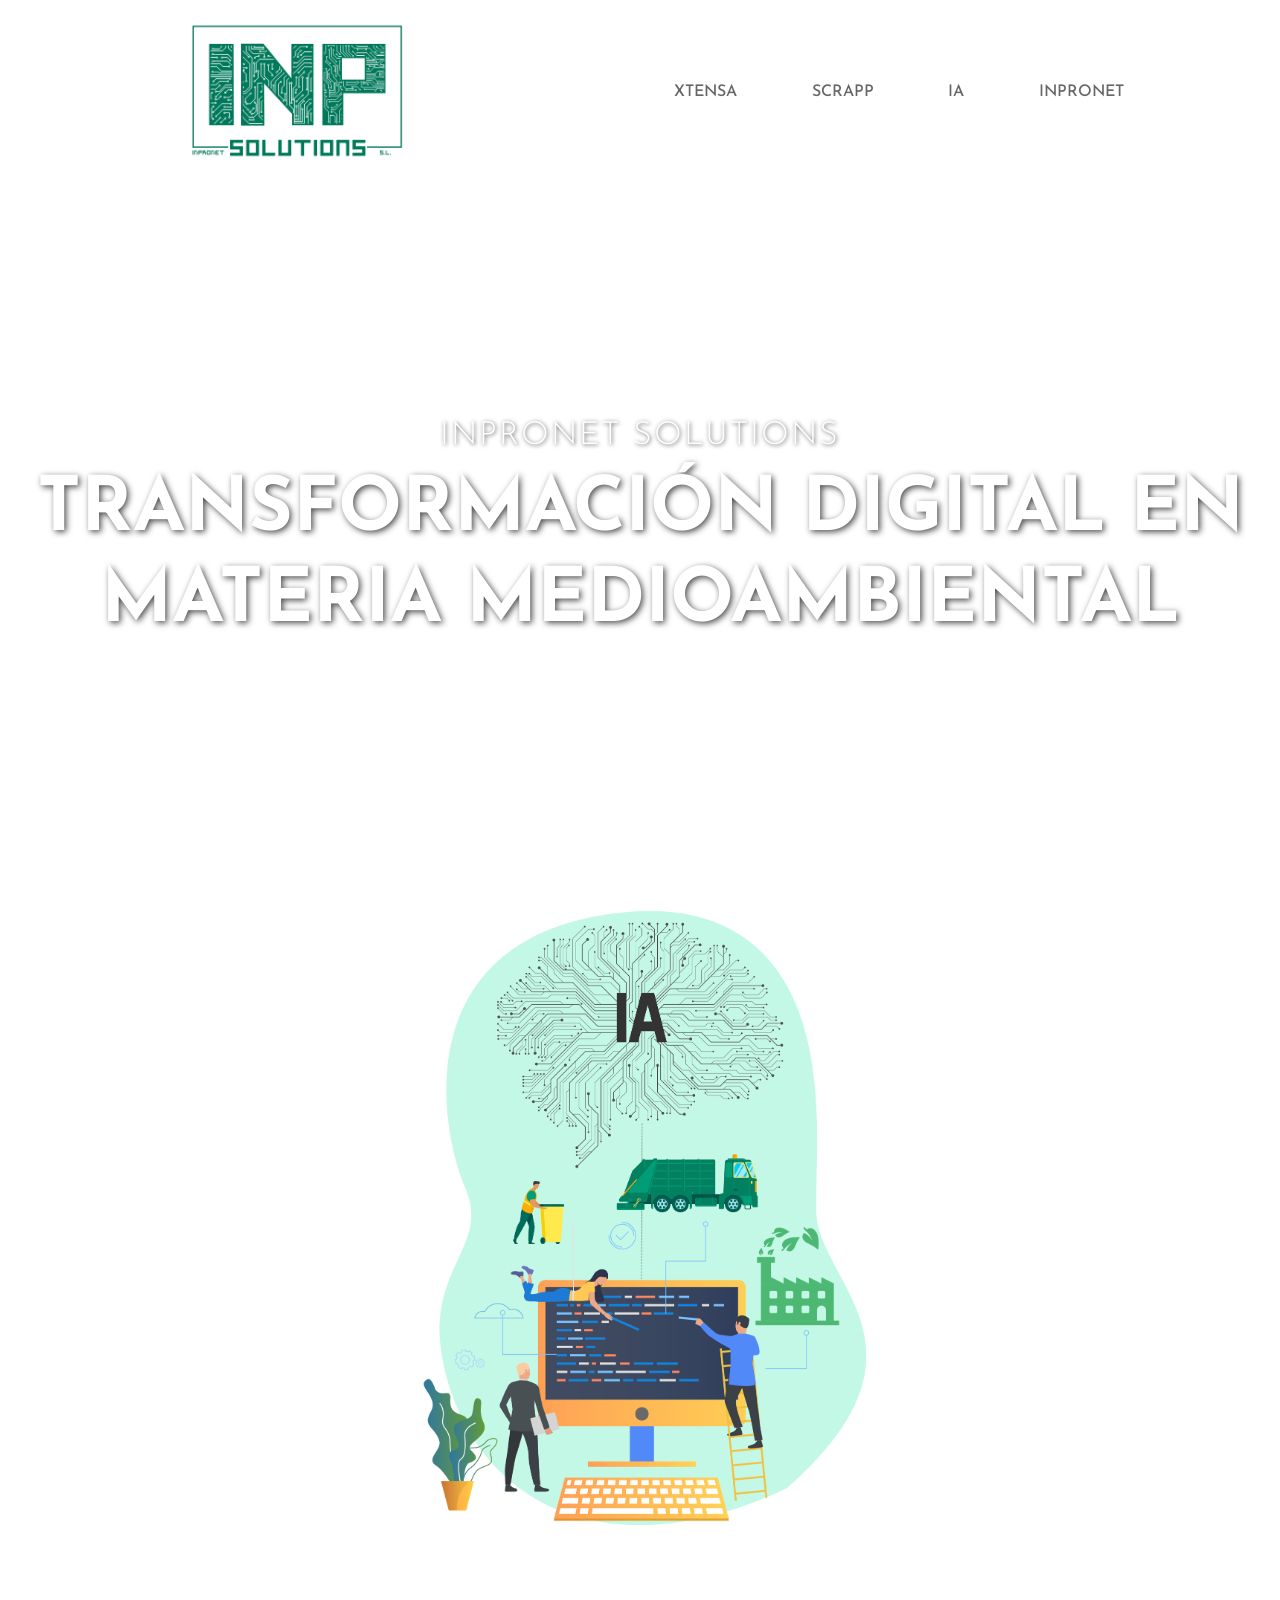
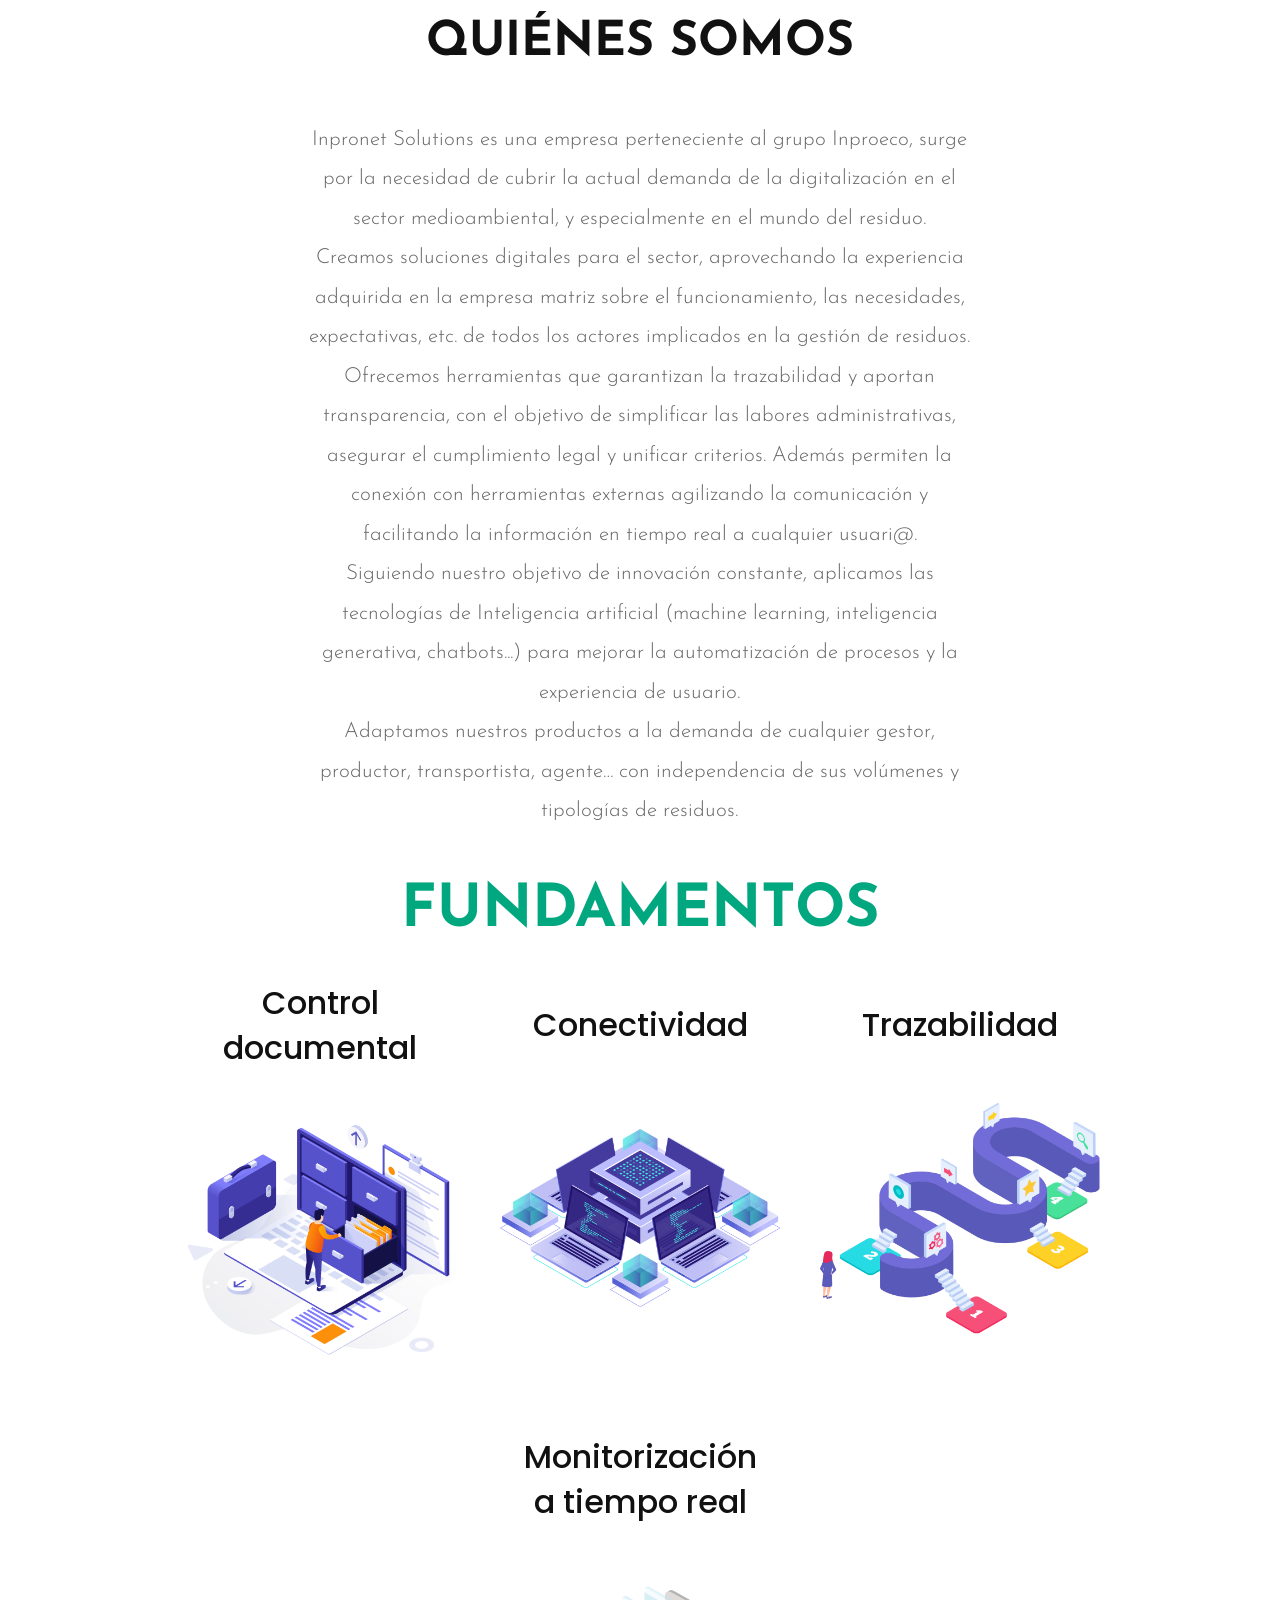
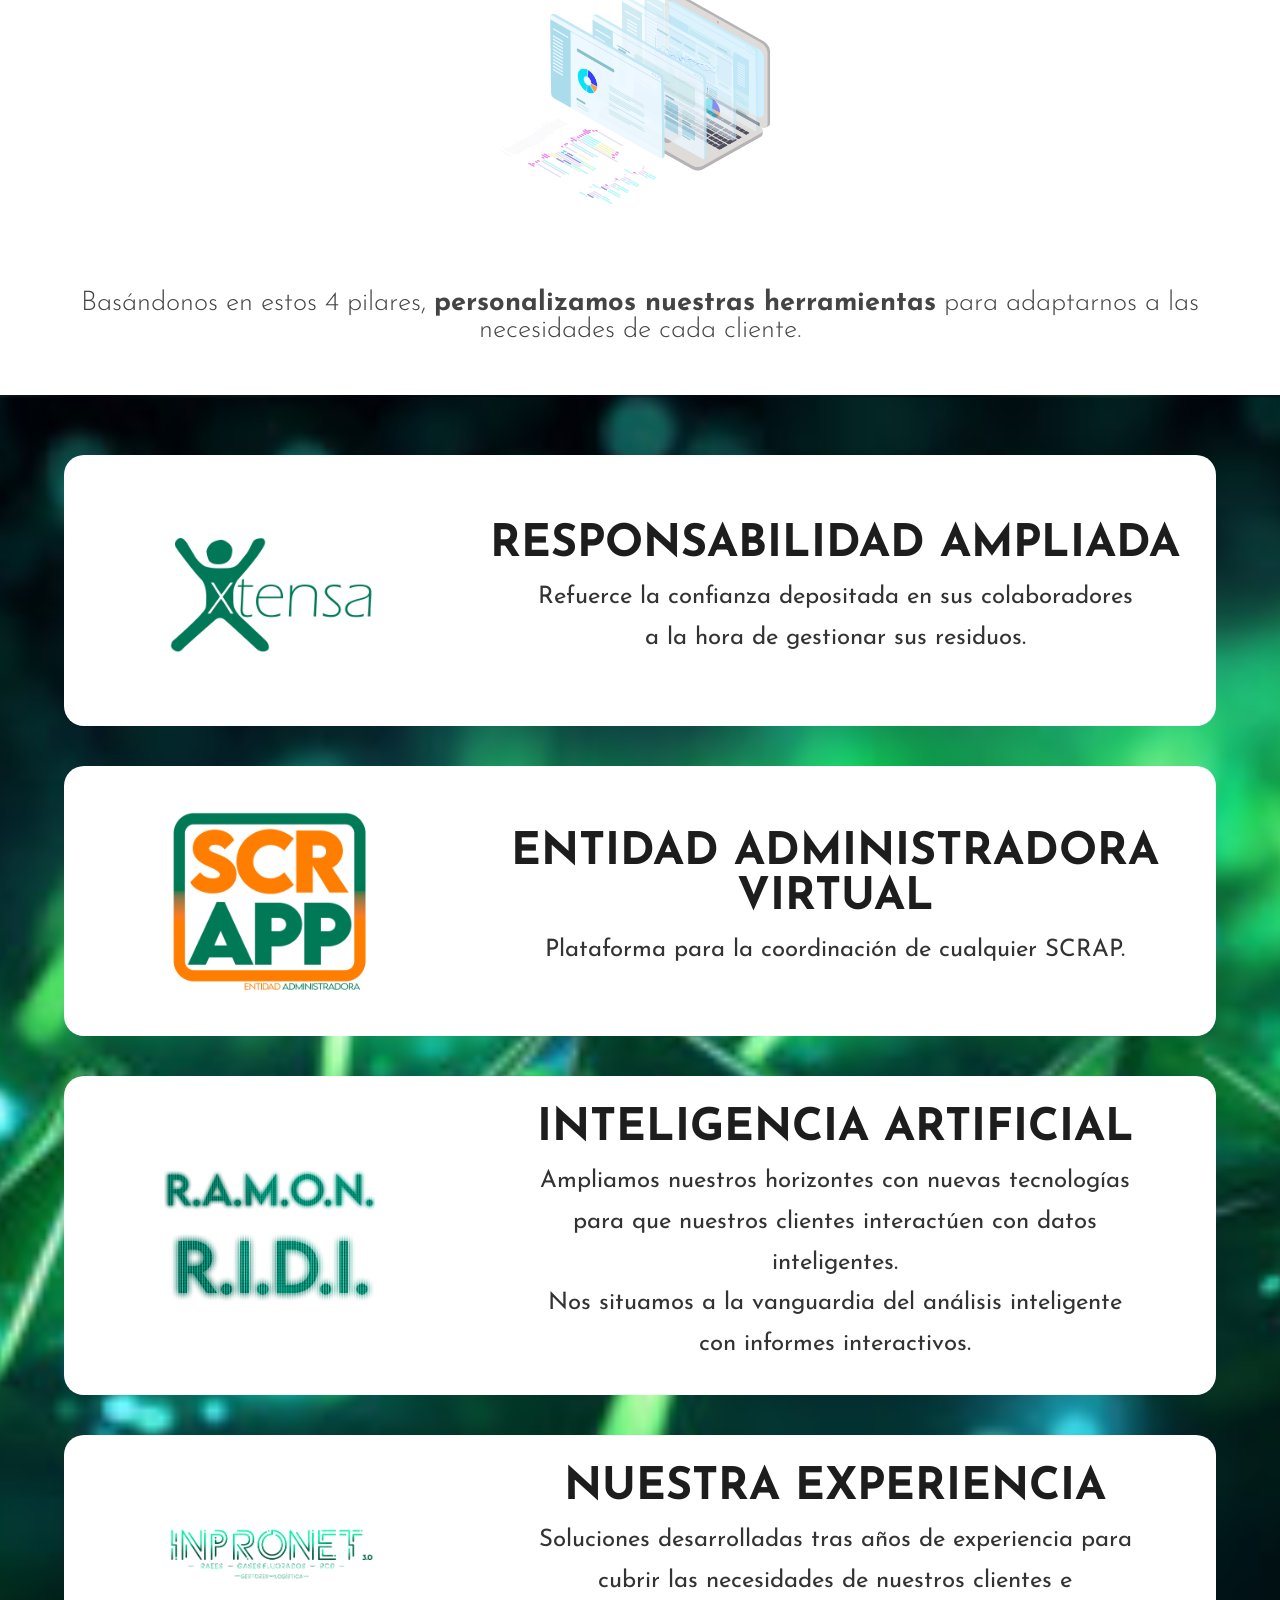
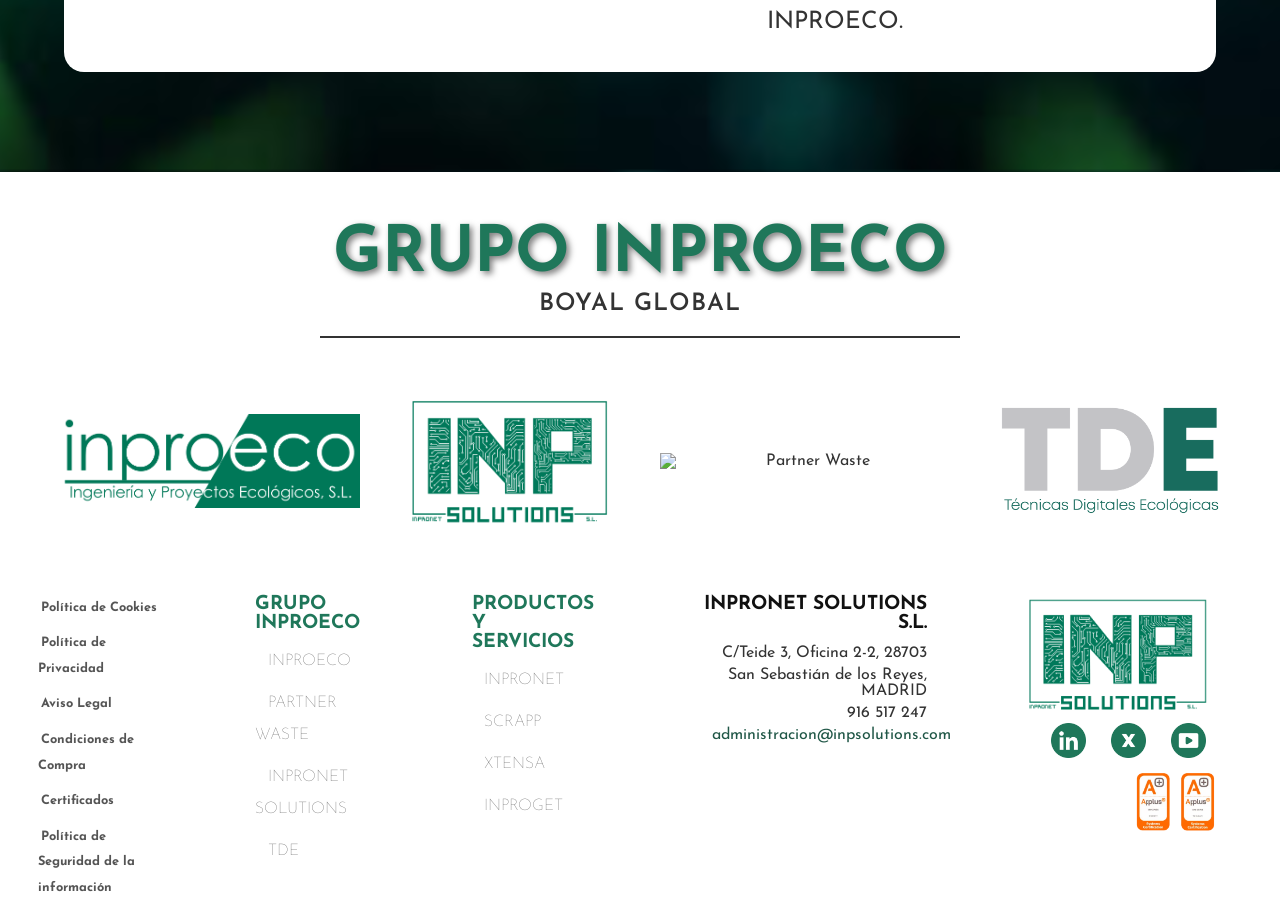
==== index.html @ 87dc96e0 "subida" ====
<!DOCTYPE html>
<html lang="en">
<head>
    <meta charset="UTF-8">
    <meta name="viewport" content="width=device-width, initial-scale=1.0">
    <link rel="stylesheet" href="./css/est_index.css">
    <link href="https://fonts.googleapis.com/css2?family=Josefin+Sans:wght@300;400;600;700;800&display=swap" rel="stylesheet">
    <link href="https://fonts.googleapis.com/css2?family=Poppins:wght@300;400;600&display=swap" rel="stylesheet"> 
</head>
<body>

    <header class="hero-inpsolutions">
        <div class="nav-inpsolutions">
          <a href="./index.html"><img src="./imagenes/logoinps.png" alt="Logo INP Solutions" class="logo-inp"></a>
          <nav class="menu-inp">
            <a href="#">XTENSA</a>
            <a href="#">SCRAPP</a>
            <a href="./ia.html">IA</a>
            <a href="./inpronet.html">INPRONET</a>
          </nav>
        </div>
      
        <div class="contenido-hero">
          <h4>INPRONET SOLUTIONS</h4>
          <h1>TRANSFORMACIÓN DIGITAL EN<br>MATERIA MEDIOAMBIENTAL</h1>
        </div>
    </header>

    <section class="seccion-quienes">
        <div class="contenido-quienes">
          <div class="imagen-quienes">
            <img src="./imagenes/logoia.png" alt="Inteligencia Artificial aplicada al medioambiente">
          </div>
          <div class="texto-quienes">
            <h2>QUIÉNES SOMOS</h2>
            <p>
              Inpronet Solutions es una empresa perteneciente al grupo Inproeco, surge por la necesidad de cubrir la actual demanda de la digitalización en el sector medioambiental, y especialmente en el mundo del residuo.
            </p>
            <p>
              Creamos soluciones digitales para el sector, aprovechando la experiencia adquirida en la empresa matriz sobre el funcionamiento, las necesidades, expectativas, etc. de todos los actores implicados en la gestión de residuos.
            </p>
            <p>
              Ofrecemos herramientas que garantizan la trazabilidad y aportan transparencia, con el objetivo de simplificar las labores administrativas, asegurar el cumplimiento legal y unificar criterios. Además permiten la conexión con herramientas externas agilizando la comunicación y facilitando la información en tiempo real a cualquier usuari@.
            </p>
            <p>
              Siguiendo nuestro objetivo de innovación constante, aplicamos las tecnologías de Inteligencia artificial (machine learning, inteligencia generativa, chatbots...) para mejorar la automatización de procesos y la experiencia de usuario.
            </p>
            <p>
              Adaptamos nuestros productos a la demanda de cualquier gestor, productor, transportista, agente… con independencia de sus volúmenes y tipologías de residuos.
            </p>
          </div>
        </div>
    </section>    
    
    <section class="seccion-fundamentos">
      <h2 class="titulo-fundamentos">FUNDAMENTOS</h2>
    
      <div class="fundamentos-grid">
        <div class="fundamento-item">
          <h3>Control<br>documental</h3>
          <img src="./imagenes/control-documental.png" alt="Control documental">
        </div>
        <div class="fundamento-item">
          <h3>Conectividad</h3>
          <img src="./imagenes/conectividad.png" alt="Conectividad">
        </div>
        <div class="fundamento-item">
          <h3>Trazabilidad</h3>
          <img src="./imagenes/trazabilidad.png" alt="Trazabilidad">
        </div>
        <div class="fundamento-item">
          <h3>Monitorización<br>a tiempo real</h3>
          <img src="./imagenes/monitorizacion.png" alt="Monitorización a tiempo real">
        </div>
      </div>
    
      <p class="texto-fundamento">
        Basándonos en estos 4 pilares, <strong>personalizamos nuestras herramientas</strong> para adaptarnos a las necesidades de cada cliente.
      </p>
    </section>  

    <section class="seccion-soluciones">
      <div class="solucion fade-left">
        <div class="solucion-img">
          <img src="./imagenes/xtensa.png" alt="Xtensa">
        </div>
        <div class="solucion-texto">
          <h3>RESPONSABILIDAD AMPLIADA</h3>
          <p>Refuerce la confianza depositada en sus colaboradores a la hora de gestionar sus residuos.</p>
        </div>
      </div>
    
      <div class="solucion fade-right">
        <div class="solucion-img">
          <img src="./imagenes/scrapp.png" alt="SCRAPP">
        </div>
        <div class="solucion-texto">
          <h3>ENTIDAD ADMINISTRADORA VIRTUAL</h3>
          <p>Plataforma para la coordinación de cualquier SCRAP.</p>
        </div>
      </div>
    
      <div class="solucion fade-left">
        <div class="solucion-img">
          <img src="./imagenes/ramon.png" alt="RAMON-RIDI">
          <img src="./imagenes/ridi.png" alt="">
        </div>
        <div class="solucion-texto">
          <h3>INTELIGENCIA ARTIFICIAL</h3>
          <p>Ampliamos nuestros horizontes con nuevas tecnologías para que nuestros clientes interactúen con datos inteligentes.</p>
          <p>Nos situamos a la vanguardia del análisis inteligente con informes interactivos.</p>
        </div>
      </div>
    
      <div class="solucion fade-right">
        <div class="solucion-img">
          <img src="./imagenes/inpronet.png" alt="Inpronet">
        </div>
        <div class="solucion-texto">
          <h3>NUESTRA EXPERIENCIA</h3>
          <p>Soluciones desarrolladas tras años de experiencia para cubrir las necesidades de nuestros clientes e INPROECO.</p>
        </div>
      </div>
    </section>    
      
    <section class="grupo-empresas">
        <h2 class="titulo-principal">GRUPO INPROECO</h2>
        <h3 class="subtitulo">BOYAL GLOBAL</h3>
        <hr class="linea-divisoria" />
        <div class="logos-empresas">
            <img src="./imagenes/logoinproeco.png" alt="Inproeco" class="logoInproeco">
            <img src="./imagenes/logoinps.png" alt="INP Solutions">
            <img src="./imagenes/logoPartnerwaste.png" alt="Partner Waste" class="logoInproeco">
            <img src="./imagenes/logoTde.png" alt="TDE">
        </div>
    </section>  
    
    <footer class="footer-inproeco">
      <div class="footer-contenido">
    
        <div class="footer-col izquierda">
          <ul>
            <li><a href="politica-cookies.html">Política de Cookies</a></li>
            <li><a href="politica-privacidad.html">Política de Privacidad</a></li>
            <li><a href="aviso-legal.html">Aviso Legal</a></li>
            <li><a href="condiciones-compra.html">Condiciones de Compra </a></li>
            <li><a href="certificados.html">Certificados</a></li>
            <li><a href="seguridad-informacion.html">Política de Seguridad de la información</a></li>
          </ul>
        </div>
    
        <div class="footer-col">
          <h4>GRUPO INPROECO</h4>
          <ul>
            <li><a href="https://inproeco.com/">INPROECO</a></li>
            <li><a href="https://partnerwaste.com/">PARTNER WASTE</a></li>
            <li><a href="https://inpronet.com/">INPRONET SOLUTIONS</a></li>
            <li><a href="https://tde.es/">TDE</a></li>
          </ul>
        </div>
    
        <div class="footer-col">
          <h4>PRODUCTOS Y<br>SERVICIOS</h4>
          <ul>
            <li><a href="https://inpronet.com/inpronet">INPRONET</a></li>
            <li><a href="https://scrapp.es/">SCRAPP</a></li>
            <li><a href="https://xtensa.es/">XTENSA</a></li>
            <li><a href="https://inproget.es/">INPROGET</a></li>
          </ul>
        </div>
    
        <div class="footer-col datos-contacto">
          <h4>INPRONET SOLUTIONS S.L.</h4>
          <p>C/Teide 3, Oficina 2-2, 28703</p>
          <p>San Sebastián de los Reyes, MADRID</p>
          <p>916 517 247</p>
          <p><a href="mailto:administracion@inpsolutions.com">administracion@inpsolutions.com</a></p>
        </div>
    
        <div class="footer-col logo-social">
          <img src="./imagenes/logoinps.png" alt="Logo Inproeco">
          <div class="redes-sociales">
            <a href="https://www.linkedin.com/company/inpronet-solutions/"><img src="./imagenes/logolinkedin.png" alt="LinkedIn"></a>
            <a href="https://twitter.com/inpronet_"><img src="./imagenes/logox.png" alt="Twitter X"></a>
            <a href="https://www.youtube.com/@inpronetsolutions"><img src="./imagenes/logoyoutube.png" alt="YouTube"></a>
          </div>
          <div class="sellos">
            <img src="./imagenes/sello2.webp" alt="Sello B">
          </div>
        </div>
    
      </div>
  </footer>

  <div class="modal-overlay" id="modalCertificaciones">
    <div class="modal-content">
      <span class="modal-close" id="closeModal">&times;</span>
      <p class="modal-titulo">
        <strong>INPROECO</strong> dispone de las certificaciones <strong>ISO 27001</strong> e <strong>ISO 27701</strong> con el alcance: Sistema de Gestión de Seguridad de la Información y Privacidad, según Declaración de Aplicabilidad Vigente.
      </p>
      <p class="modal-secundario">
        Si desea más información sobre el desempeño medioambiental de INPROECO diríjase al correo <a href="mailto:inproeco@inproeco.com">inproeco@inproeco.com</a>
      </p>
    </div>
  </div>
  
  <script>
    document.querySelector('.sellos').addEventListener('click', function () {
      document.getElementById('modalCertificaciones').style.display = 'flex';
    });
  
    document.getElementById('closeModal').addEventListener('click', function () {
      document.getElementById('modalCertificaciones').style.display = 'none';
    });
  
    window.addEventListener('click', function (e) {
      const modal = document.getElementById('modalCertificaciones');
      if (e.target === modal) {
        modal.style.display = 'none';
      }
    });
  </script>

    <script>
      const observer = new IntersectionObserver(entries => {
        entries.forEach(entry => {
          if (entry.isIntersecting) {
            entry.target.classList.add('show');
            observer.unobserve(entry.target); // para que no se repita
          }
        });
      }, { threshold: 0.2 });
    
      document.querySelectorAll('.solucion').forEach(el => observer.observe(el));
    </script>    
</body>
</html>
---- css/est_index.css ----
* {
    margin: 0;
    padding: 0;
    box-sizing: border-box;
  }
  
  body {
    font-family: 'Josefin Sans', sans-serif;
    color: #333;
    background: #fff;
  }

  .hero-inpsolutions {
    position: relative;
    background-image: url('../imagenes/fondo-header.jpg'); /* Fondo animado */
    background-size: cover;
    background-position: center;
    height: 95vh;
    color: white;
    position: relative;
    font-family: 'Josefin Sans', sans-serif;
    display: flex;
    flex-direction: column;
    justify-content: space-between;
  }
  
  .nav-inpsolutions {
    display: flex;
    justify-content: space-between;
    align-items: center;
    padding: 20px 5%;
    background-color: white;
  }
  
  a {
    margin-left: 10%;
  }

  .logo-inp{
    height: 140px;
  }
  
  
  .menu-inp {
    display: flex;
    gap: 40px;
    margin-right: 20%;
  }
  
  .menu-inp a {
    text-decoration: none;
    color: #666;
    font-weight: 500;
    font-size: 1rem;
    transition: color 0.3s ease;
  }
  
  .menu-inp a:hover {
    color: #1f775a;
  }
  
  .contenido-hero {
    position: absolute;
    top: 62.5%;
    left: 50%;
    transform: translate(-50%, -50%);
    text-align: center;
    color: white;
    width: 100%;
  }  
  
  .contenido-hero h4 {
    font-size: 2rem;
    font-weight: 300;
    letter-spacing: 2px;
    color: white;
    margin-bottom: 15px;
    text-shadow: 1px 1px 4px rgba(0, 0, 0, 0.7);
  }
  
  .contenido-hero h1 {
    font-size: 4.7rem;
    font-weight: 900;
    color: white;
    text-transform: uppercase;
    line-height: 1.2;
    text-shadow: 2px 2px 6px rgba(0, 0, 0, 0.7);
  }  
  
  .seccion-quienes {
    margin-top: 4%;
    margin-left: 3%;
    margin-right: 3%;
    background-color: #ffffff;
    font-family: 'Josefin Sans', sans-serif;
  }
  
  .contenido-quienes {
    display: flex;
    flex-wrap: wrap;
    align-items: center;
    justify-content: center;
    gap: 50px;
  }
  
  .imagen-quienes {
    width: 40%;
    min-width: 300px;
    display: flex;
    justify-content: center;
  }
  
  .imagen-quienes img {
    width: 100%;
    height: auto;
  }
  
  .texto-quienes {
    width: 56%;
    min-width: 320px;
    font-size: 1.3rem;
    font-weight: 300;
    color: #666;
    line-height: 1.9;
    text-align: center;
  }
  
  .texto-quienes h2 {
    font-size: 3rem;
    font-weight: 800;
    margin-bottom: 30px;
    color: #111;
    text-align: center;
  }

  .seccion-fundamentos {
    text-align: center;
    font-family: 'Josefin Sans', sans-serif;
    background-color: #fff;
    margin-top: 4%;
    margin-left: 4%;
    margin-right: 4%;
  }
  
  .titulo-fundamentos {
    font-size: 3.7rem;
    color: #00a77f;
    font-weight: 900;
    margin-bottom: 40px;
  }
  
  .fundamentos-grid {
    display: flex;
    justify-content: center;
    align-items: center; /* Añadido */
    flex-wrap: wrap;
    gap: 40px;
    margin-bottom: 40px;
  }
  
  .fundamento-item {
    max-width: 280px;
    display: flex;              /* Añadido */
    flex-direction: column;     /* Añadido */
    align-items: center;        /* Añadido */
    justify-content: center;    /* Añadido */
    text-align: center;
  }
  
  .fundamento-item img {
    width: 100%;
    height: auto;
    margin-bottom: 15px;
  }
  
  .fundamento-item h3 {
    font-size: 2rem;
    font-weight: 500;
    color: #111;
    line-height: 1.4;
    font-family: 'Poppins', sans-serif;
    margin-bottom: 30px;
  }
  
  .texto-fundamento {
    font-size: 1.7rem;
    font-weight: 300;
    color: #444;
    width: 100%;
    margin: 0 auto;
  }
  
  .seccion-soluciones {
    padding: 60px 5%;
    margin-top: 4%;
    background-image: url('../imagenes/fondo-soluciones.jpg'); /* Ajusta ruta */
    background-size: cover;
    background-position: center;
    font-family: 'Josefin Sans', sans-serif;
  }
  
  .solucion {
    background-color: #fff;
    border-radius: 20px;
    padding: 30px;
    display: flex;
    flex-direction: row; /* Imagen a la izquierda, texto a la derecha */
    align-items: center; /* Centrado vertical */
    justify-content: space-between;
    gap: 40px;
    margin-bottom: 40px;
    opacity: 0;
    transform: translateY(30px);
    transition: all 1s ease;
  }
  
  .solucion.show {
    opacity: 1;
    transform: translateX(0);
  }
  
  .fade-left {
    transform: translateX(-100px);
  }
  .fade-right {
    transform: translateX(100px);
  }
  
  .fade-left.show,
  .fade-right.show {
    transform: translateX(0);
  }
  
  .solucion-img {
    flex: 1;
    display: flex;
    flex-direction: column; /* Apilar imágenes verticalmente */
    justify-content: center;
    align-items: center;
    gap: 20px; /* Espacio entre imágenes */
  }
  
  .solucion-img img {
    width: 60%;
    height: auto;
  }
  
  .solucion-texto {
    flex: 2;
    display: flex;
    flex-direction: column;
    justify-content: center;
    align-items: center;
    text-align: center;
    color: #333;
    width: 100%;
  }
  
  .solucion-texto h3 {
    font-size: 2.8rem;
    color: #1d1d1d;
    font-weight: 700;
    margin-bottom: 10px;
  }
  
  .solucion-texto p {
    font-size: 1.5rem;
    line-height: 1.7;
    max-width: 600px;
  }
  
.grupo-empresas {
    text-align: center;
    background-color: #fff;
    font-family: 'Josefin Sans', sans-serif;
    margin-bottom: 40px;
    margin-top: 4%;
  }
  
  .titulo-principal {
    font-size: 4rem;
    font-weight: 800;
    color: #1f775a;
    text-shadow:
        3px 3px 6px rgba(0, 0, 0, 0.5),   /* sombra más fuerte */
        0 0 12px rgba(255, 255, 255, 0.5);/* brillo claro */
    margin-bottom: 0;
  }
  
  .subtitulo {
    font-size: 1.5rem;
    font-weight: 600;
    color: #333;
    letter-spacing: 1px;
    margin: 5px 0 20px;
  }
  
  .linea-divisoria {
    width: 50%;
    margin: 0 auto 40px;
    border: 1px solid #333;
  }
  
  .logos-empresas {
    display: flex;
    justify-content: center;
    align-items: center;
    flex-wrap: wrap;
    gap: 40px;
  }
  
  .logos-empresas img {
    width: auto;
    max-width: 220px;
    height: auto;
    object-fit: contain;
    transition: transform 0.3s ease;
  }
  
  .logoInproeco {
    width: 300px !important;
    max-width: none !important;
  }
  
  .logos-empresas img:hover {
    transform: scale(1.05);
  }

  .footer-inproeco {
    margin-left: 3%;
    margin-right: 3%;
    margin-top: 4%;
    background-color: #fff;
    font-family: 'Josefin Sans', sans-serif;
  }
  
  .footer-contenido {
    display: flex;
    justify-content: space-between;
    flex-wrap: wrap;
    gap: 30px;
  }
  
  .footer-col {
    flex: 1;
    width: 20%;
    margin-right: 5%;
  }
  .footer-col.izquierda a{
    font-size: 0.8rem;
    font-weight: 700;
    margin-left: 2%;
  }
  .footer-col h4 {
    color: #1f775a;
    font-size: 1.2rem;
    font-weight: bold;
    margin-bottom: 12px;
  }
  
  .footer-col ul {
    list-style: none;
    padding: 0;
  }
  
  .footer-col ul li {
    margin-bottom: 10px;
  }
  
  .footer-col ul li a {
    color: #555;
    text-decoration: none;
    font-size: 1rem;
    font-weight: 100;
    line-height: 2;
  }
  
  .datos-contacto{
    text-align: right;
    width: 20%;
  }
  .datos-contacto h4{
    color: #111;
  }
  .datos-contacto p {
    font-size: 1rem;
    color: #333;
    margin-bottom: 6px;
  }
  
  .datos-contacto a {
    color: #205747;
    text-decoration: none;
  }
  
  .logo-social {
    display: flex;
    flex-direction: column;
    align-items: flex-end;
    margin-left: auto; /* <--- Esto empuja el bloque al extremo derecho */
    text-align: right;
    margin-right: 2%;
  }
  
  .logo-social img {
    max-width: 200px;
    margin-bottom: 10px;
  }
  
  .redes-sociales {
    display: flex;
    gap: 12px;
    margin-right: 25%;
  }
  
  .redes-sociales img {
    width: 35px;
    height: 35px;
  }
  
  .sellos {
    margin-top: 0px;
  }
  
  .sellos img {
    height: 60px;
  }

  .modal-overlay {
    position: fixed;
    top: 0;
    left: 0;
    width: 100%;
    height: 100%;
    background: rgba(0,0,0,0.7);
    display: none;
    justify-content: center;
    align-items: center;
    z-index: 9999;
  }
  
  .modal-content {
    background: #228362;
    color: #fff;
    padding-top: 70px;
    padding-bottom: 70px;
    padding-left: 50px;
    padding-right: 50px;
    width: 55%;
    font-family: 'Josefin Sans', sans-serif;
    position: relative;
    box-shadow: 0 0 30px rgba(0, 0, 0, 0.3);
  }
  
  .modal-content p {
    margin-bottom: 20px;
  }
  
  .modal-titulo {
    font-weight: 700;
    font-size: 1.8rem;
    line-height: 1.3;
    text-shadow: 1px 1px 2px #00000050;
  }
  
  .modal-secundario {
    font-weight: 300;
    font-size: 1rem;
    color: #fff;
  }
  
  .modal-secundario a {
    color: #fff;
    text-decoration: none;
    font-weight: 400;
    margin-left: 0px;
  }
  
  .modal-close {
    position: absolute;
    top: 12px;
    right: 16px;
    font-size: 2rem;
    cursor: pointer;
    color: #fff;
  }
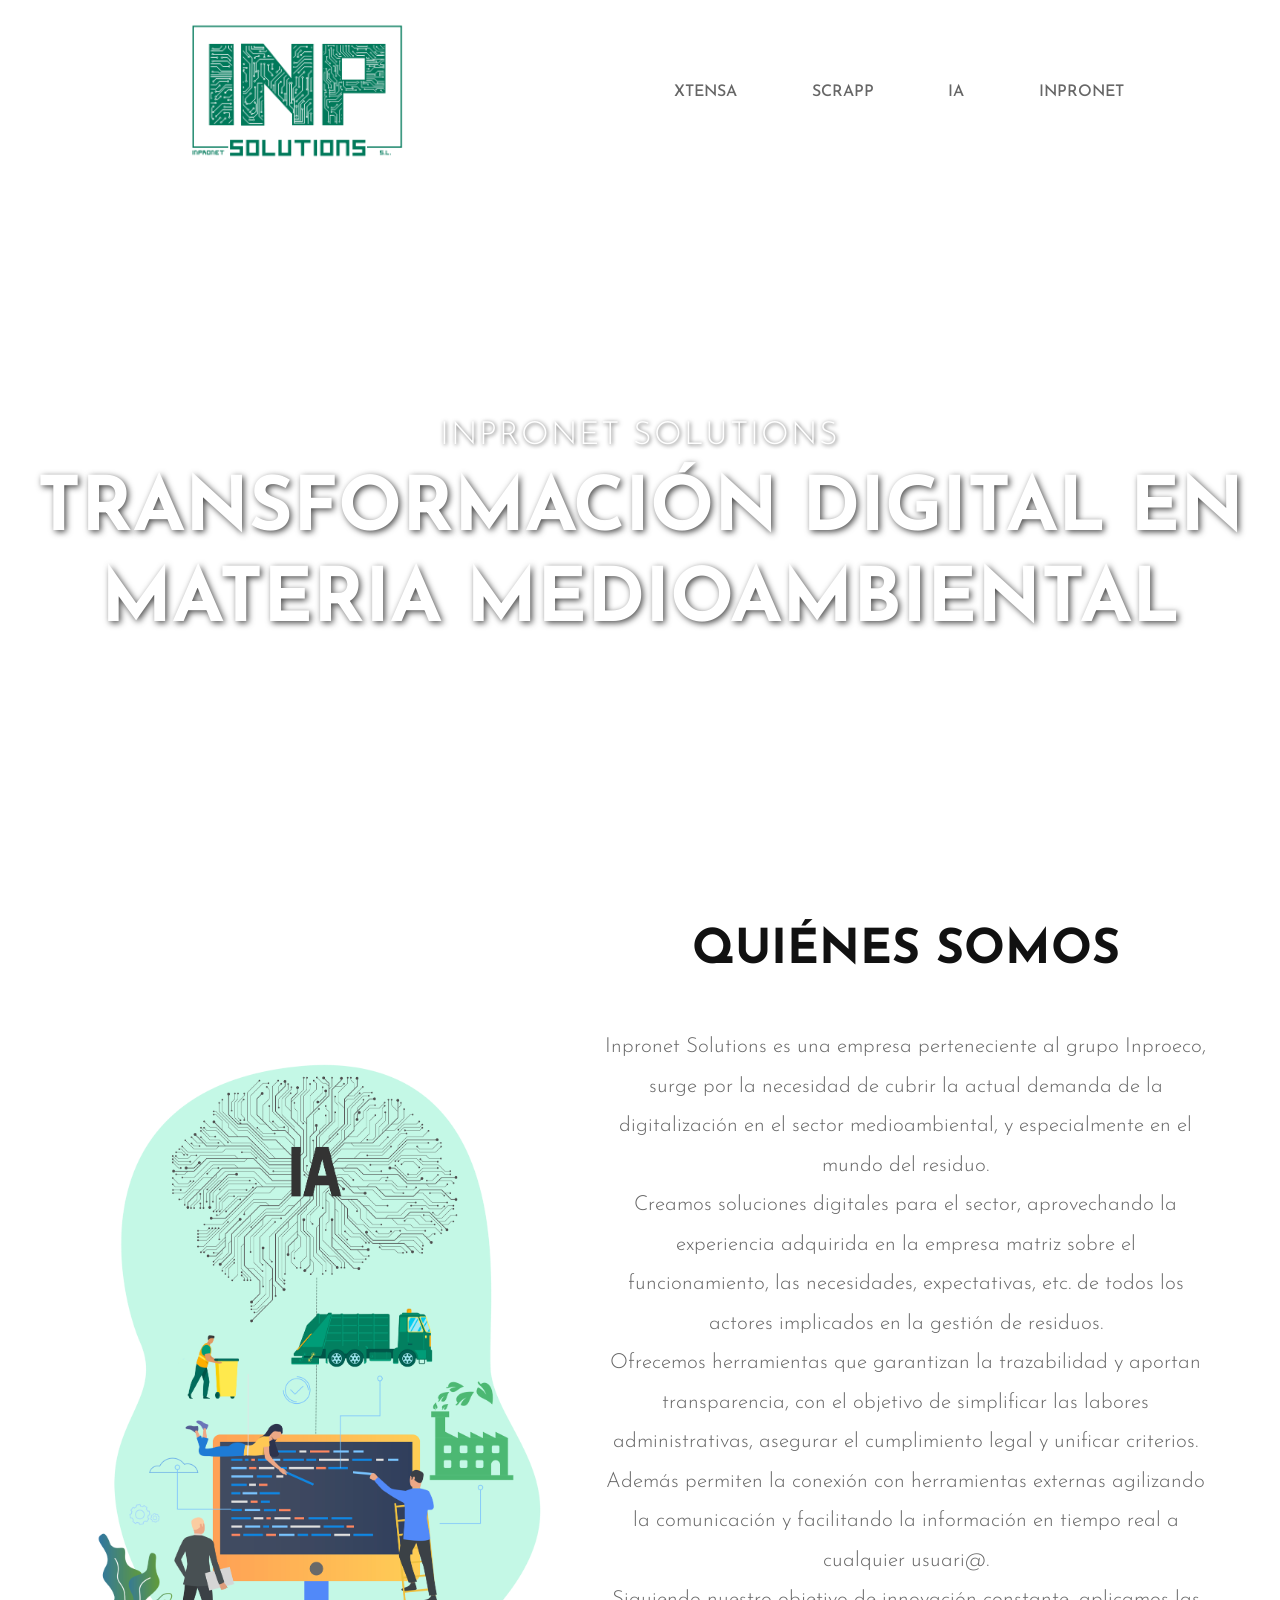
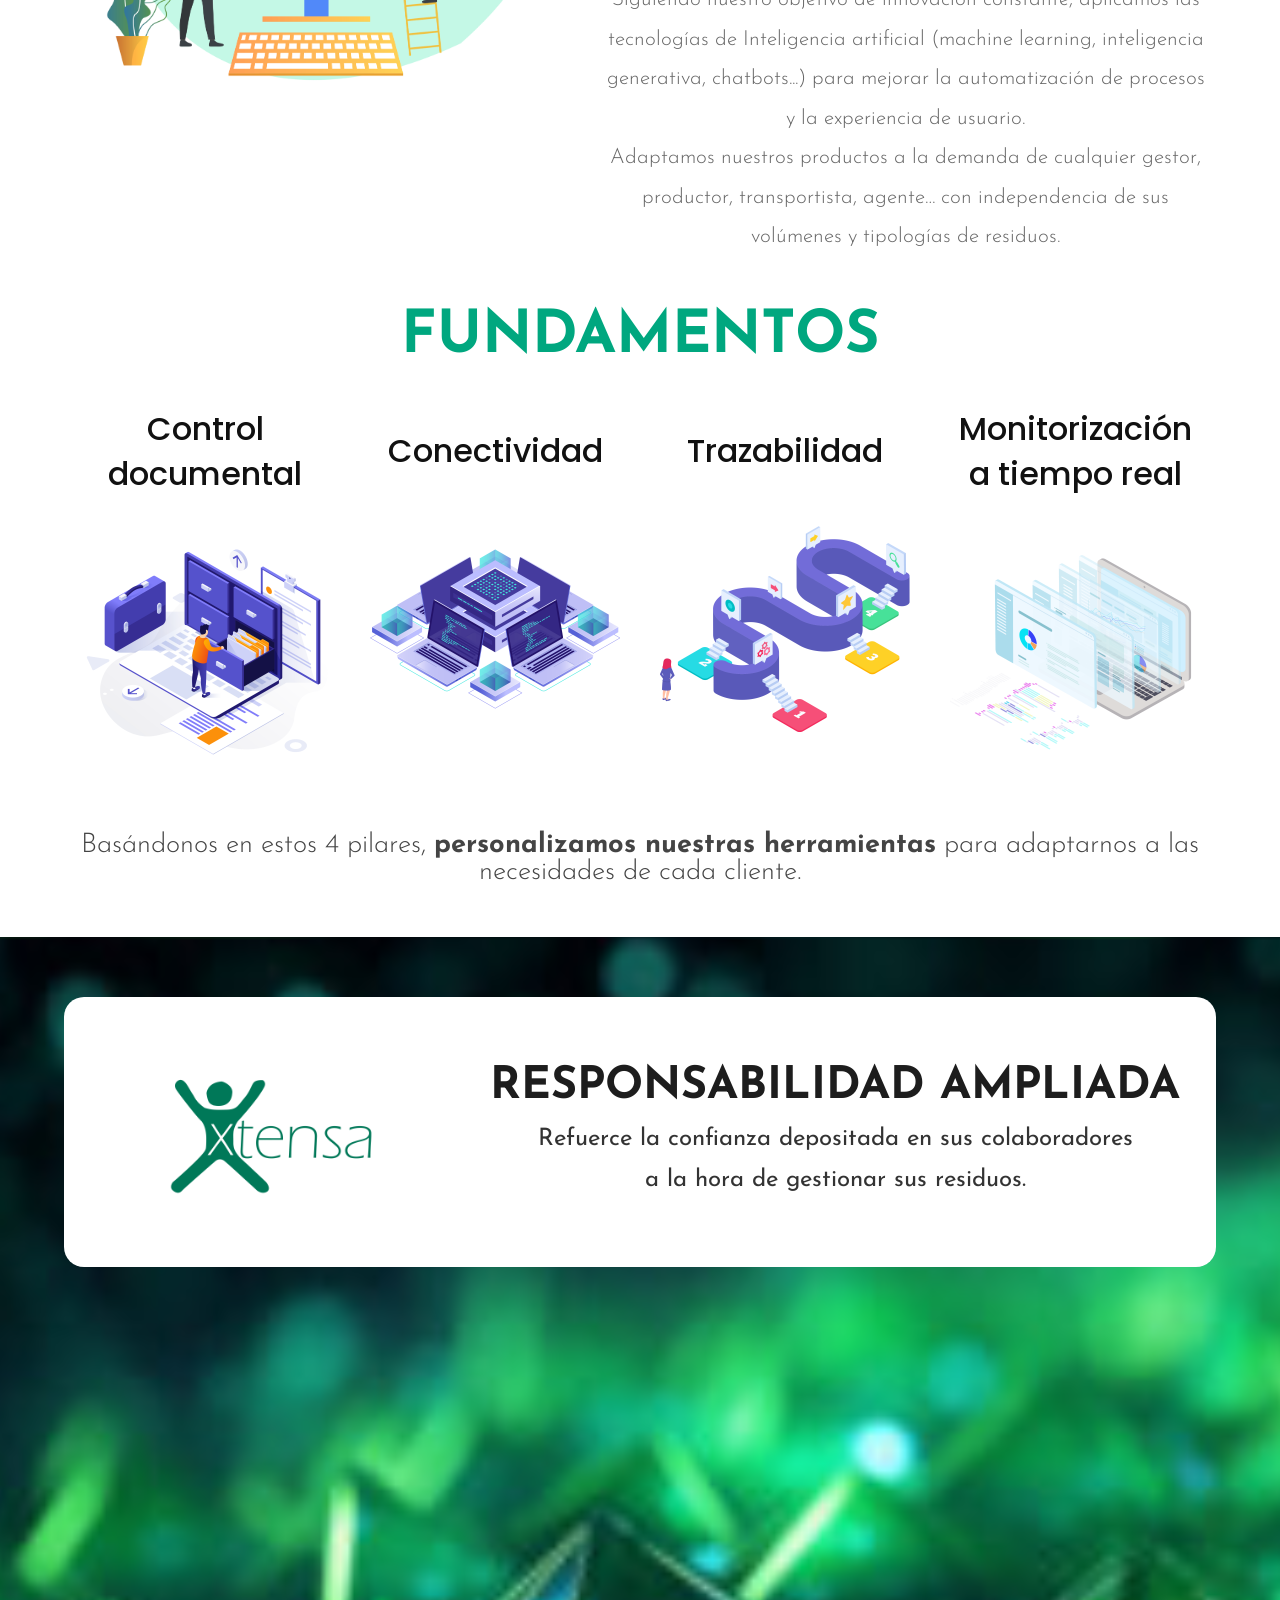
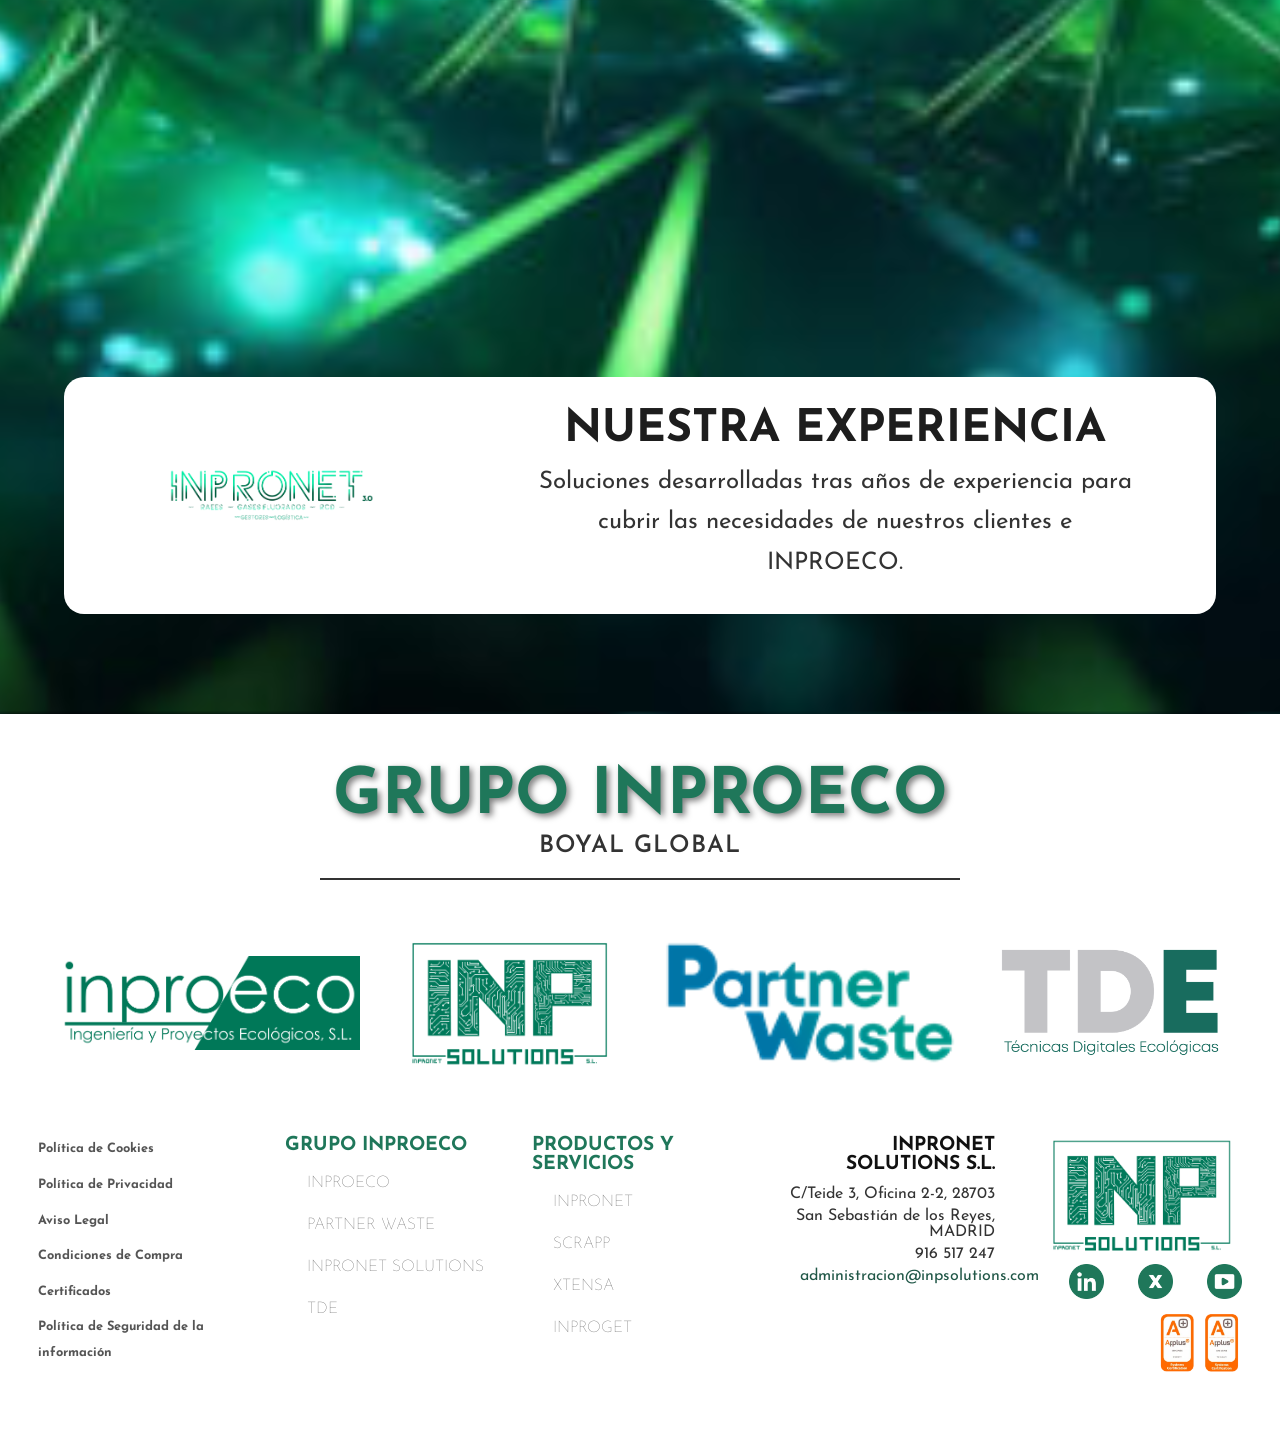
==== commit f6c639e3: "subida" ====
--- a/index.html
+++ b/index.html
@@ -3,7 +3,7 @@
 <head>
     <meta charset="UTF-8">
     <meta name="viewport" content="width=device-width, initial-scale=1.0">
-    <link rel="stylesheet" href="./css/est_index.css">
+    <link rel="stylesheet" href="./css/es_index.css">
     <link href="https://fonts.googleapis.com/css2?family=Josefin+Sans:wght@300;400;600;700;800&display=swap" rel="stylesheet">
     <link href="https://fonts.googleapis.com/css2?family=Poppins:wght@300;400;600&display=swap" rel="stylesheet"> 
 </head>
@@ -130,7 +130,7 @@
         <div class="logos-empresas">
             <img src="./imagenes/logoinproeco.png" alt="Inproeco" class="logoInproeco">
             <img src="./imagenes/logoinps.png" alt="INP Solutions">
-            <img src="./imagenes/logoPartnerwaste.png" alt="Partner Waste" class="logoInproeco">
+            <img src="./imagenes/logoPartnerWaste.png" alt="Partner Waste" class="logoInproeco">
             <img src="./imagenes/logoTde.png" alt="TDE">
         </div>
     </section>  
--- a/css/es_index.css
+++ b/css/es_index.css
@@ -0,0 +1,501 @@
+* {
+    margin: 0;
+    padding: 0;
+    box-sizing: border-box;
+  }
+  
+  body {
+    font-family: 'Josefin Sans', sans-serif;
+    color: #333;
+    background: #fff;
+  }
+
+  .hero-inpsolutions {
+    position: relative;
+    background-image: url('../imagenes/fondo-header.jpg'); /* Fondo animado */
+    background-size: cover;
+    background-position: center;
+    height: 95vh;
+    color: white;
+    position: relative;
+    font-family: 'Josefin Sans', sans-serif;
+    display: flex;
+    flex-direction: column;
+    justify-content: space-between;
+  }
+  
+  .nav-inpsolutions {
+    display: flex;
+    justify-content: space-between;
+    align-items: center;
+    padding: 20px 5%;
+    background-color: white;
+  }
+  
+  a {
+    margin-left: 10%;
+  }
+
+  .logo-inp{
+    height: 140px;
+  }
+  
+  
+  .menu-inp {
+    display: flex;
+    gap: 40px;
+    margin-right: 20%;
+  }
+  
+  .menu-inp a {
+    text-decoration: none;
+    color: #666;
+    font-weight: 500;
+    font-size: 1rem;
+    transition: color 0.3s ease;
+  }
+  
+  .menu-inp a:hover {
+    color: #1f775a;
+  }
+  
+  .contenido-hero {
+    position: absolute;
+    top: 62.5%;
+    left: 50%;
+    transform: translate(-50%, -50%);
+    text-align: center;
+    color: white;
+    width: 100%;
+  }  
+  
+  .contenido-hero h4 {
+    font-size: 2rem;
+    font-weight: 300;
+    letter-spacing: 2px;
+    color: white;
+    margin-bottom: 15px;
+    text-shadow: 1px 1px 4px rgba(0, 0, 0, 0.7);
+  }
+  
+  .contenido-hero h1 {
+    font-size: 4.7rem;
+    font-weight: 900;
+    color: white;
+    text-transform: uppercase;
+    line-height: 1.2;
+    text-shadow: 2px 2px 6px rgba(0, 0, 0, 0.7);
+  }  
+  
+  .seccion-quienes {
+    margin-top: 4%;
+    margin-left: 3%;
+    margin-right: 3%;
+    background-color: #ffffff;
+    font-family: 'Josefin Sans', sans-serif;
+  }
+  
+  .contenido-quienes {
+    display: flex;
+    flex-wrap: wrap;
+    align-items: center;
+    justify-content: center;
+    gap: 50px;
+  }
+  
+  .imagen-quienes {
+    width: 40%;
+    min-width: 300px;
+    display: flex;
+    justify-content: center;
+  }
+  
+  .imagen-quienes img {
+    width: 100%;
+    height: auto;
+  }
+  
+  .texto-quienes {
+    width: 50%;
+    min-width: 320px;
+    font-size: 1.3rem;
+    font-weight: 300;
+    color: #666;
+    line-height: 1.9;
+    text-align: center;
+  }
+  
+  .texto-quienes h2 {
+    font-size: 3rem;
+    font-weight: 800;
+    margin-bottom: 30px;
+    color: #111;
+    text-align: center;
+  }
+
+  .seccion-fundamentos {
+    text-align: center;
+    font-family: 'Josefin Sans', sans-serif;
+    background-color: #fff;
+    margin-top: 4%;
+    margin-left: 4%;
+    margin-right: 4%;
+  }
+  
+  .titulo-fundamentos {
+    font-size: 3.7rem;
+    color: #00a77f;
+    font-weight: 900;
+    margin-bottom: 40px;
+  }
+  
+  .fundamentos-grid {
+    display: flex;
+    justify-content: center;
+    align-items: center; /* Añadido */
+    flex-wrap: wrap;
+    gap: 40px;
+    margin-bottom: 40px;
+  }
+  
+  .fundamento-item {
+    max-width: 250px;
+    display: flex;              /* Añadido */
+    flex-direction: column;     /* Añadido */
+    align-items: center;        /* Añadido */
+    justify-content: center;    /* Añadido */
+    text-align: center;
+  }
+  
+  .fundamento-item img {
+    width: 100%;
+    height: auto;
+    margin-bottom: 15px;
+  }
+  
+  .fundamento-item h3 {
+    font-size: 2rem;
+    font-weight: 500;
+    color: #111;
+    line-height: 1.4;
+    font-family: 'Poppins', sans-serif;
+    margin-bottom: 30px;
+  }
+  
+  .texto-fundamento {
+    font-size: 1.7rem;
+    font-weight: 300;
+    color: #444;
+    width: 100%;
+    margin: 0 auto;
+  }
+  
+  .seccion-soluciones {
+    padding: 60px 5%;
+    margin-top: 4%;
+    background-image: url('../imagenes/fondo-soluciones.jpg'); /* Ajusta ruta */
+    background-size: cover;
+    background-position: center;
+    font-family: 'Josefin Sans', sans-serif;
+  }
+  
+  .solucion {
+    background-color: #fff;
+    border-radius: 20px;
+    padding: 30px;
+    display: flex;
+    flex-direction: row; /* Imagen a la izquierda, texto a la derecha */
+    align-items: center; /* Centrado vertical */
+    justify-content: space-between;
+    gap: 40px;
+    margin-bottom: 40px;
+    opacity: 0;
+    transform: translateY(30px);
+    transition: all 1s ease;
+  }
+  
+  .solucion.show {
+    opacity: 1;
+    transform: translateX(0);
+  }
+  
+  .fade-left {
+    transform: translateX(-100px);
+  }
+  .fade-right {
+    transform: translateX(100px);
+  }
+  
+  .fade-left.show,
+  .fade-right.show {
+    transform: translateX(0);
+  }
+  
+  .solucion-img {
+    flex: 1;
+    display: flex;
+    flex-direction: column; /* Apilar imágenes verticalmente */
+    justify-content: center;
+    align-items: center;
+    gap: 20px; /* Espacio entre imágenes */
+  }
+  
+  .solucion-img img {
+    width: 60%;
+    height: auto;
+  }
+  
+  .solucion-texto {
+    flex: 2;
+    display: flex;
+    flex-direction: column;
+    justify-content: center;
+    align-items: center;
+    text-align: center;
+    color: #333;
+    width: 100%;
+  }
+  
+  .solucion-texto h3 {
+    font-size: 2.8rem;
+    color: #1d1d1d;
+    font-weight: 700;
+    margin-bottom: 10px;
+  }
+  
+  .solucion-texto p {
+    font-size: 1.5rem;
+    line-height: 1.7;
+    max-width: 600px;
+  }
+  
+.grupo-empresas {
+    text-align: center;
+    background-color: #fff;
+    font-family: 'Josefin Sans', sans-serif;
+    margin-bottom: 40px;
+    margin-top: 4%;
+  }
+  
+  .titulo-principal {
+    font-size: 4rem;
+    font-weight: 800;
+    color: #1f775a;
+    text-shadow:
+        3px 3px 6px rgba(0, 0, 0, 0.5),   /* sombra más fuerte */
+        0 0 12px rgba(255, 255, 255, 0.5);/* brillo claro */
+    margin-bottom: 0;
+  }
+  
+  .subtitulo {
+    font-size: 1.5rem;
+    font-weight: 600;
+    color: #333;
+    letter-spacing: 1px;
+    margin: 5px 0 20px;
+  }
+  
+  .linea-divisoria {
+    width: 50%;
+    margin: 0 auto 40px;
+    border: 1px solid #333;
+  }
+  
+  .logos-empresas {
+    display: flex;
+    justify-content: center;
+    align-items: center;
+    flex-wrap: wrap;
+    gap: 40px;
+  }
+  
+  .logos-empresas img {
+    width: auto;
+    max-width: 220px;
+    height: auto;
+    object-fit: contain;
+    transition: transform 0.3s ease;
+  }
+  
+  .logoInproeco {
+    width: 300px !important;
+    max-width: none !important;
+  }
+  
+  .logos-empresas img:hover {
+    transform: scale(1.05);
+  }
+
+ .footer-inproeco {
+  margin: 4% 3%;
+  background-color: #fff;
+  font-family: 'Josefin Sans', sans-serif;
+}
+
+.footer-contenido {
+  display: flex;
+  justify-content: space-between;
+  flex-wrap: wrap;
+  gap: 30px;
+}
+
+.footer-col,
+.datos-contacto,
+.logo-social {
+  width: 18%;
+  margin-right: 0;
+}
+
+/* Eliminar sangrías especiales */
+.footer-col.izquierda a {
+  font-size: 0.8rem;
+  font-weight: 700;
+  margin-left: 0;
+}
+
+.footer-col h4 {
+  color: #1f775a;
+  font-size: 1.2rem;
+  font-weight: bold;
+  margin-bottom: 12px;
+}
+
+.footer-col ul {
+  list-style: none;
+  padding: 0;
+}
+
+.footer-col ul li {
+  margin-bottom: 10px;
+}
+
+.footer-col ul li a {
+  color: #555;
+  text-decoration: none;
+  font-size: 1rem;
+  font-weight: 100;
+  line-height: 2;
+}
+
+/* Contacto */
+.datos-contacto {
+  text-align: right;
+}
+.datos-contacto h4 {
+  color: #111;
+}
+.datos-contacto p {
+  font-size: 1rem;
+  color: #333;
+  margin-bottom: 6px;
+}
+.datos-contacto a {
+  color: #205747;
+  text-decoration: none;
+}
+
+/* Redes y logos */
+.logo-social {
+  display: flex;
+  flex-direction: column;
+  align-items: flex-end;
+  text-align: right;
+  margin: 0;
+}
+.logo-social img {
+  max-width: 200px;
+  margin-bottom: 10px;
+}
+.redes-sociales {
+  display: flex;
+  justify-content: flex-end; /* Alinea íconos al final */
+  gap: 12px;
+  width: 100%;
+}
+.redes-sociales img {
+  width: 35px;
+  height: 35px;
+}
+.sellos {
+  margin-top: 0;
+}
+.sellos img {
+  height: 60px;
+}
+
+/* Modal styles (sin cambios) */
+.modal-overlay {
+  position: fixed;
+  top: 0;
+  left: 0;
+  width: 100%;
+  height: 100%;
+  background: rgba(0,0,0,0.7);
+  display: none;
+  justify-content: center;
+  align-items: center;
+  z-index: 9999;
+}
+.modal-content {
+  background: #228362;
+  color: #fff;
+  padding: 70px 50px;
+  width: 55%;
+  font-family: 'Josefin Sans', sans-serif;
+  position: relative;
+  box-shadow: 0 0 30px rgba(0, 0, 0, 0.3);
+}
+.modal-content p {
+  margin-bottom: 20px;
+}
+.modal-titulo {
+  font-weight: 700;
+  font-size: 1.8rem;
+  line-height: 1.3;
+  text-shadow: 1px 1px 2px #00000050;
+}
+.modal-secundario {
+  font-weight: 300;
+  font-size: 1rem;
+  color: #fff;
+}
+.modal-secundario a {
+  color: #fff;
+  text-decoration: none;
+  font-weight: 400;
+}
+.modal-close {
+  position: absolute;
+  top: 12px;
+  right: 16px;
+  font-size: 2rem;
+  cursor: pointer;
+  color: #fff;
+}
+
+/* Responsive */
+@media (max-width: 768px) {
+  .footer-contenido {
+    flex-direction: column;
+    gap: 20px;
+  }
+
+  .footer-col,
+  .datos-contacto,
+  .logo-social {
+    width: 100%;
+    text-align: left;
+    align-items: flex-start;
+  }
+
+  .redes-sociales {
+    justify-content: flex-start;
+    margin: 0;
+  }
+
+  .logo-social {
+    align-items: flex-start;
+    text-align: left;
+  }
+}
+ 
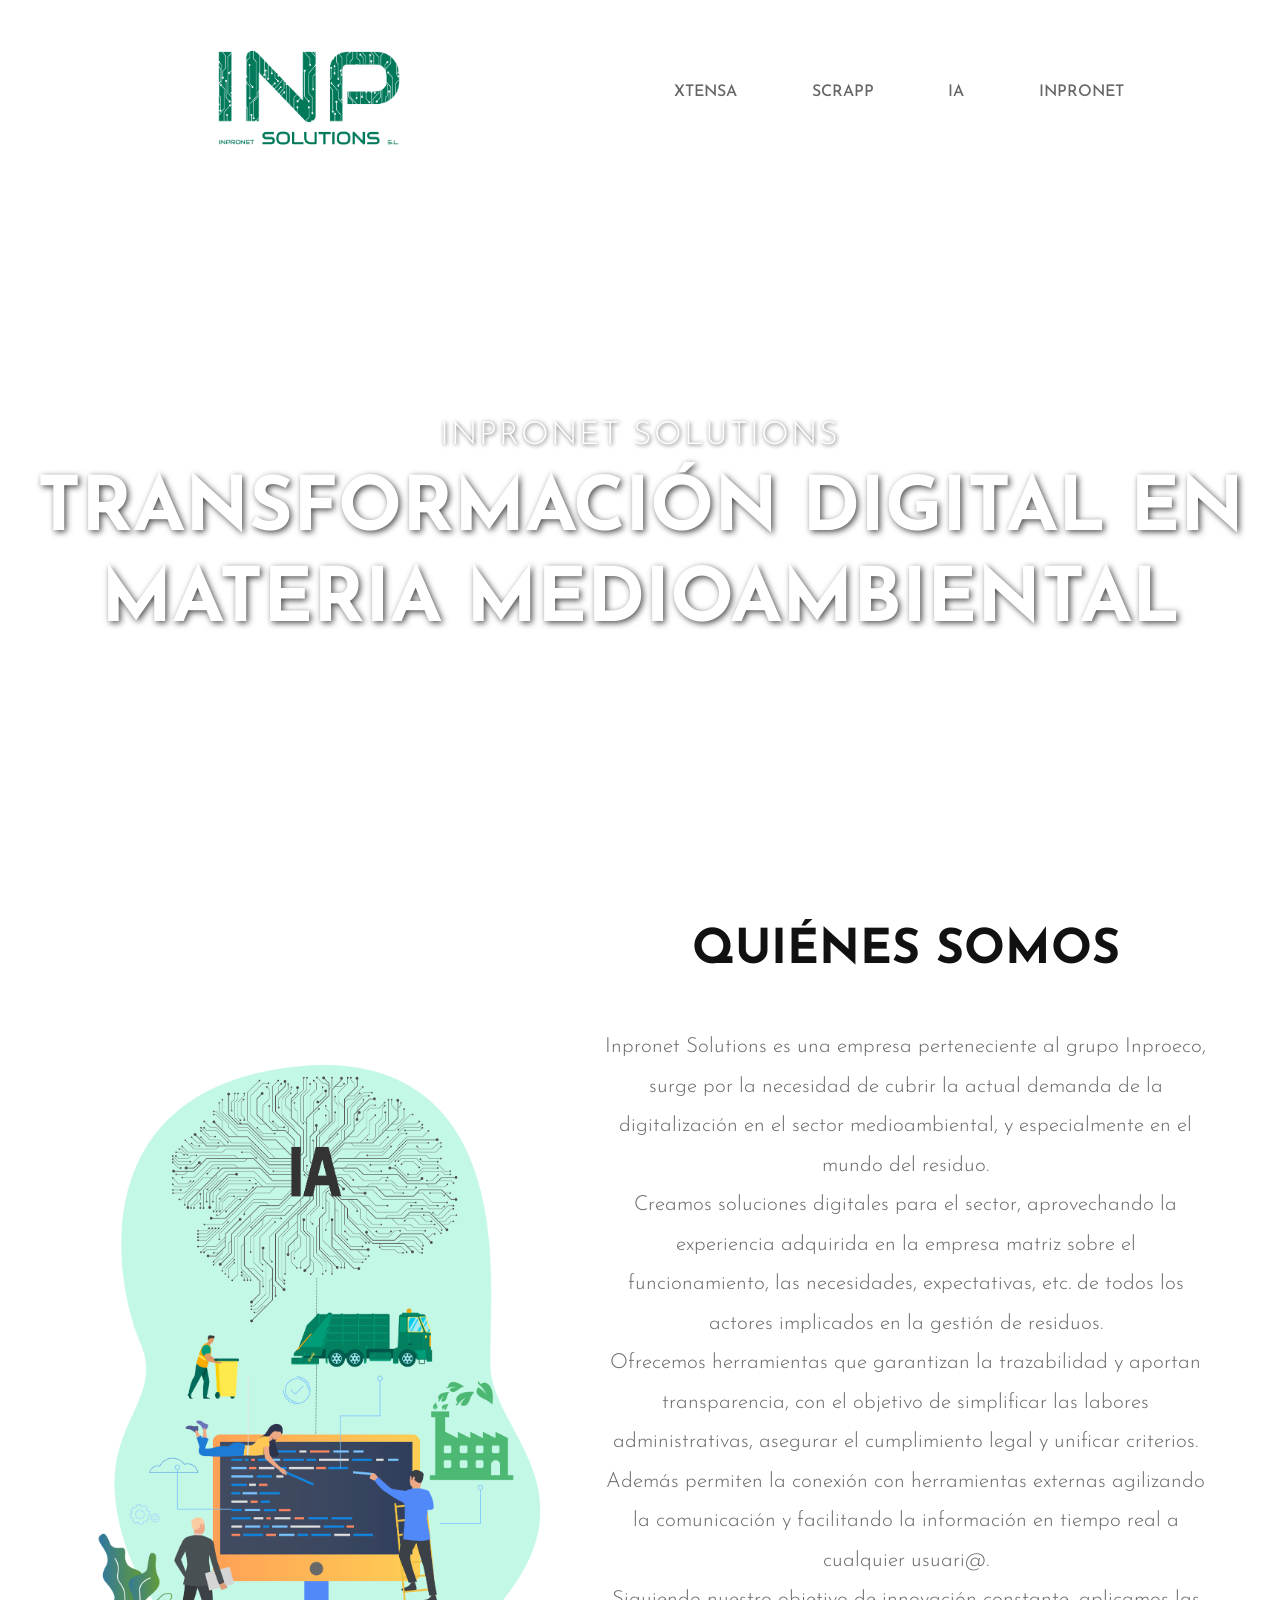
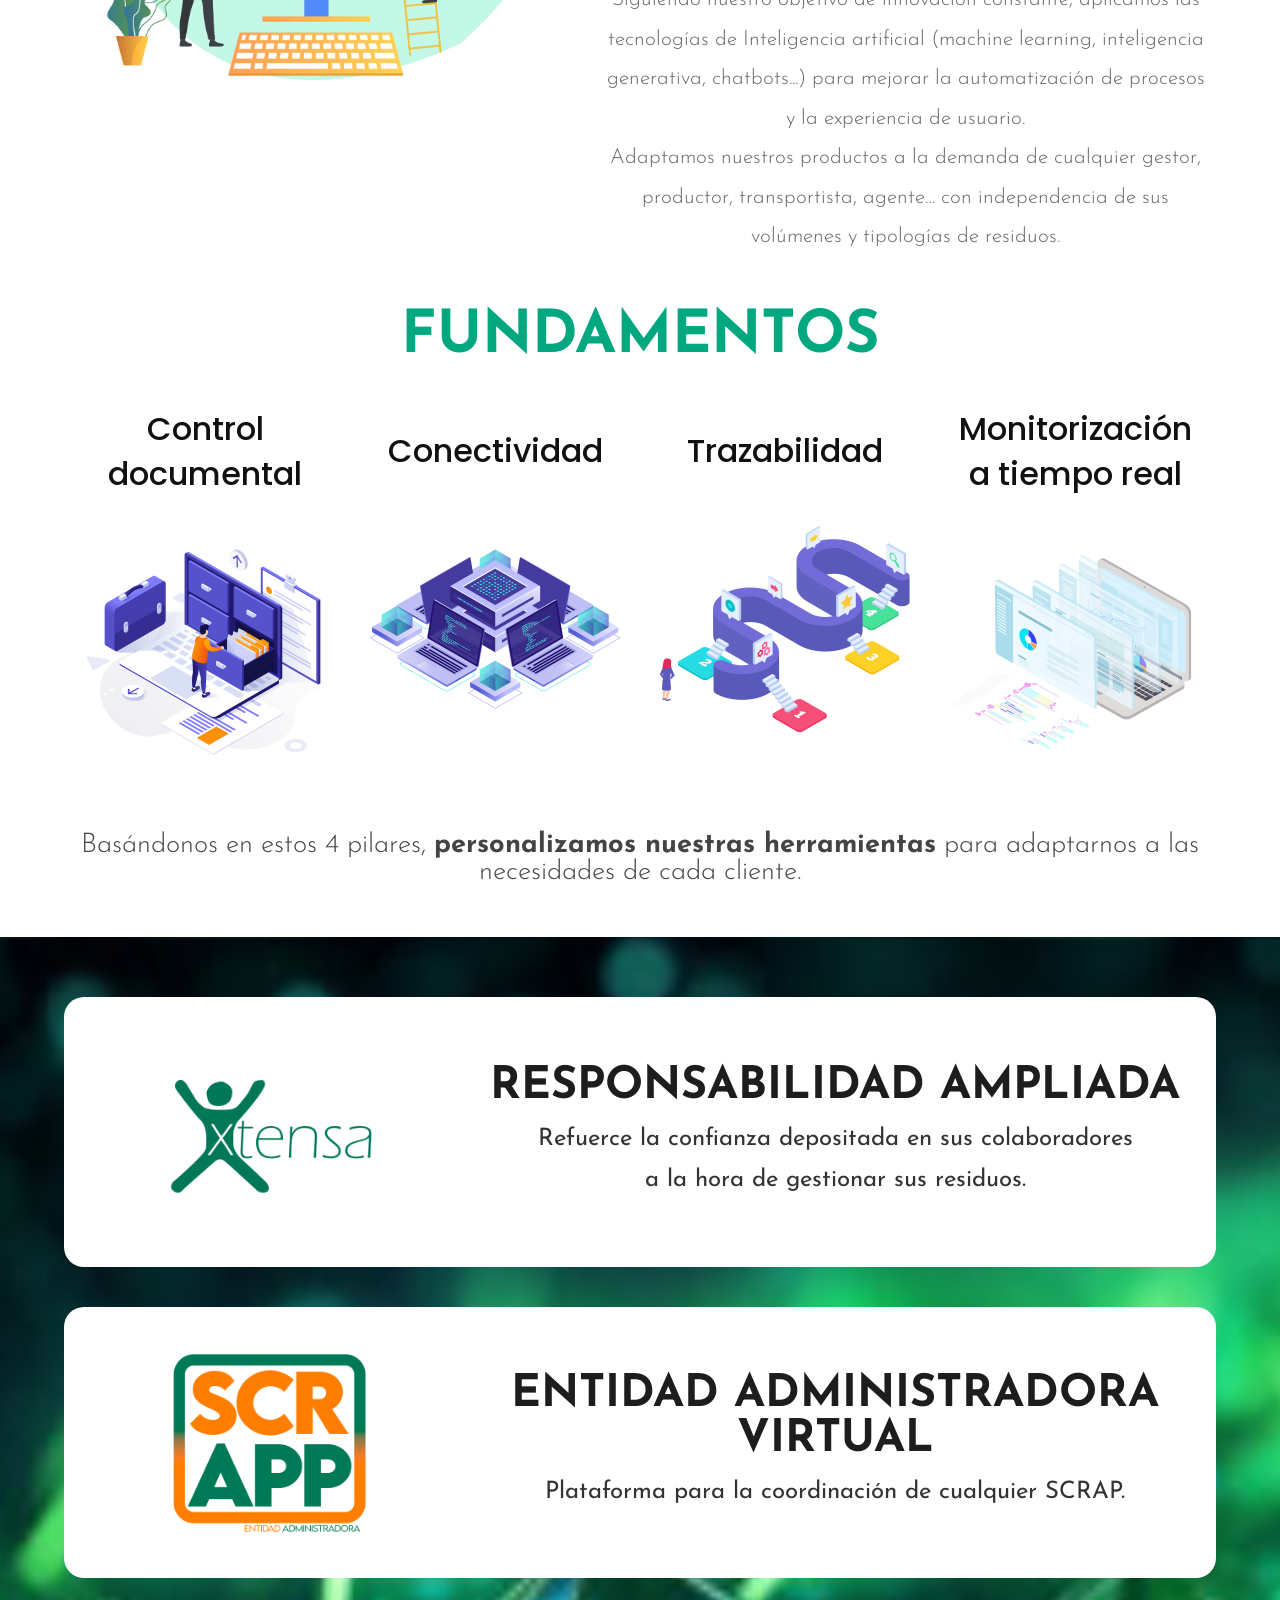
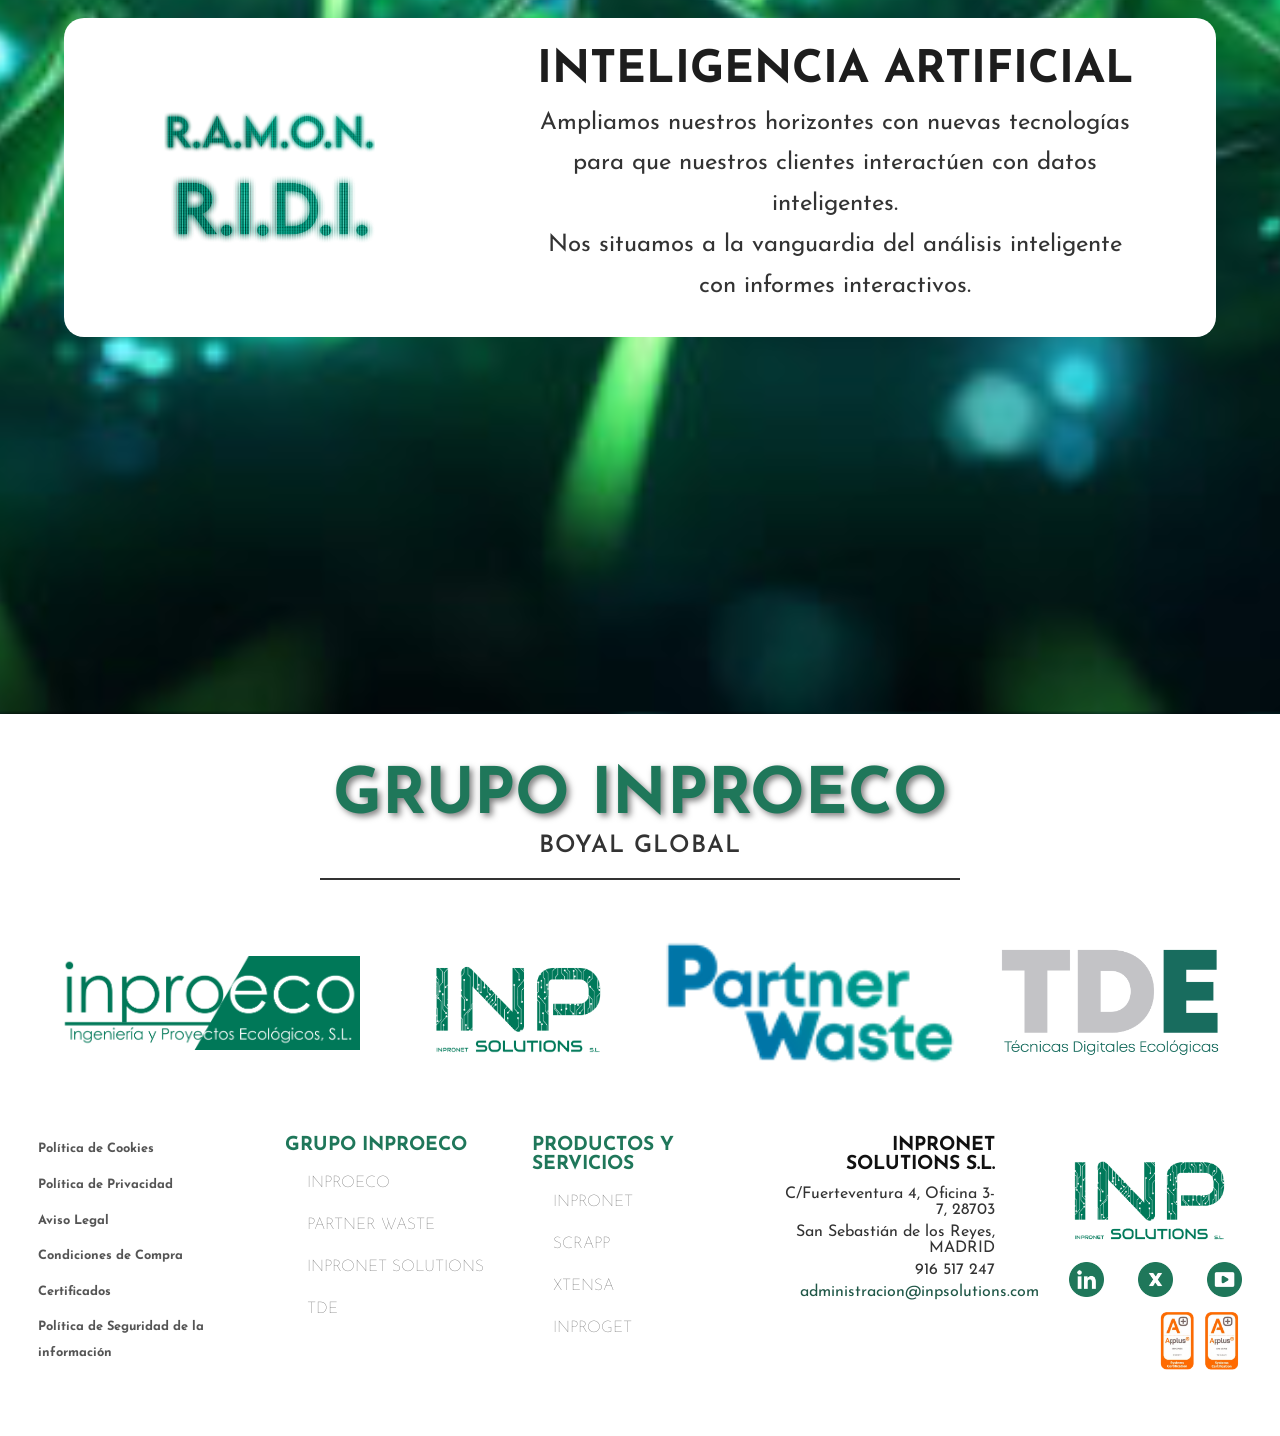
==== commit 29a77464: "subida" ====
--- a/index.html
+++ b/index.html
@@ -11,7 +11,7 @@
 
     <header class="hero-inpsolutions">
         <div class="nav-inpsolutions">
-          <a href="./index.html"><img src="./imagenes/logoinps.png" alt="Logo INP Solutions" class="logo-inp"></a>
+          <a href="./index.html"><img src="./imagenes/logoinp.png" alt="Logo INP Solutions" class="logo-inp"></a>
           <nav class="menu-inp">
             <a href="#">XTENSA</a>
             <a href="#">SCRAPP</a>
@@ -129,7 +129,7 @@
         <hr class="linea-divisoria" />
         <div class="logos-empresas">
             <img src="./imagenes/logoinproeco.png" alt="Inproeco" class="logoInproeco">
-            <img src="./imagenes/logoinps.png" alt="INP Solutions">
+            <img src="./imagenes/logoinp.png" alt="INP Solutions">
             <img src="./imagenes/logoPartnerWaste.png" alt="Partner Waste" class="logoInproeco">
             <img src="./imagenes/logoTde.png" alt="TDE">
         </div>
@@ -171,14 +171,14 @@
     
         <div class="footer-col datos-contacto">
           <h4>INPRONET SOLUTIONS S.L.</h4>
-          <p>C/Teide 3, Oficina 2-2, 28703</p>
+          <p>C/Fuerteventura 4, Oficina 3-7, 28703</p>
           <p>San Sebastián de los Reyes, MADRID</p>
           <p>916 517 247</p>
           <p><a href="mailto:administracion@inpsolutions.com">administracion@inpsolutions.com</a></p>
         </div>
     
         <div class="footer-col logo-social">
-          <img src="./imagenes/logoinps.png" alt="Logo Inproeco">
+          <img src="./imagenes/logoinp.png" alt="Logo Inproeco">
           <div class="redes-sociales">
             <a href="https://www.linkedin.com/company/inpronet-solutions/"><img src="./imagenes/logolinkedin.png" alt="LinkedIn"></a>
             <a href="https://twitter.com/inpronet_"><img src="./imagenes/logox.png" alt="Twitter X"></a>
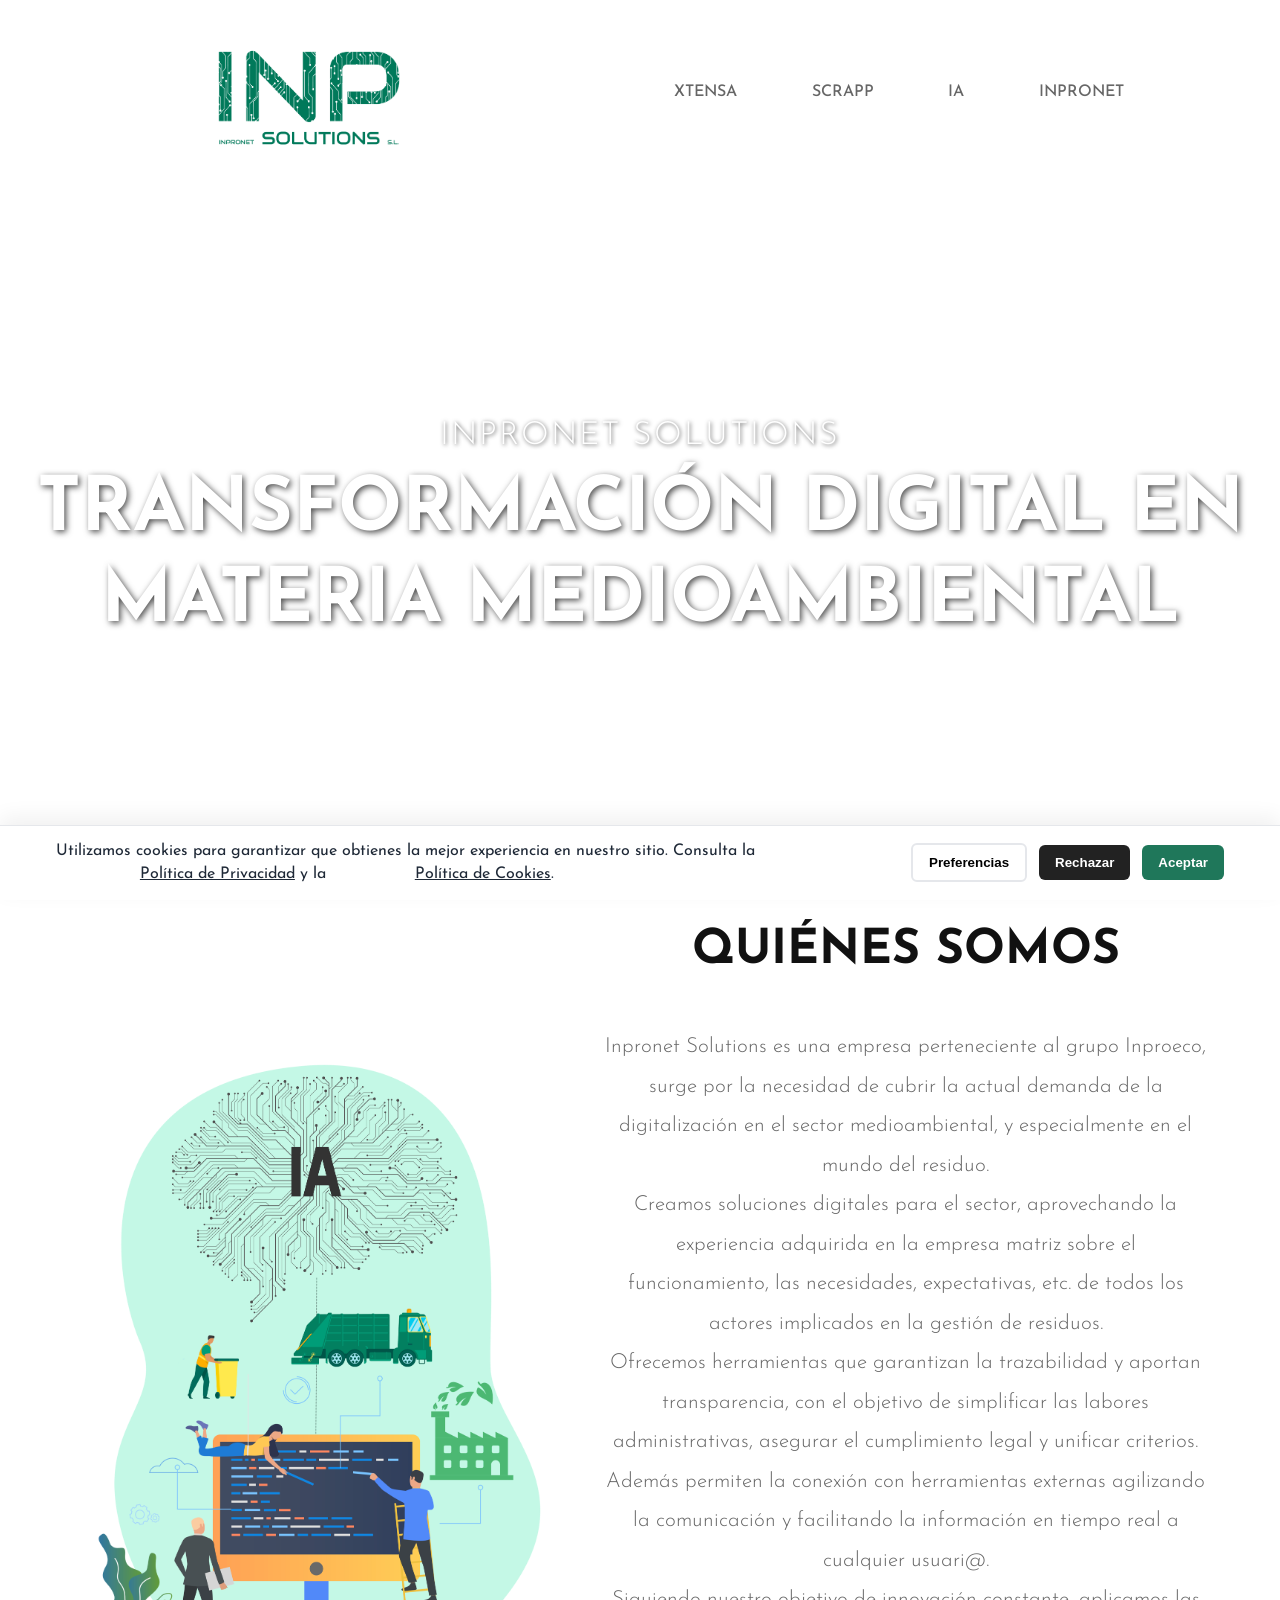
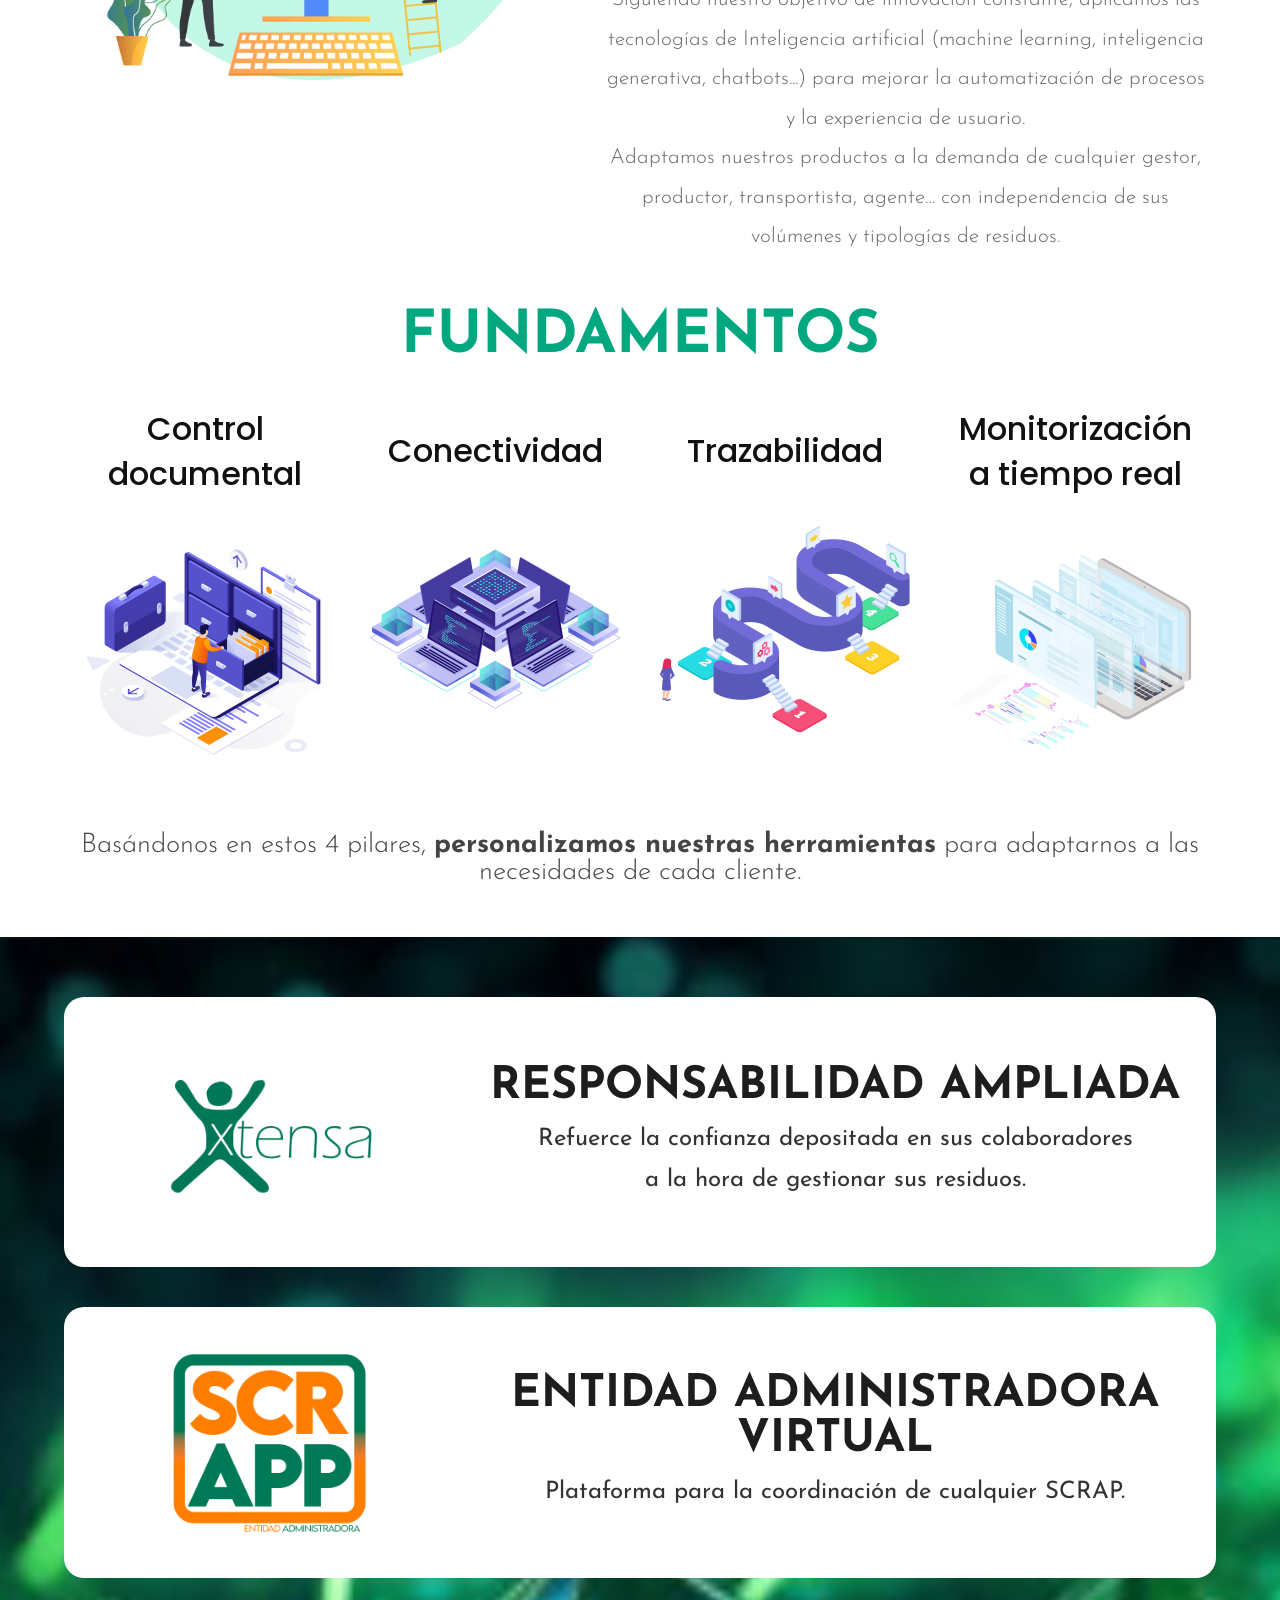
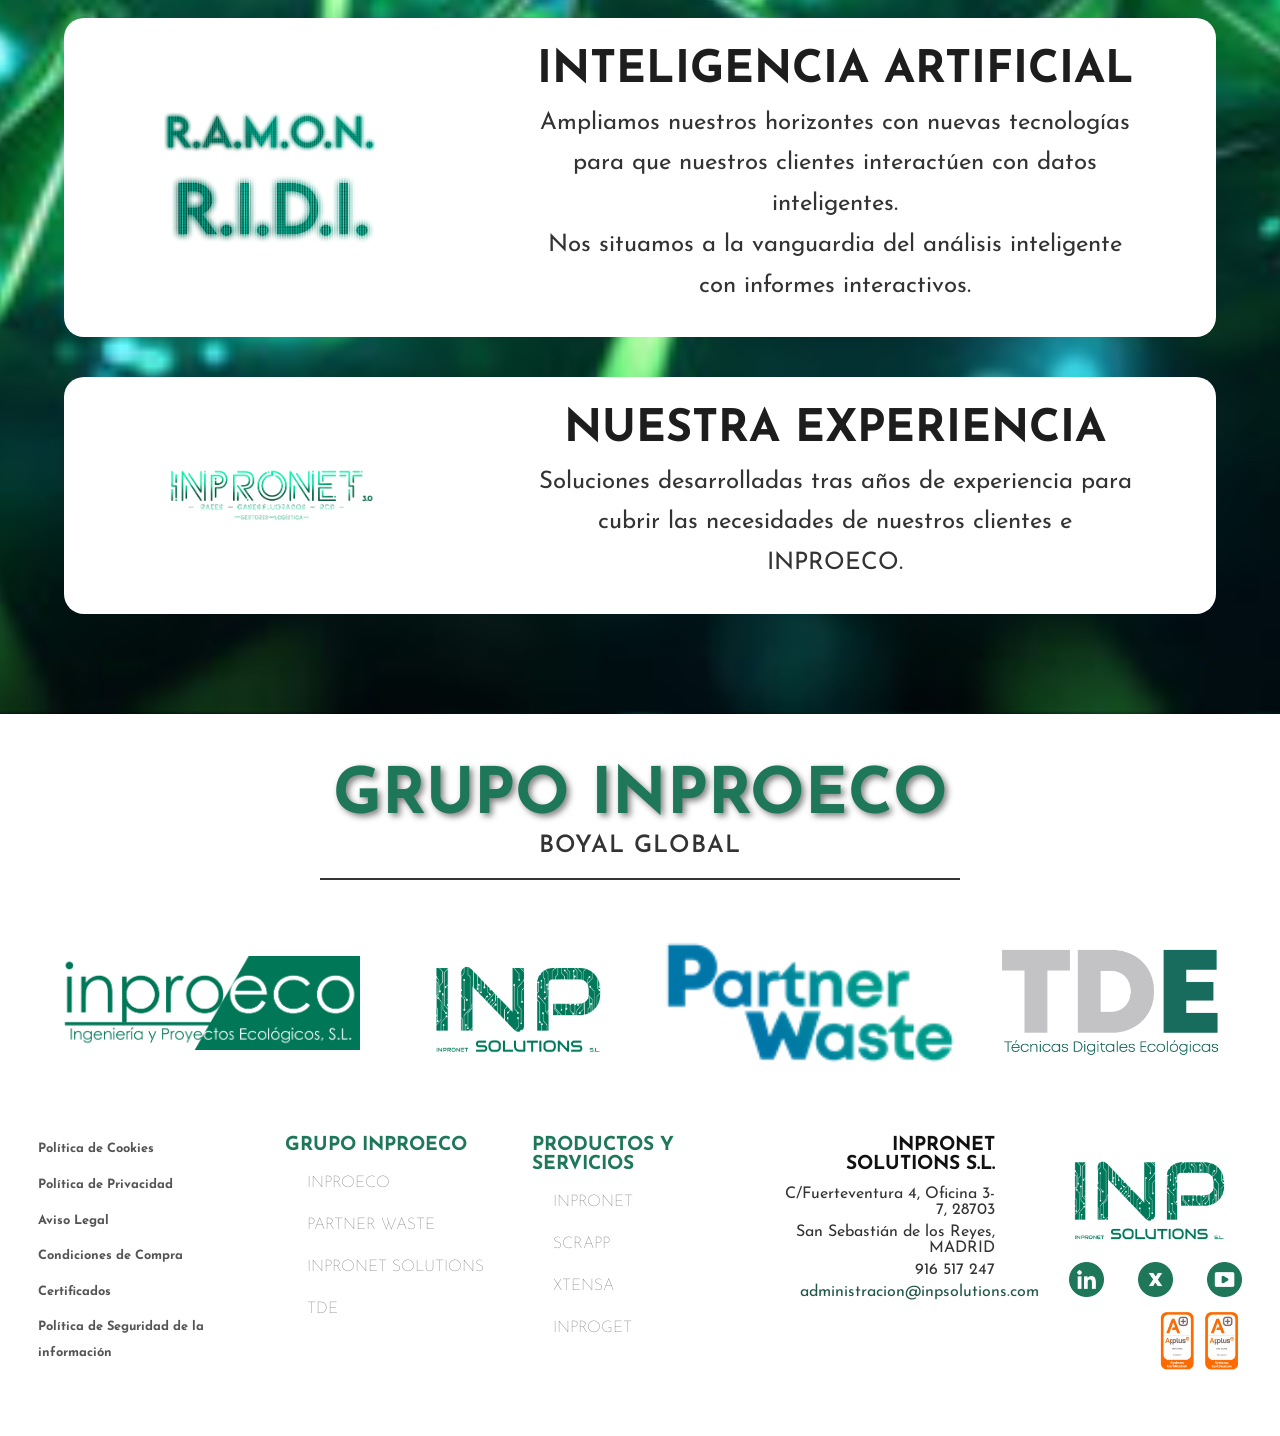
==== commit 6ce1e4fc: "subida" ====
--- a/index.html
+++ b/index.html
@@ -1,195 +1,306 @@
 <!DOCTYPE html>
 <html lang="en">
 <head>
-    <meta charset="UTF-8">
-    <meta name="viewport" content="width=device-width, initial-scale=1.0">
-    <link rel="stylesheet" href="./css/es_index.css">
-    <link href="https://fonts.googleapis.com/css2?family=Josefin+Sans:wght@300;400;600;700;800&display=swap" rel="stylesheet">
-    <link href="https://fonts.googleapis.com/css2?family=Poppins:wght@300;400;600&display=swap" rel="stylesheet"> 
+  <meta charset="UTF-8">
+  <meta name="viewport" content="width=device-width, initial-scale=1.0">
+  <link rel="stylesheet" href="./css/es_index.css">
+  <link href="https://fonts.googleapis.com/css2?family=Josefin+Sans:wght@300;400;600;700;800&display=swap" rel="stylesheet">
+  <link href="https://fonts.googleapis.com/css2?family=Poppins:wght@300;400;600&display=swap" rel="stylesheet"> 
+
+  <!-- ===== Estilos: Barra de cookies + Modal de preferencias ===== -->
+  <style>
+    :root{
+      --c-primary:#1f775a;         /* VERDE corporativo para Aceptar */
+      --c-primary-600:#19664d;
+      --c-primary-700:#145641;
+
+      --c-bg:#ffffff;
+      --c-text:#1f2937;
+      --c-muted:#6b7280;
+      --c-border:#e5e7eb;
+
+      --btn-dark:#222;             /* Rechazar oscuro */
+      --btn-dark-hover:#111;
+
+      --overlay: rgba(0,0,0,.55);
+      --panel-bg:#14171c;          /* modal oscuro */
+      --panel-text:#e6e7e9;
+      --panel-border:#2a2f36;
+    }
+
+    /* ---- BARRA INFERIOR ---- */
+    .ckbar{
+      position:fixed; left:0; right:0; bottom:0; z-index:9999;
+      background:var(--c-bg);
+      border-top:1px solid var(--c-border);
+      box-shadow:0 -8px 20px rgba(0,0,0,.06);
+      transform: translateY(100%);
+      transition: transform .35s ease;
+      font-family:"Josefin Sans","Poppins", system-ui, -apple-system, Segoe UI, Roboto, Arial, sans-serif;
+      color:var(--c-text);
+    }
+    .ckbar[aria-hidden="false"]{ transform: translateY(0); }
+
+    .ckbar__wrap{
+      max-width:1200px; margin:0 auto; padding:14px 16px;
+      display:grid; grid-template-columns: 1fr auto; gap:16px; align-items:center;
+    }
+    .ckbar p{ margin:0; line-height:1.45; }
+    .ckbar a{ color:var(--c-text); text-decoration:underline; }
+    .ckbar__btns{ display:flex; gap:12px; align-items:center; }
+
+    .ckbtn{ padding:10px 16px; border-radius:6px; font-weight:700; cursor:pointer; border:0; }
+    .ckbtn--outline{ background:#fff; border:2px solid var(--c-border); color:#000 !important; } /* Preferencias SIEMPRE blanco */
+    .ckbtn--dark{ background:var(--btn-dark); color:#fff; }
+    .ckbtn--dark:hover{ background:var(--btn-dark-hover); }
+    .ckbtn--primary{ background:var(--c-primary); color:#fff; }
+    .ckbtn--primary:hover{ background:var(--c-primary-600); }
+
+    /* ---- MODAL PREFERENCIAS ---- */
+    .ckoverlay{
+      position:fixed; inset:0; background:var(--overlay); display:none; z-index:10000;
+      align-items:center; justify-content:center; padding:24px;
+    }
+    .ckoverlay[aria-hidden="false"]{ display:flex; }
+
+    .ckmodal{
+      background:var(--panel-bg); color:var(--panel-text);
+      max-width:760px; width:100%; max-height:85vh; overflow:auto;
+      border-radius:10px; box-shadow:0 20px 60px rgba(0,0,0,.25);
+      border:1px solid var(--panel-border);
+      font-family:"Josefin Sans","Poppins", system-ui, -apple-system, Segoe UI, Roboto, Arial, sans-serif;
+    }
+    .ckmodal__header{
+      display:flex; align-items:center; justify-content:space-between;
+      padding:18px 20px; border-bottom:1px solid var(--panel-border);
+    }
+    .ckmodal__title{ margin:0; font-size:1.1rem; font-weight:800; }
+    /* ✕ sin fondo, sin borde, icono blanco */
+    .ckmodal__close{
+      background:transparent; border:none; color:#fff; 
+      width:36px; height:36px; border-radius:50%; cursor:pointer;
+      font-size:22px; line-height:32px; text-align:center;
+    }
+    .ckmodal__close:hover{ opacity:.85; }
+
+    .ckmodal__body{ padding:18px 20px 4px 20px; }
+    .ckcat{
+      border:1px solid var(--panel-border); border-radius:10px; padding:14px 14px; margin-bottom:12px;
+      background:#0f1418;
+    }
+    .ckcat__head{ display:flex; gap:10px; align-items:flex-start; margin-bottom:6px; }
+    .ckcat__head strong{ font-weight:800; }
+    .ckcat input[type="checkbox"]{ margin-top:3px; width:18px; height:18px; accent-color:var(--c-primary); }
+    .ckcat--locked input{ opacity:.7; }
+    .ckcat .ck-muted{ color:#cbd1d6; }
+
+    .ckmodal__footer{
+      padding:16px 20px 20px 20px; display:flex; gap:12px; justify-content:flex-end; align-items:center;
+      border-top:1px solid var(--panel-border);
+    }
+    .ckbtn--green{ background:var(--c-primary); color:#fff; }  /* en este proyecto = VERDE */
+    .ckbtn--green:hover{ background:var(--c-primary-600); }
+
+    @media (max-width: 640px){
+      .ckbar__wrap{ grid-template-columns:1fr; }
+      .ckmodal__footer{ flex-direction:column; align-items:stretch; }
+      .ckbtn{ width:100%; }
+    }
+
+    /* Modo oscuro del sistema: mantener Preferencias en blanco */
+    @media (prefers-color-scheme: dark){
+      :root{
+        --c-bg:#111418; --c-text:#e6e7e9; --c-muted:#afb3b9; --c-border:#2a2f36;
+      }
+      .ckbar a{ color:#d0f1e4; }
+      .ckbtn--outline{ background:#fff; border-color:#e5e7eb; color:#000 !important; }
+    }
+  </style>
+  <!-- ===== Fin estilos ===== -->
 </head>
 <body>
 
-    <header class="hero-inpsolutions">
-        <div class="nav-inpsolutions">
-          <a href="./index.html"><img src="./imagenes/logoinp.png" alt="Logo INP Solutions" class="logo-inp"></a>
-          <nav class="menu-inp">
-            <a href="#">XTENSA</a>
-            <a href="#">SCRAPP</a>
-            <a href="./ia.html">IA</a>
-            <a href="./inpronet.html">INPRONET</a>
-          </nav>
+  <header class="hero-inpsolutions">
+    <div class="nav-inpsolutions">
+      <a href="./index.html"><img src="./imagenes/logoinp.png" alt="Logo INP Solutions" class="logo-inp"></a>
+      <nav class="menu-inp">
+        <a href="#">XTENSA</a>
+        <a href="#">SCRAPP</a>
+        <a href="./ia.html">IA</a>
+        <a href="./inpronet.html">INPRONET</a>
+      </nav>
+    </div>
+  
+    <div class="contenido-hero">
+      <h4>INPRONET SOLUTIONS</h4>
+      <h1>TRANSFORMACIÓN DIGITAL EN<br>MATERIA MEDIOAMBIENTAL</h1>
+    </div>
+  </header>
+
+  <section class="seccion-quienes">
+    <div class="contenido-quienes">
+      <div class="imagen-quienes">
+        <img src="./imagenes/logoia.png" alt="Inteligencia Artificial aplicada al medioambiente">
+      </div>
+      <div class="texto-quienes">
+        <h2>QUIÉNES SOMOS</h2>
+        <p>
+          Inpronet Solutions es una empresa perteneciente al grupo Inproeco, surge por la necesidad de cubrir la actual demanda de la digitalización en el sector medioambiental, y especialmente en el mundo del residuo.
+        </p>
+        <p>
+          Creamos soluciones digitales para el sector, aprovechando la experiencia adquirida en la empresa matriz sobre el funcionamiento, las necesidades, expectativas, etc. de todos los actores implicados en la gestión de residuos.
+        </p>
+        <p>
+          Ofrecemos herramientas que garantizan la trazabilidad y aportan transparencia, con el objetivo de simplificar las labores administrativas, asegurar el cumplimiento legal y unificar criterios. Además permiten la conexión con herramientas externas agilizando la comunicación y facilitando la información en tiempo real a cualquier usuari@.
+        </p>
+        <p>
+          Siguiendo nuestro objetivo de innovación constante, aplicamos las tecnologías de Inteligencia artificial (machine learning, inteligencia generativa, chatbots...) para mejorar la automatización de procesos y la experiencia de usuario.
+        </p>
+        <p>
+          Adaptamos nuestros productos a la demanda de cualquier gestor, productor, transportista, agente… con independencia de sus volúmenes y tipologías de residuos.
+        </p>
+      </div>
+    </div>
+  </section>    
+    
+  <section class="seccion-fundamentos">
+    <h2 class="titulo-fundamentos">FUNDAMENTOS</h2>
+  
+    <div class="fundamentos-grid">
+      <div class="fundamento-item">
+        <h3>Control<br>documental</h3>
+        <img src="./imagenes/control-documental.png" alt="Control documental">
+      </div>
+      <div class="fundamento-item">
+        <h3>Conectividad</h3>
+        <img src="./imagenes/conectividad.png" alt="Conectividad">
+      </div>
+      <div class="fundamento-item">
+        <h3>Trazabilidad</h3>
+        <img src="./imagenes/trazabilidad.png" alt="Trazabilidad">
+      </div>
+      <div class="fundamento-item">
+        <h3>Monitorización<br>a tiempo real</h3>
+        <img src="./imagenes/monitorizacion.png" alt="Monitorización a tiempo real">
+      </div>
+    </div>
+  
+    <p class="texto-fundamento">
+      Basándonos en estos 4 pilares, <strong>personalizamos nuestras herramientas</strong> para adaptarnos a las necesidades de cada cliente.
+    </p>
+  </section>  
+
+  <section class="seccion-soluciones">
+    <div class="solucion fade-left">
+      <div class="solucion-img">
+        <img src="./imagenes/xtensa.png" alt="Xtensa">
+      </div>
+      <div class="solucion-texto">
+        <h3>RESPONSABILIDAD AMPLIADA</h3>
+        <p>Refuerce la confianza depositada en sus colaboradores a la hora de gestionar sus residuos.</p>
+      </div>
+    </div>
+  
+    <div class="solucion fade-right">
+      <div class="solucion-img">
+        <img src="./imagenes/scrapp.png" alt="SCRAPP">
+      </div>
+      <div class="solucion-texto">
+        <h3>ENTIDAD ADMINISTRADORA VIRTUAL</h3>
+        <p>Plataforma para la coordinación de cualquier SCRAP.</p>
+      </div>
+    </div>
+  
+    <div class="solucion fade-left">
+      <div class="solucion-img">
+        <img src="./imagenes/ramon.png" alt="RAMON-RIDI">
+        <img src="./imagenes/ridi.png" alt="">
+      </div>
+      <div class="solucion-texto">
+        <h3>INTELIGENCIA ARTIFICIAL</h3>
+        <p>Ampliamos nuestros horizontes con nuevas tecnologías para que nuestros clientes interactúen con datos inteligentes.</p>
+        <p>Nos situamos a la vanguardia del análisis inteligente con informes interactivos.</p>
+      </div>
+    </div>
+  
+    <div class="solucion fade-right">
+      <div class="solucion-img">
+        <img src="./imagenes/inpronet.png" alt="Inpronet">
+      </div>
+      <div class="solucion-texto">
+        <h3>NUESTRA EXPERIENCIA</h3>
+        <p>Soluciones desarrolladas tras años de experiencia para cubrir las necesidades de nuestros clientes e INPROECO.</p>
+      </div>
+    </div>
+  </section>    
+      
+  <section class="grupo-empresas">
+    <h2 class="titulo-principal">GRUPO INPROECO</h2>
+    <h3 class="subtitulo">BOYAL GLOBAL</h3>
+    <hr class="linea-divisoria" />
+    <div class="logos-empresas">
+      <img src="./imagenes/logoinproeco.png" alt="Inproeco" class="logoInproeco">
+      <img src="./imagenes/logoinp.png" alt="INP Solutions">
+      <img src="./imagenes/logoPartnerWaste.png" alt="Partner Waste" class="logoInproeco">
+      <img src="./imagenes/logoTde.png" alt="TDE">
+    </div>
+  </section>  
+  
+  <footer class="footer-inproeco">
+    <div class="footer-contenido">
+  
+      <div class="footer-col izquierda">
+        <ul>
+          <li><a href="politica-cookies.html">Política de Cookies</a></li>
+          <li><a href="politica-privacidad.html">Política de Privacidad</a></li>
+          <li><a href="aviso-legal.html">Aviso Legal</a></li>
+          <li><a href="condiciones-compra.html">Condiciones de Compra </a></li>
+          <li><a href="certificados.html">Certificados</a></li>
+          <li><a href="seguridad-informacion.html">Política de Seguridad de la información</a></li>
+        </ul>
+      </div>
+  
+      <div class="footer-col">
+        <h4>GRUPO INPROECO</h4>
+        <ul>
+          <li><a href="https://inproeco.com/">INPROECO</a></li>
+          <li><a href="https://partnerwaste.com/">PARTNER WASTE</a></li>
+          <li><a href="https://inpronet.com/">INPRONET SOLUTIONS</a></li>
+          <li><a href="https://tde.es/">TDE</a></li>
+        </ul>
+      </div>
+  
+      <div class="footer-col">
+        <h4>PRODUCTOS Y<br>SERVICIOS</h4>
+        <ul>
+          <li><a href="https://inpronet.com/inpronet">INPRONET</a></li>
+          <li><a href="https://scrapp.es/">SCRAPP</a></li>
+          <li><a href="https://xtensa.es/">XTENSA</a></li>
+          <li><a href="https://inproget.es/">INPROGET</a></li>
+        </ul>
+      </div>
+  
+      <div class="footer-col datos-contacto">
+        <h4>INPRONET SOLUTIONS S.L.</h4>
+        <p>C/Fuerteventura 4, Oficina 3-7, 28703</p>
+        <p>San Sebastián de los Reyes, MADRID</p>
+        <p>916 517 247</p>
+        <p><a href="mailto:administracion@inpsolutions.com">administracion@inpsolutions.com</a></p>
+      </div>
+  
+      <div class="footer-col logo-social">
+        <img src="./imagenes/logoinp.png" alt="Logo Inproeco">
+        <div class="redes-sociales">
+          <a href="https://www.linkedin.com/company/inpronet-solutions/"><img src="./imagenes/logolinkedin.png" alt="LinkedIn"></a>
+          <a href="https://twitter.com/inpronet_"><img src="./imagenes/logox.png" alt="Twitter X"></a>
+          <a href="https://www.youtube.com/@inpronetsolutions"><img src="./imagenes/logoyoutube.png" alt="YouTube"></a>
         </div>
-      
-        <div class="contenido-hero">
-          <h4>INPRONET SOLUTIONS</h4>
-          <h1>TRANSFORMACIÓN DIGITAL EN<br>MATERIA MEDIOAMBIENTAL</h1>
+        <div class="sellos">
+          <img src="./imagenes/sello2.webp" alt="Sello B">
         </div>
-    </header>
-
-    <section class="seccion-quienes">
-        <div class="contenido-quienes">
-          <div class="imagen-quienes">
-            <img src="./imagenes/logoia.png" alt="Inteligencia Artificial aplicada al medioambiente">
-          </div>
-          <div class="texto-quienes">
-            <h2>QUIÉNES SOMOS</h2>
-            <p>
-              Inpronet Solutions es una empresa perteneciente al grupo Inproeco, surge por la necesidad de cubrir la actual demanda de la digitalización en el sector medioambiental, y especialmente en el mundo del residuo.
-            </p>
-            <p>
-              Creamos soluciones digitales para el sector, aprovechando la experiencia adquirida en la empresa matriz sobre el funcionamiento, las necesidades, expectativas, etc. de todos los actores implicados en la gestión de residuos.
-            </p>
-            <p>
-              Ofrecemos herramientas que garantizan la trazabilidad y aportan transparencia, con el objetivo de simplificar las labores administrativas, asegurar el cumplimiento legal y unificar criterios. Además permiten la conexión con herramientas externas agilizando la comunicación y facilitando la información en tiempo real a cualquier usuari@.
-            </p>
-            <p>
-              Siguiendo nuestro objetivo de innovación constante, aplicamos las tecnologías de Inteligencia artificial (machine learning, inteligencia generativa, chatbots...) para mejorar la automatización de procesos y la experiencia de usuario.
-            </p>
-            <p>
-              Adaptamos nuestros productos a la demanda de cualquier gestor, productor, transportista, agente… con independencia de sus volúmenes y tipologías de residuos.
-            </p>
-          </div>
-        </div>
-    </section>    
-    
-    <section class="seccion-fundamentos">
-      <h2 class="titulo-fundamentos">FUNDAMENTOS</h2>
-    
-      <div class="fundamentos-grid">
-        <div class="fundamento-item">
-          <h3>Control<br>documental</h3>
-          <img src="./imagenes/control-documental.png" alt="Control documental">
-        </div>
-        <div class="fundamento-item">
-          <h3>Conectividad</h3>
-          <img src="./imagenes/conectividad.png" alt="Conectividad">
-        </div>
-        <div class="fundamento-item">
-          <h3>Trazabilidad</h3>
-          <img src="./imagenes/trazabilidad.png" alt="Trazabilidad">
-        </div>
-        <div class="fundamento-item">
-          <h3>Monitorización<br>a tiempo real</h3>
-          <img src="./imagenes/monitorizacion.png" alt="Monitorización a tiempo real">
-        </div>
-      </div>
-    
-      <p class="texto-fundamento">
-        Basándonos en estos 4 pilares, <strong>personalizamos nuestras herramientas</strong> para adaptarnos a las necesidades de cada cliente.
-      </p>
-    </section>  
-
-    <section class="seccion-soluciones">
-      <div class="solucion fade-left">
-        <div class="solucion-img">
-          <img src="./imagenes/xtensa.png" alt="Xtensa">
-        </div>
-        <div class="solucion-texto">
-          <h3>RESPONSABILIDAD AMPLIADA</h3>
-          <p>Refuerce la confianza depositada en sus colaboradores a la hora de gestionar sus residuos.</p>
-        </div>
-      </div>
-    
-      <div class="solucion fade-right">
-        <div class="solucion-img">
-          <img src="./imagenes/scrapp.png" alt="SCRAPP">
-        </div>
-        <div class="solucion-texto">
-          <h3>ENTIDAD ADMINISTRADORA VIRTUAL</h3>
-          <p>Plataforma para la coordinación de cualquier SCRAP.</p>
-        </div>
-      </div>
-    
-      <div class="solucion fade-left">
-        <div class="solucion-img">
-          <img src="./imagenes/ramon.png" alt="RAMON-RIDI">
-          <img src="./imagenes/ridi.png" alt="">
-        </div>
-        <div class="solucion-texto">
-          <h3>INTELIGENCIA ARTIFICIAL</h3>
-          <p>Ampliamos nuestros horizontes con nuevas tecnologías para que nuestros clientes interactúen con datos inteligentes.</p>
-          <p>Nos situamos a la vanguardia del análisis inteligente con informes interactivos.</p>
-        </div>
-      </div>
-    
-      <div class="solucion fade-right">
-        <div class="solucion-img">
-          <img src="./imagenes/inpronet.png" alt="Inpronet">
-        </div>
-        <div class="solucion-texto">
-          <h3>NUESTRA EXPERIENCIA</h3>
-          <p>Soluciones desarrolladas tras años de experiencia para cubrir las necesidades de nuestros clientes e INPROECO.</p>
-        </div>
-      </div>
-    </section>    
-      
-    <section class="grupo-empresas">
-        <h2 class="titulo-principal">GRUPO INPROECO</h2>
-        <h3 class="subtitulo">BOYAL GLOBAL</h3>
-        <hr class="linea-divisoria" />
-        <div class="logos-empresas">
-            <img src="./imagenes/logoinproeco.png" alt="Inproeco" class="logoInproeco">
-            <img src="./imagenes/logoinp.png" alt="INP Solutions">
-            <img src="./imagenes/logoPartnerWaste.png" alt="Partner Waste" class="logoInproeco">
-            <img src="./imagenes/logoTde.png" alt="TDE">
-        </div>
-    </section>  
-    
-    <footer class="footer-inproeco">
-      <div class="footer-contenido">
-    
-        <div class="footer-col izquierda">
-          <ul>
-            <li><a href="politica-cookies.html">Política de Cookies</a></li>
-            <li><a href="politica-privacidad.html">Política de Privacidad</a></li>
-            <li><a href="aviso-legal.html">Aviso Legal</a></li>
-            <li><a href="condiciones-compra.html">Condiciones de Compra </a></li>
-            <li><a href="certificados.html">Certificados</a></li>
-            <li><a href="seguridad-informacion.html">Política de Seguridad de la información</a></li>
-          </ul>
-        </div>
-    
-        <div class="footer-col">
-          <h4>GRUPO INPROECO</h4>
-          <ul>
-            <li><a href="https://inproeco.com/">INPROECO</a></li>
-            <li><a href="https://partnerwaste.com/">PARTNER WASTE</a></li>
-            <li><a href="https://inpronet.com/">INPRONET SOLUTIONS</a></li>
-            <li><a href="https://tde.es/">TDE</a></li>
-          </ul>
-        </div>
-    
-        <div class="footer-col">
-          <h4>PRODUCTOS Y<br>SERVICIOS</h4>
-          <ul>
-            <li><a href="https://inpronet.com/inpronet">INPRONET</a></li>
-            <li><a href="https://scrapp.es/">SCRAPP</a></li>
-            <li><a href="https://xtensa.es/">XTENSA</a></li>
-            <li><a href="https://inproget.es/">INPROGET</a></li>
-          </ul>
-        </div>
-    
-        <div class="footer-col datos-contacto">
-          <h4>INPRONET SOLUTIONS S.L.</h4>
-          <p>C/Fuerteventura 4, Oficina 3-7, 28703</p>
-          <p>San Sebastián de los Reyes, MADRID</p>
-          <p>916 517 247</p>
-          <p><a href="mailto:administracion@inpsolutions.com">administracion@inpsolutions.com</a></p>
-        </div>
-    
-        <div class="footer-col logo-social">
-          <img src="./imagenes/logoinp.png" alt="Logo Inproeco">
-          <div class="redes-sociales">
-            <a href="https://www.linkedin.com/company/inpronet-solutions/"><img src="./imagenes/logolinkedin.png" alt="LinkedIn"></a>
-            <a href="https://twitter.com/inpronet_"><img src="./imagenes/logox.png" alt="Twitter X"></a>
-            <a href="https://www.youtube.com/@inpronetsolutions"><img src="./imagenes/logoyoutube.png" alt="YouTube"></a>
-          </div>
-          <div class="sellos">
-            <img src="./imagenes/sello2.webp" alt="Sello B">
-          </div>
-        </div>
-    
-      </div>
+      </div>
+  
+    </div>
   </footer>
 
   <div class="modal-overlay" id="modalCertificaciones">
@@ -221,17 +332,188 @@
     });
   </script>
 
-    <script>
-      const observer = new IntersectionObserver(entries => {
-        entries.forEach(entry => {
-          if (entry.isIntersecting) {
-            entry.target.classList.add('show');
-            observer.unobserve(entry.target); // para que no se repita
-          }
-        });
-      }, { threshold: 0.2 });
-    
-      document.querySelectorAll('.solucion').forEach(el => observer.observe(el));
-    </script>    
+  <script>
+    const observer = new IntersectionObserver(entries => {
+      entries.forEach(entry => {
+        if (entry.isIntersecting) {
+          entry.target.classList.add('show');
+          observer.unobserve(entry.target); // para que no se repita
+        }
+      });
+    }, { threshold: 0.2 });
+  
+    document.querySelectorAll('.solucion').forEach(el => observer.observe(el));
+  </script>    
+
+  <!-- =================== BARRA DE COOKIES =================== -->
+  <div id="ckbar" class="ckbar" role="region" aria-label="Aviso de cookies" aria-hidden="true">
+    <div class="ckbar__wrap">
+      <p>
+        Utilizamos cookies para garantizar que obtienes la mejor experiencia en nuestro sitio. 
+        Consulta la <a href="politica-privacidad.html">Política de Privacidad</a> y la 
+        <a href="politica-cookies.html">Política de Cookies</a>.
+      </p>
+      <div class="ckbar__btns">
+        <button id="ckPrefsBtn" class="ckbtn ckbtn--outline">Preferencias</button>
+        <button id="ckRejectBtn" class="ckbtn ckbtn--dark">Rechazar</button>
+        <button id="ckAcceptBtn" class="ckbtn ckbtn--primary">Aceptar</button>
+      </div>
+    </div>
+  </div>
+
+  <!-- =================== MODAL DE PREFERENCIAS =================== -->
+  <div id="ckoverlay" class="ckoverlay" aria-hidden="true" role="dialog" aria-modal="true" aria-labelledby="ckTitle">
+    <div class="ckmodal" role="document">
+      <div class="ckmodal__header">
+        <h3 id="ckTitle" class="ckmodal__title">Elige qué tipo de cookies quieres aceptar</h3>
+        <button id="ckCloseModal" class="ckmodal__close" aria-label="Cerrar">×</button>
+      </div>
+
+      <div class="ckmodal__body">
+        <!-- Estrictamente necesarias -->
+        <div class="ckcat ckcat--locked">
+          <div class="ckcat__head">
+            <input type="checkbox" checked disabled>
+            <div>
+              <strong>Estrictamente necesarias</strong>
+              <div class="ck-muted">Estas cookies son necesarias para que el sitio funcione y no pueden desactivarse.</div>
+            </div>
+          </div>
+          <p class="ck-muted">Se usan para funciones básicas como seguridad, autenticación o preferencias esenciales.</p>
+        </div>
+
+        <!-- Funcionales -->
+        <div class="ckcat">
+          <div class="ckcat__head">
+            <input type="checkbox" id="ckFunctional">
+            <div>
+              <strong>Funcionales</strong>
+              <div class="ck-muted">Habilitan características adicionales y personalización del sitio.</div>
+            </div>
+          </div>
+        </div>
+
+        <!-- Analítica y estadísticas -->
+        <div class="ckcat">
+          <div class="ckcat__head">
+            <input type="checkbox" id="ckAnalytics">
+            <div>
+              <strong>Analítica y estadísticas</strong>
+              <div class="ck-muted">Nos permiten medir tráfico y rendimiento (p. ej., páginas vistas).</div>
+            </div>
+          </div>
+        </div>
+
+        <!-- Marketing y retargeting -->
+        <div class="ckcat">
+          <div class="ckcat__head">
+            <input type="checkbox" id="ckMarketing">
+            <div>
+              <strong>Marketing y retargeting</strong>
+              <div class="ck-muted">Usadas por nuestros socios publicitarios para mostrar anuncios relevantes.</div>
+            </div>
+          </div>
+        </div>
+
+      </div>
+
+      <div class="ckmodal__footer">
+        <button id="ckSaveChoice" class="ckbtn ckbtn--dark">Guardar mi elección</button>
+        <button id="ckAcceptAll" class="ckbtn ckbtn--green">Aceptar todo</button>
+      </div>
+    </div>
+  </div>
+
+  <!-- =================== LÓGICA DE COOKIES =================== -->
+  <script>
+    (function(){
+      const KEY = "inpsolutions_cookie_consent_v1";
+
+      const bar = document.getElementById('ckbar');
+      const overlay = document.getElementById('ckoverlay');
+
+      const btnPrefs = document.getElementById('ckPrefsBtn');
+      const btnReject = document.getElementById('ckRejectBtn');
+      const btnAccept = document.getElementById('ckAcceptBtn');
+
+      const btnCloseModal = document.getElementById('ckCloseModal');
+      const btnSaveChoice = document.getElementById('ckSaveChoice');
+      const btnAcceptAll = document.getElementById('ckAcceptAll');
+
+      const elFunctional = document.getElementById('ckFunctional');
+      const elAnalytics  = document.getElementById('ckAnalytics');
+      const elMarketing  = document.getElementById('ckMarketing');
+
+      function getConsent(){
+        try { return JSON.parse(localStorage.getItem(KEY)); } catch(e){ return null; }
+      }
+      function setConsent(val){
+        localStorage.setItem(KEY, JSON.stringify({ ...val, timestamp: new Date().toISOString() }));
+      }
+      function showBar(){ bar.setAttribute('aria-hidden','false'); }
+      function hideBar(){ bar.setAttribute('aria-hidden','true'); }
+      function openPrefs(){
+        const saved = getConsent();
+        elFunctional.checked = !!saved?.functional;
+        elAnalytics.checked  = !!saved?.analytics;
+        elMarketing.checked  = !!saved?.marketing;
+        overlay.setAttribute('aria-hidden','false');
+      }
+      function closePrefs(){ overlay.setAttribute('aria-hidden','true'); }
+
+      // Carga condicional de etiquetas según consentimiento
+      function applyConsent(c){
+        if(c.functional){ /* scripts funcionales */ }
+        if(c.analytics){
+          // Ejemplo GA4 (sustituir G-XXXX si procede)
+          // if(!document.getElementById('ga4-tag')){
+          //   const s1=document.createElement('script'); s1.id='ga4-tag'; s1.async=true;
+          //   s1.src='https://www.googletagmanager.com/gtag/js?id=G-XXXX'; document.head.appendChild(s1);
+          //   const s2=document.createElement('script'); s2.text =
+          //     "window.dataLayer=window.dataLayer||[];function gtag(){dataLayer.push(arguments);}"+
+          //     "gtag('js', new Date()); gtag('config','G-XXXX',{'anonymize_ip':true});";
+          //   document.head.appendChild(s2);
+          // }
+        }
+        if(c.marketing){ /* píxeles/etiquetas de marketing */ }
+      }
+
+      // Barra
+      btnPrefs.addEventListener('click', openPrefs);
+      btnReject.addEventListener('click', () => {
+        const c = { essential:true, functional:false, analytics:false, marketing:false };
+        setConsent(c); hideBar(); applyConsent(c);
+      });
+      btnAccept.addEventListener('click', () => {
+        const c = { essential:true, functional:true, analytics:true, marketing:true };
+        setConsent(c); hideBar(); applyConsent(c);
+      });
+
+      // Modal
+      btnCloseModal.addEventListener('click', closePrefs);
+      overlay.addEventListener('click', e => { if(e.target === overlay) closePrefs(); });
+
+      btnSaveChoice.addEventListener('click', () => {
+        const c = {
+          essential:true,
+          functional: !!elFunctional.checked,
+          analytics:  !!elAnalytics.checked,
+          marketing:  !!elMarketing.checked
+        };
+        setConsent(c); applyConsent(c); closePrefs(); hideBar();
+      });
+      btnAcceptAll.addEventListener('click', () => {
+        const c = { essential:true, functional:true, analytics:true, marketing:true };
+        setConsent(c); applyConsent(c); closePrefs(); hideBar();
+      });
+
+      // Inicio
+      document.addEventListener('DOMContentLoaded', () => {
+        const saved = getConsent();
+        if(!saved){ showBar(); } else { applyConsent(saved); }
+      });
+    })();
+  </script>
+
 </body>
-</html>+</html>
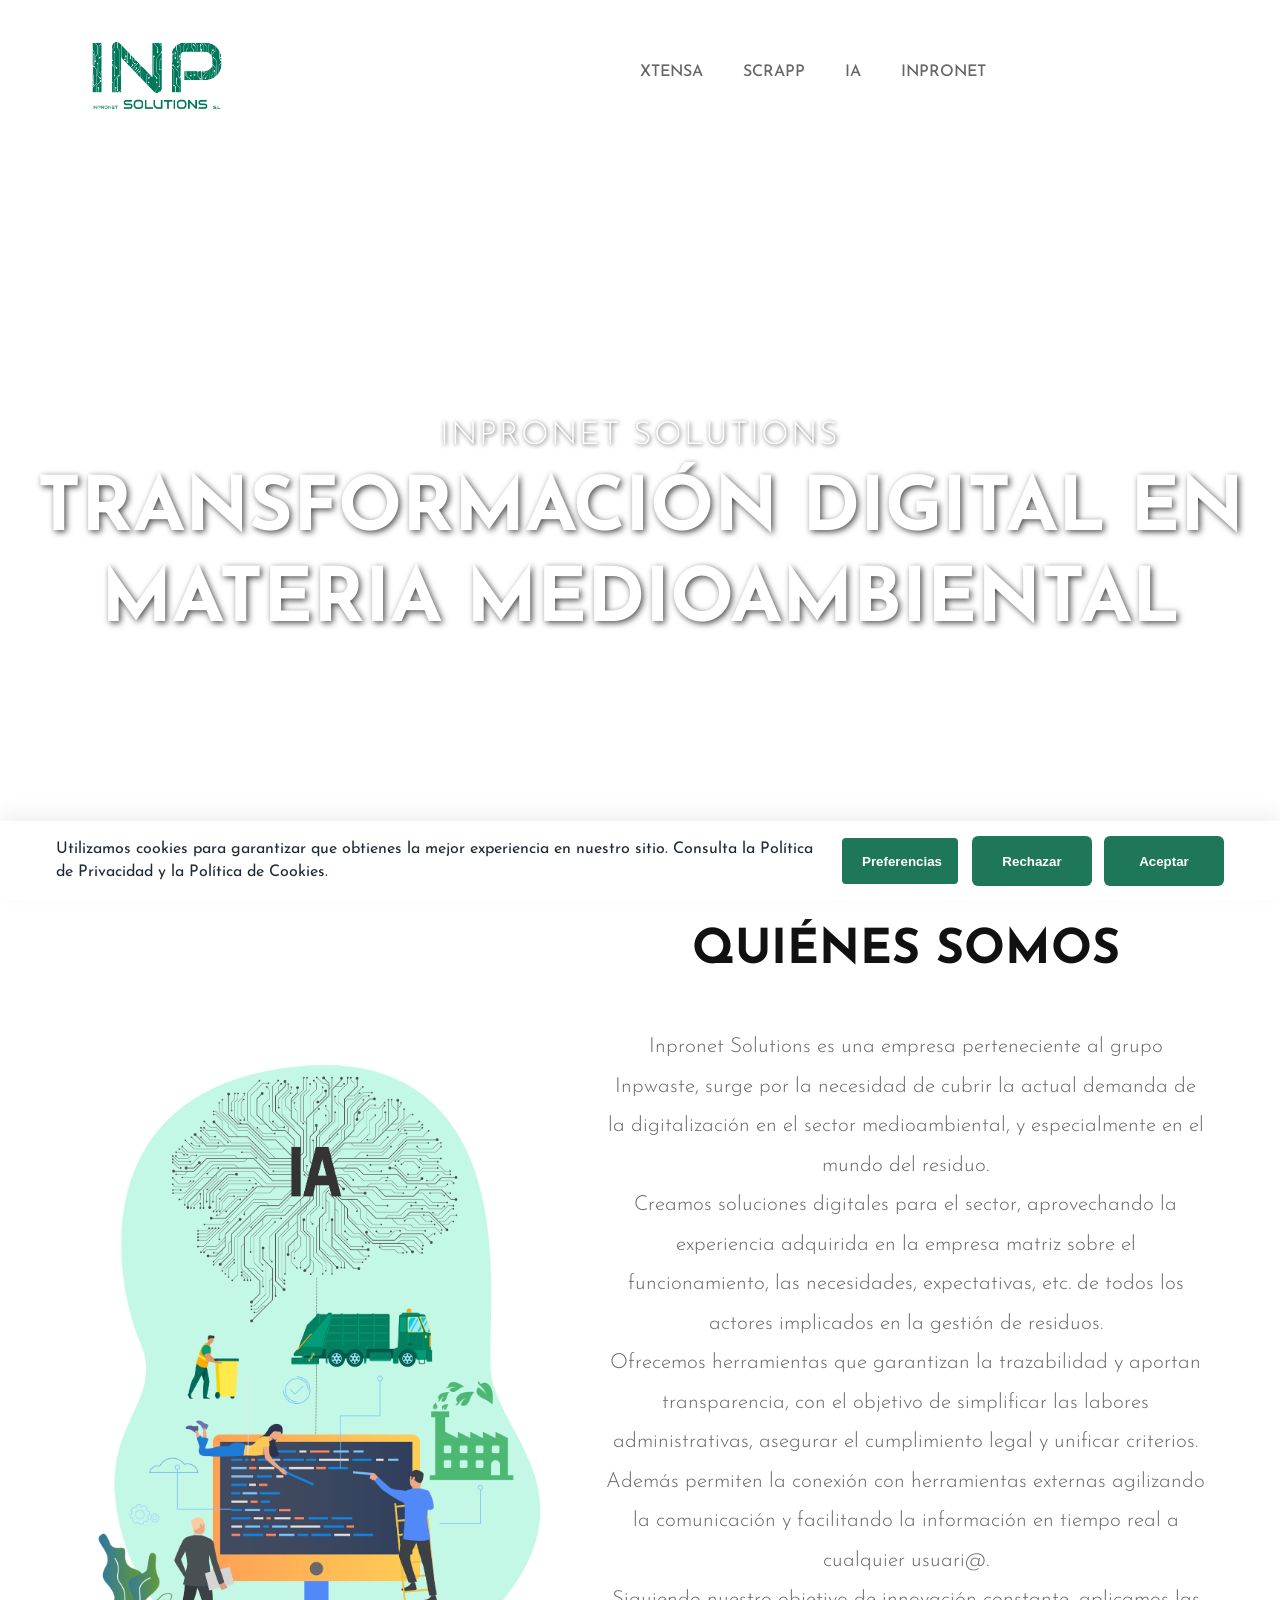
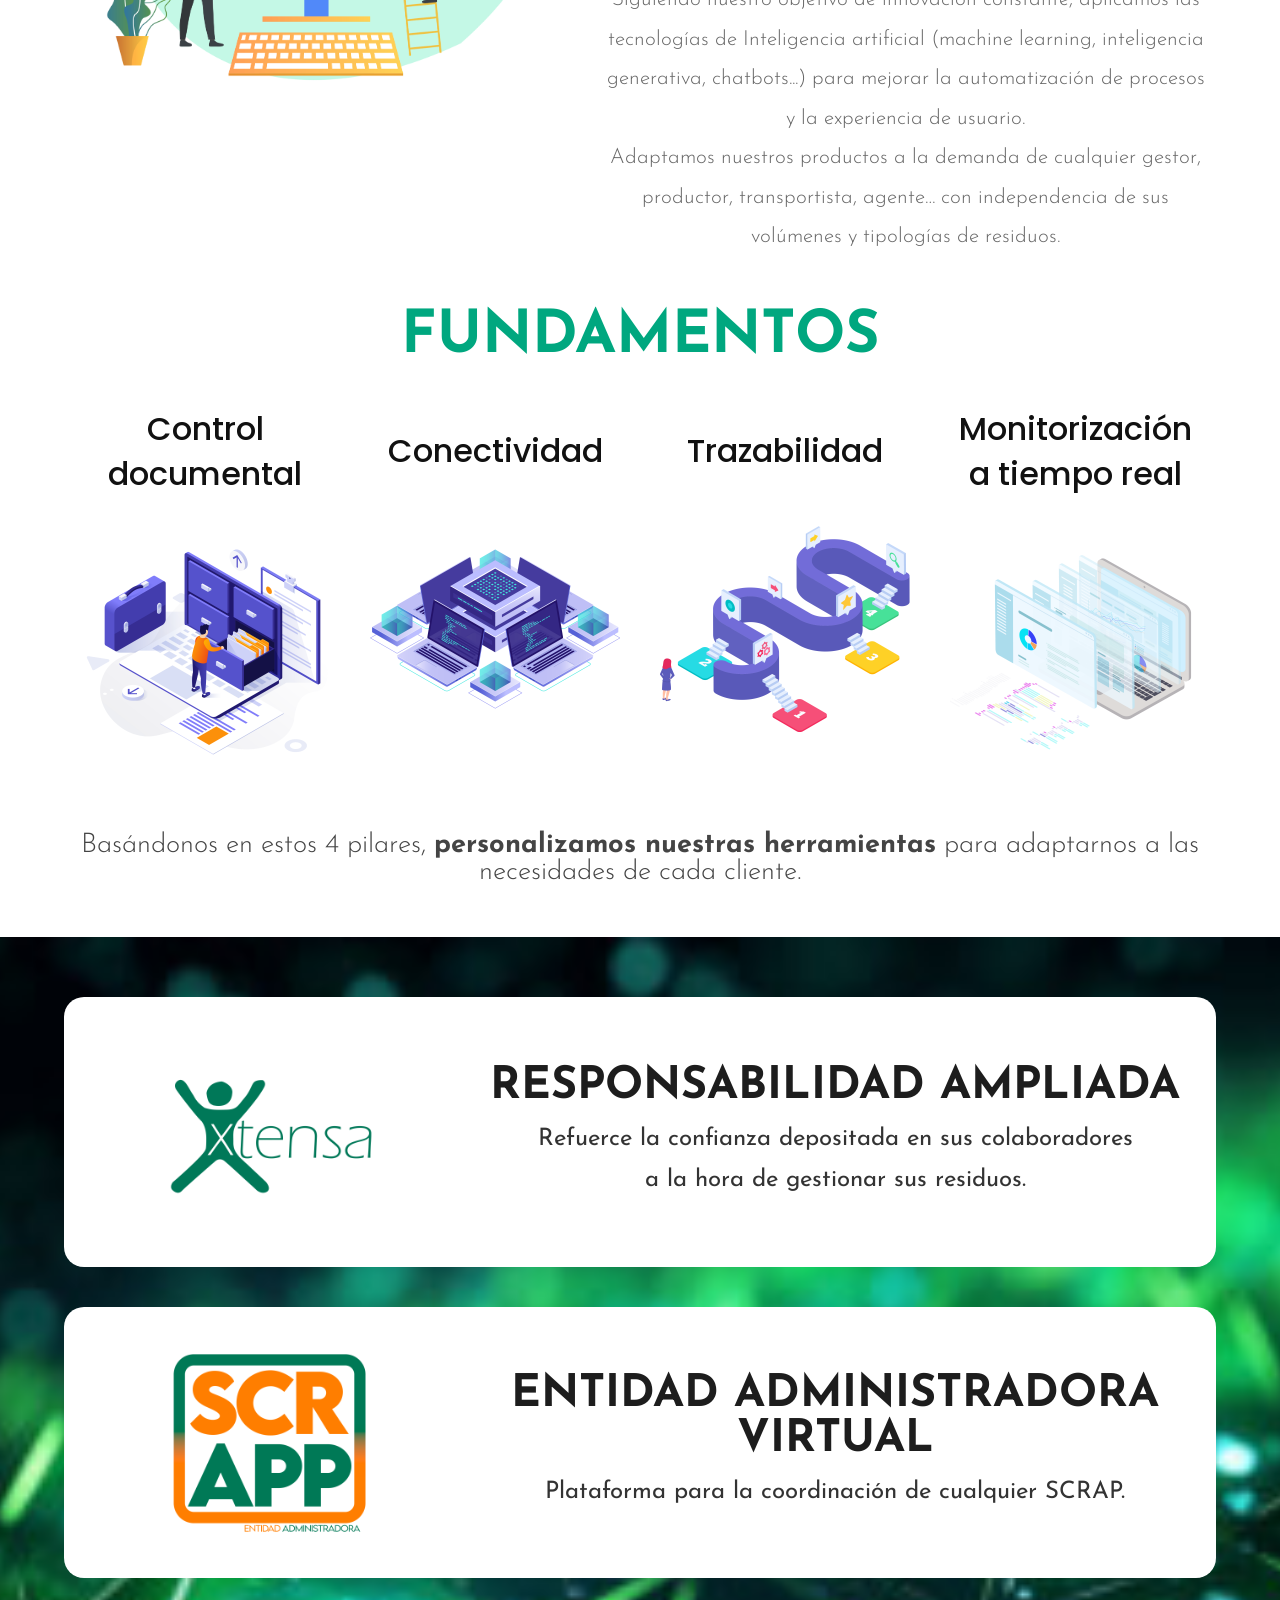
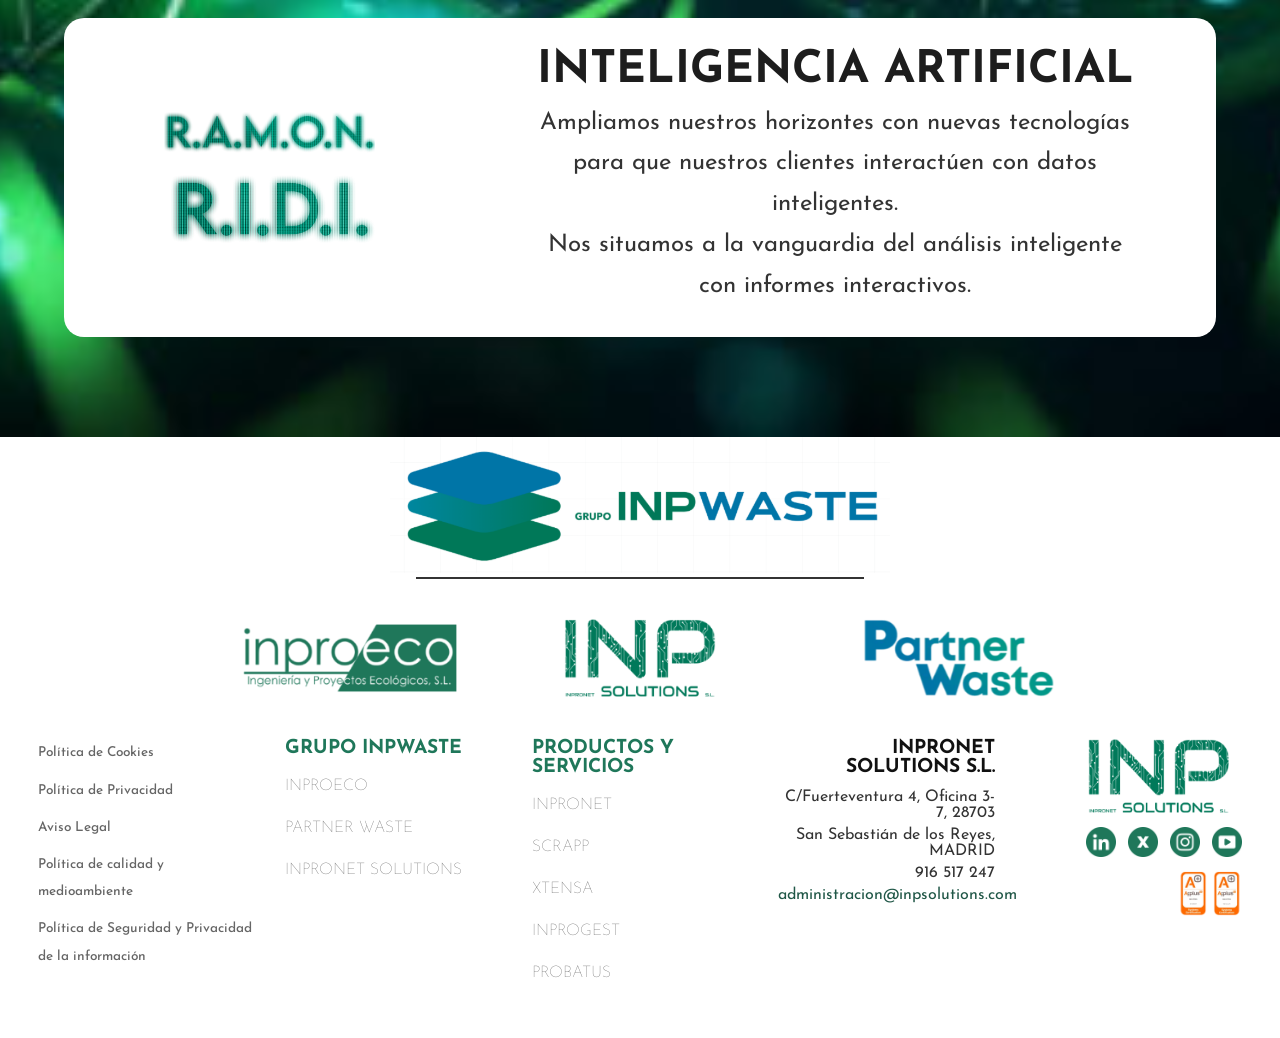
==== commit c29c7938: "Add files via upload" ====
--- a/index.html
+++ b/index.html
@@ -1,519 +1,558 @@
-<!DOCTYPE html>
-<html lang="en">
-<head>
-  <meta charset="UTF-8">
-  <meta name="viewport" content="width=device-width, initial-scale=1.0">
-  <link rel="stylesheet" href="./css/es_index.css">
-  <link href="https://fonts.googleapis.com/css2?family=Josefin+Sans:wght@300;400;600;700;800&display=swap" rel="stylesheet">
-  <link href="https://fonts.googleapis.com/css2?family=Poppins:wght@300;400;600&display=swap" rel="stylesheet"> 
-
-  <!-- ===== Estilos: Barra de cookies + Modal de preferencias ===== -->
-  <style>
-    :root{
-      --c-primary:#1f775a;         /* VERDE corporativo para Aceptar */
-      --c-primary-600:#19664d;
-      --c-primary-700:#145641;
-
-      --c-bg:#ffffff;
-      --c-text:#1f2937;
-      --c-muted:#6b7280;
-      --c-border:#e5e7eb;
-
-      --btn-dark:#222;             /* Rechazar oscuro */
-      --btn-dark-hover:#111;
-
-      --overlay: rgba(0,0,0,.55);
-      --panel-bg:#14171c;          /* modal oscuro */
-      --panel-text:#e6e7e9;
-      --panel-border:#2a2f36;
-    }
-
-    /* ---- BARRA INFERIOR ---- */
-    .ckbar{
-      position:fixed; left:0; right:0; bottom:0; z-index:9999;
-      background:var(--c-bg);
-      border-top:1px solid var(--c-border);
-      box-shadow:0 -8px 20px rgba(0,0,0,.06);
-      transform: translateY(100%);
-      transition: transform .35s ease;
-      font-family:"Josefin Sans","Poppins", system-ui, -apple-system, Segoe UI, Roboto, Arial, sans-serif;
-      color:var(--c-text);
-    }
-    .ckbar[aria-hidden="false"]{ transform: translateY(0); }
-
-    .ckbar__wrap{
-      max-width:1200px; margin:0 auto; padding:14px 16px;
-      display:grid; grid-template-columns: 1fr auto; gap:16px; align-items:center;
-    }
-    .ckbar p{ margin:0; line-height:1.45; }
-    .ckbar a{ color:var(--c-text); text-decoration:underline; }
-    .ckbar__btns{ display:flex; gap:12px; align-items:center; }
-
-    .ckbtn{ padding:10px 16px; border-radius:6px; font-weight:700; cursor:pointer; border:0; }
-    .ckbtn--outline{ background:#fff; border:2px solid var(--c-border); color:#000 !important; } /* Preferencias SIEMPRE blanco */
-    .ckbtn--dark{ background:var(--btn-dark); color:#fff; }
-    .ckbtn--dark:hover{ background:var(--btn-dark-hover); }
-    .ckbtn--primary{ background:var(--c-primary); color:#fff; }
-    .ckbtn--primary:hover{ background:var(--c-primary-600); }
-
-    /* ---- MODAL PREFERENCIAS ---- */
-    .ckoverlay{
-      position:fixed; inset:0; background:var(--overlay); display:none; z-index:10000;
-      align-items:center; justify-content:center; padding:24px;
-    }
-    .ckoverlay[aria-hidden="false"]{ display:flex; }
-
-    .ckmodal{
-      background:var(--panel-bg); color:var(--panel-text);
-      max-width:760px; width:100%; max-height:85vh; overflow:auto;
-      border-radius:10px; box-shadow:0 20px 60px rgba(0,0,0,.25);
-      border:1px solid var(--panel-border);
-      font-family:"Josefin Sans","Poppins", system-ui, -apple-system, Segoe UI, Roboto, Arial, sans-serif;
-    }
-    .ckmodal__header{
-      display:flex; align-items:center; justify-content:space-between;
-      padding:18px 20px; border-bottom:1px solid var(--panel-border);
-    }
-    .ckmodal__title{ margin:0; font-size:1.1rem; font-weight:800; }
-    /* ✕ sin fondo, sin borde, icono blanco */
-    .ckmodal__close{
-      background:transparent; border:none; color:#fff; 
-      width:36px; height:36px; border-radius:50%; cursor:pointer;
-      font-size:22px; line-height:32px; text-align:center;
-    }
-    .ckmodal__close:hover{ opacity:.85; }
-
-    .ckmodal__body{ padding:18px 20px 4px 20px; }
-    .ckcat{
-      border:1px solid var(--panel-border); border-radius:10px; padding:14px 14px; margin-bottom:12px;
-      background:#0f1418;
-    }
-    .ckcat__head{ display:flex; gap:10px; align-items:flex-start; margin-bottom:6px; }
-    .ckcat__head strong{ font-weight:800; }
-    .ckcat input[type="checkbox"]{ margin-top:3px; width:18px; height:18px; accent-color:var(--c-primary); }
-    .ckcat--locked input{ opacity:.7; }
-    .ckcat .ck-muted{ color:#cbd1d6; }
-
-    .ckmodal__footer{
-      padding:16px 20px 20px 20px; display:flex; gap:12px; justify-content:flex-end; align-items:center;
-      border-top:1px solid var(--panel-border);
-    }
-    .ckbtn--green{ background:var(--c-primary); color:#fff; }  /* en este proyecto = VERDE */
-    .ckbtn--green:hover{ background:var(--c-primary-600); }
-
-    @media (max-width: 640px){
-      .ckbar__wrap{ grid-template-columns:1fr; }
-      .ckmodal__footer{ flex-direction:column; align-items:stretch; }
-      .ckbtn{ width:100%; }
-    }
-
-    /* Modo oscuro del sistema: mantener Preferencias en blanco */
-    @media (prefers-color-scheme: dark){
-      :root{
-        --c-bg:#111418; --c-text:#e6e7e9; --c-muted:#afb3b9; --c-border:#2a2f36;
-      }
-      .ckbar a{ color:#d0f1e4; }
-      .ckbtn--outline{ background:#fff; border-color:#e5e7eb; color:#000 !important; }
-    }
-  </style>
-  <!-- ===== Fin estilos ===== -->
-</head>
-<body>
-
-  <header class="hero-inpsolutions">
-    <div class="nav-inpsolutions">
-      <a href="./index.html"><img src="./imagenes/logoinp.png" alt="Logo INP Solutions" class="logo-inp"></a>
-      <nav class="menu-inp">
-        <a href="#">XTENSA</a>
-        <a href="#">SCRAPP</a>
-        <a href="./ia.html">IA</a>
-        <a href="./inpronet.html">INPRONET</a>
-      </nav>
-    </div>
-  
-    <div class="contenido-hero">
-      <h4>INPRONET SOLUTIONS</h4>
-      <h1>TRANSFORMACIÓN DIGITAL EN<br>MATERIA MEDIOAMBIENTAL</h1>
-    </div>
-  </header>
-
-  <section class="seccion-quienes">
-    <div class="contenido-quienes">
-      <div class="imagen-quienes">
-        <img src="./imagenes/logoia.png" alt="Inteligencia Artificial aplicada al medioambiente">
-      </div>
-      <div class="texto-quienes">
-        <h2>QUIÉNES SOMOS</h2>
-        <p>
-          Inpronet Solutions es una empresa perteneciente al grupo Inproeco, surge por la necesidad de cubrir la actual demanda de la digitalización en el sector medioambiental, y especialmente en el mundo del residuo.
-        </p>
-        <p>
-          Creamos soluciones digitales para el sector, aprovechando la experiencia adquirida en la empresa matriz sobre el funcionamiento, las necesidades, expectativas, etc. de todos los actores implicados en la gestión de residuos.
-        </p>
-        <p>
-          Ofrecemos herramientas que garantizan la trazabilidad y aportan transparencia, con el objetivo de simplificar las labores administrativas, asegurar el cumplimiento legal y unificar criterios. Además permiten la conexión con herramientas externas agilizando la comunicación y facilitando la información en tiempo real a cualquier usuari@.
-        </p>
-        <p>
-          Siguiendo nuestro objetivo de innovación constante, aplicamos las tecnologías de Inteligencia artificial (machine learning, inteligencia generativa, chatbots...) para mejorar la automatización de procesos y la experiencia de usuario.
-        </p>
-        <p>
-          Adaptamos nuestros productos a la demanda de cualquier gestor, productor, transportista, agente… con independencia de sus volúmenes y tipologías de residuos.
-        </p>
-      </div>
-    </div>
-  </section>    
-    
-  <section class="seccion-fundamentos">
-    <h2 class="titulo-fundamentos">FUNDAMENTOS</h2>
-  
-    <div class="fundamentos-grid">
-      <div class="fundamento-item">
-        <h3>Control<br>documental</h3>
-        <img src="./imagenes/control-documental.png" alt="Control documental">
-      </div>
-      <div class="fundamento-item">
-        <h3>Conectividad</h3>
-        <img src="./imagenes/conectividad.png" alt="Conectividad">
-      </div>
-      <div class="fundamento-item">
-        <h3>Trazabilidad</h3>
-        <img src="./imagenes/trazabilidad.png" alt="Trazabilidad">
-      </div>
-      <div class="fundamento-item">
-        <h3>Monitorización<br>a tiempo real</h3>
-        <img src="./imagenes/monitorizacion.png" alt="Monitorización a tiempo real">
-      </div>
-    </div>
-  
-    <p class="texto-fundamento">
-      Basándonos en estos 4 pilares, <strong>personalizamos nuestras herramientas</strong> para adaptarnos a las necesidades de cada cliente.
-    </p>
-  </section>  
-
-  <section class="seccion-soluciones">
-    <div class="solucion fade-left">
-      <div class="solucion-img">
-        <img src="./imagenes/xtensa.png" alt="Xtensa">
-      </div>
-      <div class="solucion-texto">
-        <h3>RESPONSABILIDAD AMPLIADA</h3>
-        <p>Refuerce la confianza depositada en sus colaboradores a la hora de gestionar sus residuos.</p>
-      </div>
-    </div>
-  
-    <div class="solucion fade-right">
-      <div class="solucion-img">
-        <img src="./imagenes/scrapp.png" alt="SCRAPP">
-      </div>
-      <div class="solucion-texto">
-        <h3>ENTIDAD ADMINISTRADORA VIRTUAL</h3>
-        <p>Plataforma para la coordinación de cualquier SCRAP.</p>
-      </div>
-    </div>
-  
-    <div class="solucion fade-left">
-      <div class="solucion-img">
-        <img src="./imagenes/ramon.png" alt="RAMON-RIDI">
-        <img src="./imagenes/ridi.png" alt="">
-      </div>
-      <div class="solucion-texto">
-        <h3>INTELIGENCIA ARTIFICIAL</h3>
-        <p>Ampliamos nuestros horizontes con nuevas tecnologías para que nuestros clientes interactúen con datos inteligentes.</p>
-        <p>Nos situamos a la vanguardia del análisis inteligente con informes interactivos.</p>
-      </div>
-    </div>
-  
-    <div class="solucion fade-right">
-      <div class="solucion-img">
-        <img src="./imagenes/inpronet.png" alt="Inpronet">
-      </div>
-      <div class="solucion-texto">
-        <h3>NUESTRA EXPERIENCIA</h3>
-        <p>Soluciones desarrolladas tras años de experiencia para cubrir las necesidades de nuestros clientes e INPROECO.</p>
-      </div>
-    </div>
-  </section>    
-      
-  <section class="grupo-empresas">
-    <h2 class="titulo-principal">GRUPO INPROECO</h2>
-    <h3 class="subtitulo">BOYAL GLOBAL</h3>
-    <hr class="linea-divisoria" />
-    <div class="logos-empresas">
-      <img src="./imagenes/logoinproeco.png" alt="Inproeco" class="logoInproeco">
-      <img src="./imagenes/logoinp.png" alt="INP Solutions">
-      <img src="./imagenes/logoPartnerWaste.png" alt="Partner Waste" class="logoInproeco">
-      <img src="./imagenes/logoTde.png" alt="TDE">
-    </div>
-  </section>  
-  
-  <footer class="footer-inproeco">
-    <div class="footer-contenido">
-  
-      <div class="footer-col izquierda">
-        <ul>
-          <li><a href="politica-cookies.html">Política de Cookies</a></li>
-          <li><a href="politica-privacidad.html">Política de Privacidad</a></li>
-          <li><a href="aviso-legal.html">Aviso Legal</a></li>
-          <li><a href="condiciones-compra.html">Condiciones de Compra </a></li>
-          <li><a href="certificados.html">Certificados</a></li>
-          <li><a href="seguridad-informacion.html">Política de Seguridad de la información</a></li>
-        </ul>
-      </div>
-  
-      <div class="footer-col">
-        <h4>GRUPO INPROECO</h4>
-        <ul>
-          <li><a href="https://inproeco.com/">INPROECO</a></li>
-          <li><a href="https://partnerwaste.com/">PARTNER WASTE</a></li>
-          <li><a href="https://inpronet.com/">INPRONET SOLUTIONS</a></li>
-          <li><a href="https://tde.es/">TDE</a></li>
-        </ul>
-      </div>
-  
-      <div class="footer-col">
-        <h4>PRODUCTOS Y<br>SERVICIOS</h4>
-        <ul>
-          <li><a href="https://inpronet.com/inpronet">INPRONET</a></li>
-          <li><a href="https://scrapp.es/">SCRAPP</a></li>
-          <li><a href="https://xtensa.es/">XTENSA</a></li>
-          <li><a href="https://inproget.es/">INPROGET</a></li>
-        </ul>
-      </div>
-  
-      <div class="footer-col datos-contacto">
-        <h4>INPRONET SOLUTIONS S.L.</h4>
-        <p>C/Fuerteventura 4, Oficina 3-7, 28703</p>
-        <p>San Sebastián de los Reyes, MADRID</p>
-        <p>916 517 247</p>
-        <p><a href="mailto:administracion@inpsolutions.com">administracion@inpsolutions.com</a></p>
-      </div>
-  
-      <div class="footer-col logo-social">
-        <img src="./imagenes/logoinp.png" alt="Logo Inproeco">
-        <div class="redes-sociales">
-          <a href="https://www.linkedin.com/company/inpronet-solutions/"><img src="./imagenes/logolinkedin.png" alt="LinkedIn"></a>
-          <a href="https://twitter.com/inpronet_"><img src="./imagenes/logox.png" alt="Twitter X"></a>
-          <a href="https://www.youtube.com/@inpronetsolutions"><img src="./imagenes/logoyoutube.png" alt="YouTube"></a>
-        </div>
-        <div class="sellos">
-          <img src="./imagenes/sello2.webp" alt="Sello B">
-        </div>
-      </div>
-  
-    </div>
-  </footer>
-
-  <div class="modal-overlay" id="modalCertificaciones">
-    <div class="modal-content">
-      <span class="modal-close" id="closeModal">&times;</span>
-      <p class="modal-titulo">
-        <strong>INPROECO</strong> dispone de las certificaciones <strong>ISO 27001</strong> e <strong>ISO 27701</strong> con el alcance: Sistema de Gestión de Seguridad de la Información y Privacidad, según Declaración de Aplicabilidad Vigente.
-      </p>
-      <p class="modal-secundario">
-        Si desea más información sobre el desempeño medioambiental de INPROECO diríjase al correo <a href="mailto:inproeco@inproeco.com">inproeco@inproeco.com</a>
-      </p>
-    </div>
-  </div>
-  
-  <script>
-    document.querySelector('.sellos').addEventListener('click', function () {
-      document.getElementById('modalCertificaciones').style.display = 'flex';
-    });
-  
-    document.getElementById('closeModal').addEventListener('click', function () {
-      document.getElementById('modalCertificaciones').style.display = 'none';
-    });
-  
-    window.addEventListener('click', function (e) {
-      const modal = document.getElementById('modalCertificaciones');
-      if (e.target === modal) {
-        modal.style.display = 'none';
-      }
-    });
-  </script>
-
-  <script>
-    const observer = new IntersectionObserver(entries => {
-      entries.forEach(entry => {
-        if (entry.isIntersecting) {
-          entry.target.classList.add('show');
-          observer.unobserve(entry.target); // para que no se repita
-        }
-      });
-    }, { threshold: 0.2 });
-  
-    document.querySelectorAll('.solucion').forEach(el => observer.observe(el));
-  </script>    
-
-  <!-- =================== BARRA DE COOKIES =================== -->
-  <div id="ckbar" class="ckbar" role="region" aria-label="Aviso de cookies" aria-hidden="true">
-    <div class="ckbar__wrap">
-      <p>
-        Utilizamos cookies para garantizar que obtienes la mejor experiencia en nuestro sitio. 
-        Consulta la <a href="politica-privacidad.html">Política de Privacidad</a> y la 
-        <a href="politica-cookies.html">Política de Cookies</a>.
-      </p>
-      <div class="ckbar__btns">
-        <button id="ckPrefsBtn" class="ckbtn ckbtn--outline">Preferencias</button>
-        <button id="ckRejectBtn" class="ckbtn ckbtn--dark">Rechazar</button>
-        <button id="ckAcceptBtn" class="ckbtn ckbtn--primary">Aceptar</button>
-      </div>
-    </div>
-  </div>
-
-  <!-- =================== MODAL DE PREFERENCIAS =================== -->
-  <div id="ckoverlay" class="ckoverlay" aria-hidden="true" role="dialog" aria-modal="true" aria-labelledby="ckTitle">
-    <div class="ckmodal" role="document">
-      <div class="ckmodal__header">
-        <h3 id="ckTitle" class="ckmodal__title">Elige qué tipo de cookies quieres aceptar</h3>
-        <button id="ckCloseModal" class="ckmodal__close" aria-label="Cerrar">×</button>
-      </div>
-
-      <div class="ckmodal__body">
-        <!-- Estrictamente necesarias -->
-        <div class="ckcat ckcat--locked">
-          <div class="ckcat__head">
-            <input type="checkbox" checked disabled>
-            <div>
-              <strong>Estrictamente necesarias</strong>
-              <div class="ck-muted">Estas cookies son necesarias para que el sitio funcione y no pueden desactivarse.</div>
-            </div>
-          </div>
-          <p class="ck-muted">Se usan para funciones básicas como seguridad, autenticación o preferencias esenciales.</p>
-        </div>
-
-        <!-- Funcionales -->
-        <div class="ckcat">
-          <div class="ckcat__head">
-            <input type="checkbox" id="ckFunctional">
-            <div>
-              <strong>Funcionales</strong>
-              <div class="ck-muted">Habilitan características adicionales y personalización del sitio.</div>
-            </div>
-          </div>
-        </div>
-
-        <!-- Analítica y estadísticas -->
-        <div class="ckcat">
-          <div class="ckcat__head">
-            <input type="checkbox" id="ckAnalytics">
-            <div>
-              <strong>Analítica y estadísticas</strong>
-              <div class="ck-muted">Nos permiten medir tráfico y rendimiento (p. ej., páginas vistas).</div>
-            </div>
-          </div>
-        </div>
-
-        <!-- Marketing y retargeting -->
-        <div class="ckcat">
-          <div class="ckcat__head">
-            <input type="checkbox" id="ckMarketing">
-            <div>
-              <strong>Marketing y retargeting</strong>
-              <div class="ck-muted">Usadas por nuestros socios publicitarios para mostrar anuncios relevantes.</div>
-            </div>
-          </div>
-        </div>
-
-      </div>
-
-      <div class="ckmodal__footer">
-        <button id="ckSaveChoice" class="ckbtn ckbtn--dark">Guardar mi elección</button>
-        <button id="ckAcceptAll" class="ckbtn ckbtn--green">Aceptar todo</button>
-      </div>
-    </div>
-  </div>
-
-  <!-- =================== LÓGICA DE COOKIES =================== -->
-  <script>
-    (function(){
-      const KEY = "inpsolutions_cookie_consent_v1";
-
-      const bar = document.getElementById('ckbar');
-      const overlay = document.getElementById('ckoverlay');
-
-      const btnPrefs = document.getElementById('ckPrefsBtn');
-      const btnReject = document.getElementById('ckRejectBtn');
-      const btnAccept = document.getElementById('ckAcceptBtn');
-
-      const btnCloseModal = document.getElementById('ckCloseModal');
-      const btnSaveChoice = document.getElementById('ckSaveChoice');
-      const btnAcceptAll = document.getElementById('ckAcceptAll');
-
-      const elFunctional = document.getElementById('ckFunctional');
-      const elAnalytics  = document.getElementById('ckAnalytics');
-      const elMarketing  = document.getElementById('ckMarketing');
-
-      function getConsent(){
-        try { return JSON.parse(localStorage.getItem(KEY)); } catch(e){ return null; }
-      }
-      function setConsent(val){
-        localStorage.setItem(KEY, JSON.stringify({ ...val, timestamp: new Date().toISOString() }));
-      }
-      function showBar(){ bar.setAttribute('aria-hidden','false'); }
-      function hideBar(){ bar.setAttribute('aria-hidden','true'); }
-      function openPrefs(){
-        const saved = getConsent();
-        elFunctional.checked = !!saved?.functional;
-        elAnalytics.checked  = !!saved?.analytics;
-        elMarketing.checked  = !!saved?.marketing;
-        overlay.setAttribute('aria-hidden','false');
-      }
-      function closePrefs(){ overlay.setAttribute('aria-hidden','true'); }
-
-      // Carga condicional de etiquetas según consentimiento
-      function applyConsent(c){
-        if(c.functional){ /* scripts funcionales */ }
-        if(c.analytics){
-          // Ejemplo GA4 (sustituir G-XXXX si procede)
-          // if(!document.getElementById('ga4-tag')){
-          //   const s1=document.createElement('script'); s1.id='ga4-tag'; s1.async=true;
-          //   s1.src='https://www.googletagmanager.com/gtag/js?id=G-XXXX'; document.head.appendChild(s1);
-          //   const s2=document.createElement('script'); s2.text =
-          //     "window.dataLayer=window.dataLayer||[];function gtag(){dataLayer.push(arguments);}"+
-          //     "gtag('js', new Date()); gtag('config','G-XXXX',{'anonymize_ip':true});";
-          //   document.head.appendChild(s2);
-          // }
-        }
-        if(c.marketing){ /* píxeles/etiquetas de marketing */ }
-      }
-
-      // Barra
-      btnPrefs.addEventListener('click', openPrefs);
-      btnReject.addEventListener('click', () => {
-        const c = { essential:true, functional:false, analytics:false, marketing:false };
-        setConsent(c); hideBar(); applyConsent(c);
-      });
-      btnAccept.addEventListener('click', () => {
-        const c = { essential:true, functional:true, analytics:true, marketing:true };
-        setConsent(c); hideBar(); applyConsent(c);
-      });
-
-      // Modal
-      btnCloseModal.addEventListener('click', closePrefs);
-      overlay.addEventListener('click', e => { if(e.target === overlay) closePrefs(); });
-
-      btnSaveChoice.addEventListener('click', () => {
-        const c = {
-          essential:true,
-          functional: !!elFunctional.checked,
-          analytics:  !!elAnalytics.checked,
-          marketing:  !!elMarketing.checked
-        };
-        setConsent(c); applyConsent(c); closePrefs(); hideBar();
-      });
-      btnAcceptAll.addEventListener('click', () => {
-        const c = { essential:true, functional:true, analytics:true, marketing:true };
-        setConsent(c); applyConsent(c); closePrefs(); hideBar();
-      });
-
-      // Inicio
-      document.addEventListener('DOMContentLoaded', () => {
-        const saved = getConsent();
-        if(!saved){ showBar(); } else { applyConsent(saved); }
-      });
-    })();
-  </script>
-
-</body>
-</html>
+<!DOCTYPE html>
+<html lang="es">
+<head>
+  <meta charset="utf-8">
+  <meta name="viewport" content="width=device-width, initial-scale=1.0">
+  <meta name="author" content="INPSolutions">
+  <!-- Meta Descripción: -->
+  <meta name="description" content="Transformacion digital en materia medioambiental">
+  <!-- Meta Palabras -->
+  <meta name="keywords" content="Transformacion, Documentos, Digitalizacion, Transformacion Digital, INP Solutions, Control Documental, Trazabilidad, Monitorizacion">
+  <!-- Meta Fin -->
+  <link rel="stylesheet" href="./css/es_index.css">
+  <link href="https://fonts.googleapis.com/css2?family=Josefin+Sans:wght@300;400;600;700;800&display=swap" rel="stylesheet">
+  <link href="https://fonts.googleapis.com/css2?family=Poppins:wght@300;400;600&display=swap" rel="stylesheet">
+  <link rel="icon" type="image/png" href="imagenes/favicon.png">
+
+
+  <!-- ===== Estilos: Barra de cookies + Modal de preferencias ===== -->
+  <style>
+    :root{
+      --c-primary:#1f775a;         /* VERDE corporativo para Aceptar */
+      --c-primary-600:#1f775a;
+      --c-primary-700:#1f775a;
+
+      --c-bg:#ffffff;
+      --c-text:#1f2937;
+      --c-muted:#6b7280;
+      --c-border:#ffffff;
+
+      --btn-dark:#1f775a;             /* Rechazar oscuro */
+      --btn-dark-hover:#1f775a;
+
+      --overlay: rgba(0,0,0,.55);
+      --panel-bg:#14171c;          /* modal oscuro */
+      --panel-text:#e6e7e9;
+      --panel-border:#2a2f36;
+    }
+
+    /* ---- BARRA INFERIOR ---- */
+    .ckbar{
+      position:fixed; left:0; right:0; bottom:0; z-index:9999;
+      background:var(--c-bg);
+      border-top:1px solid var(--c-border);
+      box-shadow:0 -8px 20px rgba(0,0,0,.06);
+      transform: translateY(100%);
+      transition: transform .35s ease;
+      font-family:"Josefin Sans","Poppins", system-ui, -apple-system, Segoe UI, Roboto, Arial, sans-serif;
+      color:var(--c-text);
+    }
+    .ckbar[aria-hidden="false"]{ transform: translateY(0); }
+
+    .ckbar__wrap{
+      max-width:1200px; margin:0 auto; padding:14px 16px;
+      display:grid; grid-template-columns: 1fr auto; gap:16px; align-items:center;
+    }
+    .ckbar p{ margin:0; line-height:1.45; }
+    .ckbar a{ color:var(--c-text); text-decoration:underline; }
+    .ckbar__btns{ display:flex; gap:12px; align-items:center; }
+
+    .ckbtn{ padding:10px 16px; border-radius:6px; font-weight:700; cursor:pointer; border:0; }
+    .ckbtn--outline{ background:#1f775a; border:2px solid var(--c-border); color:#fff !important; } /* Preferencias SIEMPRE blanco */
+    .ckbtn--dark{ background:var(--btn-dark); color:#fff; }
+    .ckbtn--dark:hover{ background:var(--btn-dark-hover); }
+    .ckbtn--primary{ background:var(--c-primary); color:#fff; }
+    .ckbtn--primary:hover{ background:var(--c-primary-600); }
+
+    /* ---- MODAL PREFERENCIAS ---- */
+    .ckoverlay{
+      position:fixed; inset:0; background:var(--overlay); display:none; z-index:10000;
+      align-items:center; justify-content:center; padding:24px;
+    }
+    .ckoverlay[aria-hidden="false"]{ display:flex; }
+
+    .ckmodal{
+      background:var(--panel-bg); color:var(--panel-text);
+      max-width:760px; width:100%; max-height:85vh; overflow:auto;
+      border-radius:10px; box-shadow:0 20px 60px rgba(0,0,0,.25);
+      border:1px solid var(--panel-border);
+      font-family:"Josefin Sans","Poppins", system-ui, -apple-system, Segoe UI, Roboto, Arial, sans-serif;
+    }
+    .ckmodal__header{
+      display:flex; align-items:center; justify-content:space-between;
+      padding:18px 20px; border-bottom:1px solid var(--panel-border);
+    }
+    .ckmodal__title{ margin:0; font-size:1.1rem; font-weight:800; }
+    /* ✕ sin fondo, sin borde, icono blanco */
+    .ckmodal__close{
+      background:transparent; border:none; color:#fff; 
+      width:36px; height:36px; border-radius:50%; cursor:pointer;
+      font-size:22px; line-height:32px; text-align:center;
+    }
+    .ckmodal__close:hover{ opacity:.85; }
+
+    .ckmodal__body{ padding:18px 20px 4px 20px; }
+    .ckcat{
+      border:1px solid var(--panel-border); border-radius:10px; padding:14px 14px; margin-bottom:12px;
+      background:#0f1418;
+    }
+    .ckcat__head{ display:flex; gap:10px; align-items:flex-start; margin-bottom:6px; }
+    .ckcat__head strong{ font-weight:800; }
+    .ckcat input[type="checkbox"]{ margin-top:3px; width:18px; height:18px; accent-color:var(--c-primary); }
+    .ckcat--locked input{ opacity:.7; }
+    .ckcat .ck-muted{ color:#cbd1d6; }
+
+    .ckmodal__footer{
+      padding:16px 20px 20px 20px; display:flex; gap:12px; justify-content:flex-end; align-items:center;
+      border-top:1px solid var(--panel-border);
+    }
+    .ckbtn--green{ background:var(--c-primary); color:#fff; }  /* en este proyecto = VERDE */
+    .ckbtn--green:hover{ background:var(--c-primary-600); }
+
+    @media (max-width: 640px){
+      .ckbar__wrap{ grid-template-columns:1fr; }
+      .ckmodal__footer{ flex-direction:column; align-items:stretch; }
+      .ckbtn{ width:100%; }
+    }
+
+    /* Modo oscuro del sistema: mantener Preferencias en blanco */
+    @media (prefers-color-scheme: dark){
+      :root{
+        --c-bg:#111418; --c-text:#e6e7e9; --c-muted:#afb3b9; --c-border:#111418;
+      }
+      .ckbar a{ color:#d0f1e4; }
+    /* Mantener Preferencias en blanco también en dark mode */
+    /*.ckbtn--outline{ background:#fff; border-color:#e5e7eb; color:#000 !important; }/*
+    }
+
+  </style>
+  <link href="css/footer.css" rel="stylesheet" type="text/css">
+  <style type="text/css">
+  body,td,th {
+    font-family: "Josefin Sans", sans-serif;
+}
+a:link {
+    text-decoration: none;
+}
+a:visited {
+    text-decoration: none;
+}
+a:hover {
+    text-decoration: none;
+}
+a:active {
+    text-decoration: none;
+}
+  </style>
+  <link href="css/empresas_footer_index.css" rel="stylesheet" type="text/css">
+  <!-- ===== Fin estilos ===== -->
+<title>INP Solutions</title>
+</head>
+<body>
+
+  <header class="hero-inpsolutions">
+    <div class="nav-inpsolutions">
+      <a href="./index.html"><img src="./imagenes/logoinp.png" alt="Logo INP Solutions" class="logo-inp"></a>
+      <nav class="menu-inp">
+        <a href="https://www.xtensa.es" target="_blank">XTENSA</a>
+        <a href="https://www.scrapp.es" target="_blank">SCRAPP</a>
+        <a href="./ia.html">IA</a>
+        <a href="./inpronet.html">INPRONET</a>
+      </nav>
+    </div>
+  
+    <div class="contenido-hero">
+      <h4>INPRONET SOLUTIONS</h4>
+      <h1>TRANSFORMACIÓN DIGITAL EN<br>MATERIA MEDIOAMBIENTAL</h1>
+    </div>
+  </header>
+
+  <section class="seccion-quienes">
+    <div class="contenido-quienes">
+      <div class="imagen-quienes">
+        <img src="./imagenes/logoia.png" alt="Inteligencia Artificial aplicada al medioambiente">
+      </div>
+      <div class="texto-quienes">
+        <h2>QUIÉNES SOMOS</h2>
+        <p>
+          Inpronet Solutions es una empresa perteneciente al grupo Inpwaste, surge por la necesidad de cubrir la actual demanda de la digitalización en el sector medioambiental, y especialmente en el mundo del residuo.
+        </p>
+        <p>
+          Creamos soluciones digitales para el sector, aprovechando la experiencia adquirida en la empresa matriz sobre el funcionamiento, las necesidades, expectativas, etc. de todos los actores implicados en la gestión de residuos.
+        </p>
+        <p>
+          Ofrecemos herramientas que garantizan la trazabilidad y aportan transparencia, con el objetivo de simplificar las labores administrativas, asegurar el cumplimiento legal y unificar criterios. Además permiten la conexión con herramientas externas agilizando la comunicación y facilitando la información en tiempo real a cualquier usuari@.
+        </p>
+        <p>
+          Siguiendo nuestro objetivo de innovación constante, aplicamos las tecnologías de Inteligencia artificial (machine learning, inteligencia generativa, chatbots...) para mejorar la automatización de procesos y la experiencia de usuario.
+        </p>
+        <p>
+          Adaptamos nuestros productos a la demanda de cualquier gestor, productor, transportista, agente… con independencia de sus volúmenes y tipologías de residuos.
+        </p>
+      </div>
+    </div>
+  </section>    
+    
+  <section class="seccion-fundamentos">
+    <h2 class="titulo-fundamentos">FUNDAMENTOS</h2>
+  
+    <div class="fundamentos-grid">
+      <div class="fundamento-item">
+        <h3>Control<br>documental</h3>
+        <img src="./imagenes/control-documental.png" alt="Control documental">
+      </div>
+      <div class="fundamento-item">
+        <h3>Conectividad</h3>
+        <img src="./imagenes/conectividad.png" alt="Conectividad">
+      </div>
+      <div class="fundamento-item">
+        <h3>Trazabilidad</h3>
+        <img src="./imagenes/trazabilidad.png" alt="Trazabilidad">
+      </div>
+      <div class="fundamento-item">
+        <h3>Monitorización<br>a tiempo real</h3>
+        <img src="./imagenes/monitorizacion.png" alt="Monitorización a tiempo real">
+      </div>
+    </div>
+  
+    <p class="texto-fundamento">
+      Basándonos en estos 4 pilares, <strong>personalizamos nuestras herramientas</strong> para adaptarnos a las necesidades de cada cliente.
+    </p>
+  </section>  
+
+  <section class="seccion-soluciones">
+    <div class="solucion fade-left">
+      <div class="solucion-img">
+        <img src="./imagenes/xtensa.png" alt="Xtensa">
+      </div>
+      <div class="solucion-texto">
+        <h3>RESPONSABILIDAD AMPLIADA</h3>
+        <p>Refuerce la confianza depositada en sus colaboradores a la hora de gestionar sus residuos.</p>
+      </div>
+    </div>
+  
+    <div class="solucion fade-right">
+      <div class="solucion-img">
+        <img src="./imagenes/scrapp.png" alt="SCRAPP">
+      </div>
+      <div class="solucion-texto">
+        <h3>ENTIDAD ADMINISTRADORA VIRTUAL</h3>
+        <p>Plataforma para la coordinación de cualquier SCRAP.</p>
+      </div>
+    </div>
+  
+    <div class="solucion fade-left">
+      <div class="solucion-img">
+        <img src="./imagenes/ramon.png" alt="RAMON-RIDI">
+        <img src="./imagenes/ridi.png" alt="">
+      </div>
+      <div class="solucion-texto">
+        <h3>INTELIGENCIA ARTIFICIAL</h3>
+        <p>Ampliamos nuestros horizontes con nuevas tecnologías para que nuestros clientes interactúen con datos inteligentes.</p>
+        <p>Nos situamos a la vanguardia del análisis inteligente con informes interactivos.</p>
+      </div>
+    </div>
+  
+ <!--   <div class="solucion fade-right">
+      <div class="solucion-img">
+        <img src="./imagenes/inpronet.png" alt="Inpronet">
+      </div>
+      <div class="solucion-texto">
+        <h3>NUESTRA EXPERIENCIA</h3>
+        <p>Soluciones desarrolladas tras años de experiencia para cubrir las necesidades de nuestros clientes e INPROECO.</p>
+      </div>
+    </div> -->
+  </section>    
+<center>
+<a href="https://www.grupoinpwaste.com/" target="_blank"><img src="imagenes/inpwaste.png" width="500" height="136" alt=""/></a><br>
+    <hr class="linea-divisoria" />
+	</center>      
+<!--  <section class="grupo-empresas">
+    <h2 class="titulo-principal">GRUPO INPROECO</h2>
+    <h3 class="subtitulo">BOYAL GLOBAL</h3>
+    <hr class="linea-divisoria" />
+	</section> -->
+
+	<section class="logos-empresas">
+        <a href="https://www.inproeco.com/" target="_blank"><img src="imagenes/logoinproecoempresas.png" alt="" width="306" height="96" class="logoInproeco"/></a>
+		<a href="index.html"><img src="imagenes/logoinpfooterempresas.png" alt="" width="306" height="96" class="logoInproeco"/></a>
+		<a href="https://www.partnerwaste.com/" target="_blank"><img src="imagenes/logofooter.png" alt="" width="288" height="90" class="logoInproeco"/></a>
+	</section>
+
+
+  <footer class="footer-inproeco">
+    <div class="footer-contenido" id="footer">
+
+      <div class="footer-col izquierda">
+        <ul>
+          <li><a href="politica-cookies.html" class="modal-secundario">Política de Cookies</a></li>
+          <li><a href="politica-privacidad.html">Política de Privacidad<span style="font-style: 100"></span></a></li>
+          <li><span style="font-style: 100"><a href="aviso-legal.html">Aviso Legal</a></span></li>
+          <li><span style="font-style: 100"><a href="politica-medioambiente.html">Política de calidad y medioambiente</a></span></li>
+          <li><span style="font-style: 100"><a href="seguridad-informacion.html">Política de Seguridad y Privacidad de la información</a></span></li>
+        </ul>
+      </div>
+
+      <div class="footer-col">
+        <h4>GRUPO INPWASTE</h4>
+        <ul>
+              <li><a href="https://www.inproeco.com" target="_blank">INPROECO</a></li>
+              <li><a href="https://www.partnerwaste.com/" target="_blank">PARTNER WASTE</a></li>
+              <li><a href="index.html">INPRONET SOLUTIONS</a></li>
+ <!--             <li><a href="#">TDE</a></li>-->
+        </ul>
+      </div>
+
+      <div class="footer-col">
+        <h4>PRODUCTOS Y SERVICIOS</h4>
+        <ul>
+            <li><a href="https://www.inproeco.com/inpronet.html" target="_blank">INPRONET</a></li>
+            <li><a href="https://www.scrapp.es/" target="_blank">SCRAPP</a></li>
+            <li><a href="https://www.xtensa.es/" target="_blank">XTENSA</a></li>
+            <li><a href="https://www.partnerwaste.com/inproget.html" target="_blank">INPROGEST</a></li>
+			<li><a href="https://www.probatus.es" target="_blank">PROBATUS</a></li>
+        </ul>
+      </div>
+
+      <div class="footer-col datos-contacto">
+        <h4>
+INPRONET SOLUTIONS S.L.</h4>
+        <p>C/Fuerteventura 4, Oficina 3-7, 
+        28703</p>
+        <p>San Sebastián de los Reyes, 
+        MADRID</p>
+        <p>916 517 247</p>
+        <p><a href="mailto:administracion@inpsolutions.com">administracion@inpsolutions.com</a></p>
+      </div>
+
+      <div class="footer-col logo-social"> <a href="index.html"><img src="imagenes/logoinpfooter.png" alt="Logo Inproeco"></a>
+        <div class="redes-sociales">
+        <a href="#"><img src="imagenes/logolinkedin.png" alt="LinkedIn"></a>
+        <a href="#"><img src="imagenes/logox.png" alt="Twitter X"></a>
+		<a href="#"><img src="imagenes/logoinstagram.png" alt="Instagra"></a>
+		<a href="#"><img src="imagenes/logoyoutube.png" alt="Youtube"></a>
+        </div>
+		  <div class="sellos">
+          <img src="imagenes/sello2.png" alt="Sello B">
+        </div>
+<!--		  <div class="sellos">
+          <img src="imagenes/sellowhite.png" alt="Sello B">-->
+      </div>
+      </div>
+
+  </footer>
+
+  <div class="modal-overlay" id="modalCertificaciones">
+    <div class="modal-content">
+      <span class="modal-close" id="closeModal">&times;</span>
+      <p class="modal-titulo">
+        <strong>INPROECO</strong> dispone de las certificaciones <strong>ISO 27001</strong> e <strong>ISO 27701</strong> con el alcance: Sistema de Gestión de Seguridad de la Información y Privacidad, según Declaración de Aplicabilidad Vigente.
+      </p>
+      <p class="modal-secundario">
+        Si desea más información sobre el desempeño medioambiental de INPROECO diríjase al correo <a href="mailto:inproeco@inproeco.com">inproeco@inproeco.com</a>
+      </p>
+    </div>
+  </div>
+  
+  <script>
+    document.querySelector('.sellos').addEventListener('click', function () {
+      document.getElementById('modalCertificaciones').style.display = 'flex';
+    });
+  
+    document.getElementById('closeModal').addEventListener('click', function () {
+      document.getElementById('modalCertificaciones').style.display = 'none';
+    });
+  
+    window.addEventListener('click', function (e) {
+      const modal = document.getElementById('modalCertificaciones');
+      if (e.target === modal) {
+        modal.style.display = 'none';
+      }
+    });
+  </script>
+
+  <script>
+    const observer = new IntersectionObserver(entries => {
+      entries.forEach(entry => {
+        if (entry.isIntersecting) {
+          entry.target.classList.add('show');
+          observer.unobserve(entry.target); // para que no se repita
+        }
+      });
+    }, { threshold: 0.2 });
+  
+    document.querySelectorAll('.solucion').forEach(el => observer.observe(el));
+  </script>    
+
+  <!-- =================== BARRA DE COOKIES =================== -->
+  <div id="ckbar" class="ckbar" role="region" aria-label="Aviso de cookies" aria-hidden="true">
+    <div class="ckbar__wrap">
+      <p>
+        Utilizamos cookies para garantizar que obtienes la mejor experiencia en nuestro sitio. 
+        Consulta la <a href="politica-privacidad.html">Política de Privacidad</a> y la 
+        <a href="politica-cookies.html">Política de Cookies</a>.
+      </p>
+      <div class="ckbar__btns">
+        <button id="ckPrefsBtn" class="ckbtn ckbtn--outline" style="width: 120px; height: 50px; padding: 10px 20px;">Preferencias</button>
+        <button id="ckRejectBtn" class="ckbtn ckbtn--dark" style="width: 120px; height: 50px; padding: 10px 20px;">Rechazar</button>
+        <button id="ckAcceptBtn" class="ckbtn ckbtn--primary" style="width: 120px; height: 50px; padding: 10px 20px;">Aceptar</button>
+      </div>
+    </div>
+  </div>
+
+  <!-- =================== MODAL DE PREFERENCIAS =================== -->
+  <div id="ckoverlay" class="ckoverlay" aria-hidden="true" role="dialog" aria-modal="true" aria-labelledby="ckTitle">
+    <div class="ckmodal" role="document">
+      <div class="ckmodal__header">
+        <h3 id="ckTitle" class="ckmodal__title">Elige qué tipo de cookies quieres aceptar</h3>
+        <button id="ckCloseModal" class="ckmodal__close" aria-label="Cerrar">×</button>
+      </div>
+
+      <div class="ckmodal__body">
+        <!-- Estrictamente necesarias -->
+        <div class="ckcat ckcat--locked">
+          <div class="ckcat__head">
+            <input type="checkbox" checked disabled>
+            <div>
+              <strong>Estrictamente necesarias</strong>
+              <div class="ck-muted">Estas cookies son necesarias para que el sitio funcione y no pueden desactivarse.</div>
+            </div>
+          </div>
+          <p class="ck-muted">Se usan para funciones básicas como seguridad, autenticación o preferencias esenciales.</p>
+        </div>
+
+        <!-- Funcionales -->
+        <div class="ckcat">
+          <div class="ckcat__head">
+            <input type="checkbox" id="ckFunctional">
+            <div>
+              <strong>Funcionales</strong>
+              <div class="ck-muted">Habilitan características adicionales y personalización del sitio.</div>
+            </div>
+          </div>
+        </div>
+
+        <!-- Analítica y estadísticas -->
+        <div class="ckcat">
+          <div class="ckcat__head">
+            <input type="checkbox" id="ckAnalytics">
+            <div>
+              <strong>Analítica y estadísticas</strong>
+              <div class="ck-muted">Nos permiten medir tráfico y rendimiento (p. ej., páginas vistas).</div>
+            </div>
+          </div>
+        </div>
+
+        <!-- Marketing y retargeting -->
+        <div class="ckcat">
+          <div class="ckcat__head">
+            <input type="checkbox" id="ckMarketing">
+            <div>
+              <strong>Marketing y retargeting</strong>
+              <div class="ck-muted">Usadas por nuestros socios publicitarios para mostrar anuncios relevantes.</div>
+            </div>
+          </div>
+        </div>
+
+      </div>
+
+      <div class="ckmodal__footer">
+		<button id="ckSaveChoice" class="ckbtn ckbtn--dark" style="width: 180px; height: 40px; padding: 10px 20px;">Guardar mi elección</button>
+        <button id="ckAcceptAll" class="ckbtn ckbtn--green" style="width: 180px; height: 40px; padding: 10px 20px;">Aceptar todo</button>
+      </div>
+    </div>
+  </div>
+
+  <!-- =================== LÓGICA DE COOKIES =================== -->
+  <script>
+    (function(){
+      const KEY = "inpsolutions_cookie_consent_v1";
+
+      const bar = document.getElementById('ckbar');
+      const overlay = document.getElementById('ckoverlay');
+
+      const btnPrefs = document.getElementById('ckPrefsBtn');
+      const btnReject = document.getElementById('ckRejectBtn');
+      const btnAccept = document.getElementById('ckAcceptBtn');
+
+      const btnCloseModal = document.getElementById('ckCloseModal');
+      const btnSaveChoice = document.getElementById('ckSaveChoice');
+      const btnAcceptAll = document.getElementById('ckAcceptAll');
+
+      const elFunctional = document.getElementById('ckFunctional');
+      const elAnalytics  = document.getElementById('ckAnalytics');
+      const elMarketing  = document.getElementById('ckMarketing');
+
+      function getConsent(){
+        try { return JSON.parse(localStorage.getItem(KEY)); } catch(e){ return null; }
+      }
+      function setConsent(val){
+        localStorage.setItem(KEY, JSON.stringify({ ...val, timestamp: new Date().toISOString() }));
+      }
+      function showBar(){ bar.setAttribute('aria-hidden','false'); }
+      function hideBar(){ bar.setAttribute('aria-hidden','true'); }
+      function openPrefs(){
+        const saved = getConsent();
+        elFunctional.checked = !!saved?.functional;
+        elAnalytics.checked  = !!saved?.analytics;
+        elMarketing.checked  = !!saved?.marketing;
+        overlay.setAttribute('aria-hidden','false');
+      }
+      function closePrefs(){ overlay.setAttribute('aria-hidden','true'); }
+
+      // Carga condicional de etiquetas según consentimiento
+      function applyConsent(c){
+        if(c.functional){ /* scripts funcionales */ }
+        if(c.analytics){
+          // Ejemplo GA4 (sustituir G-XXXX si procede)
+          // if(!document.getElementById('ga4-tag')){
+          //   const s1=document.createElement('script'); s1.id='ga4-tag'; s1.async=true;
+          //   s1.src='https://www.googletagmanager.com/gtag/js?id=G-XXXX'; document.head.appendChild(s1);
+          //   const s2=document.createElement('script'); s2.text =
+          //     "window.dataLayer=window.dataLayer||[];function gtag(){dataLayer.push(arguments);}"+
+          //     "gtag('js', new Date()); gtag('config','G-XXXX',{'anonymize_ip':true});";
+          //   document.head.appendChild(s2);
+          // }
+        }
+        if(c.marketing){ /* píxeles/etiquetas de marketing */ }
+      }
+
+      // Barra
+      btnPrefs.addEventListener('click', openPrefs);
+      btnReject.addEventListener('click', () => {
+        const c = { essential:true, functional:false, analytics:false, marketing:false };
+        setConsent(c); hideBar(); applyConsent(c);
+      });
+      btnAccept.addEventListener('click', () => {
+        const c = { essential:true, functional:true, analytics:true, marketing:true };
+        setConsent(c); hideBar(); applyConsent(c);
+      });
+
+      // Modal
+      btnCloseModal.addEventListener('click', closePrefs);
+      overlay.addEventListener('click', e => { if(e.target === overlay) closePrefs(); });
+
+      btnSaveChoice.addEventListener('click', () => {
+        const c = {
+          essential:true,
+          functional: !!elFunctional.checked,
+          analytics:  !!elAnalytics.checked,
+          marketing:  !!elMarketing.checked
+        };
+        setConsent(c); applyConsent(c); closePrefs(); hideBar();
+      });
+      btnAcceptAll.addEventListener('click', () => {
+        const c = { essential:true, functional:true, analytics:true, marketing:true };
+        setConsent(c); applyConsent(c); closePrefs(); hideBar();
+      });
+
+      // Inicio
+      document.addEventListener('DOMContentLoaded', () => {
+        const saved = getConsent();
+        if(!saved){ showBar(); } else { applyConsent(saved); }
+      });
+    })();
+  </script>
+
+</body>
+</html>
--- a/css/es_index.css
+++ b/css/es_index.css
@@ -1,501 +1,296 @@
-* {
-    margin: 0;
-    padding: 0;
-    box-sizing: border-box;
-  }
-  
-  body {
-    font-family: 'Josefin Sans', sans-serif;
-    color: #333;
-    background: #fff;
-  }
-
-  .hero-inpsolutions {
-    position: relative;
-    background-image: url('../imagenes/fondo-header.jpg'); /* Fondo animado */
-    background-size: cover;
-    background-position: center;
-    height: 95vh;
-    color: white;
-    position: relative;
-    font-family: 'Josefin Sans', sans-serif;
-    display: flex;
-    flex-direction: column;
-    justify-content: space-between;
-  }
-  
-  .nav-inpsolutions {
-    display: flex;
-    justify-content: space-between;
-    align-items: center;
-    padding: 20px 5%;
-    background-color: white;
-  }
-  
-  a {
-    margin-left: 10%;
-  }
-
-  .logo-inp{
-    height: 140px;
-  }
-  
-  
-  .menu-inp {
-    display: flex;
-    gap: 40px;
-    margin-right: 20%;
-  }
-  
-  .menu-inp a {
-    text-decoration: none;
-    color: #666;
-    font-weight: 500;
-    font-size: 1rem;
-    transition: color 0.3s ease;
-  }
-  
-  .menu-inp a:hover {
-    color: #1f775a;
-  }
-  
-  .contenido-hero {
-    position: absolute;
-    top: 62.5%;
-    left: 50%;
-    transform: translate(-50%, -50%);
-    text-align: center;
-    color: white;
-    width: 100%;
-  }  
-  
-  .contenido-hero h4 {
-    font-size: 2rem;
-    font-weight: 300;
-    letter-spacing: 2px;
-    color: white;
-    margin-bottom: 15px;
-    text-shadow: 1px 1px 4px rgba(0, 0, 0, 0.7);
-  }
-  
-  .contenido-hero h1 {
-    font-size: 4.7rem;
-    font-weight: 900;
-    color: white;
-    text-transform: uppercase;
-    line-height: 1.2;
-    text-shadow: 2px 2px 6px rgba(0, 0, 0, 0.7);
-  }  
-  
-  .seccion-quienes {
-    margin-top: 4%;
-    margin-left: 3%;
-    margin-right: 3%;
-    background-color: #ffffff;
-    font-family: 'Josefin Sans', sans-serif;
-  }
-  
-  .contenido-quienes {
-    display: flex;
-    flex-wrap: wrap;
-    align-items: center;
-    justify-content: center;
-    gap: 50px;
-  }
-  
-  .imagen-quienes {
-    width: 40%;
-    min-width: 300px;
-    display: flex;
-    justify-content: center;
-  }
-  
-  .imagen-quienes img {
-    width: 100%;
-    height: auto;
-  }
-  
-  .texto-quienes {
-    width: 50%;
-    min-width: 320px;
-    font-size: 1.3rem;
-    font-weight: 300;
-    color: #666;
-    line-height: 1.9;
-    text-align: center;
-  }
-  
-  .texto-quienes h2 {
-    font-size: 3rem;
-    font-weight: 800;
-    margin-bottom: 30px;
-    color: #111;
-    text-align: center;
-  }
-
-  .seccion-fundamentos {
-    text-align: center;
-    font-family: 'Josefin Sans', sans-serif;
-    background-color: #fff;
-    margin-top: 4%;
-    margin-left: 4%;
-    margin-right: 4%;
-  }
-  
-  .titulo-fundamentos {
-    font-size: 3.7rem;
-    color: #00a77f;
-    font-weight: 900;
-    margin-bottom: 40px;
-  }
-  
-  .fundamentos-grid {
-    display: flex;
-    justify-content: center;
-    align-items: center; /* Añadido */
-    flex-wrap: wrap;
-    gap: 40px;
-    margin-bottom: 40px;
-  }
-  
-  .fundamento-item {
-    max-width: 250px;
-    display: flex;              /* Añadido */
-    flex-direction: column;     /* Añadido */
-    align-items: center;        /* Añadido */
-    justify-content: center;    /* Añadido */
-    text-align: center;
-  }
-  
-  .fundamento-item img {
-    width: 100%;
-    height: auto;
-    margin-bottom: 15px;
-  }
-  
-  .fundamento-item h3 {
-    font-size: 2rem;
-    font-weight: 500;
-    color: #111;
-    line-height: 1.4;
-    font-family: 'Poppins', sans-serif;
-    margin-bottom: 30px;
-  }
-  
-  .texto-fundamento {
-    font-size: 1.7rem;
-    font-weight: 300;
-    color: #444;
-    width: 100%;
-    margin: 0 auto;
-  }
-  
-  .seccion-soluciones {
-    padding: 60px 5%;
-    margin-top: 4%;
-    background-image: url('../imagenes/fondo-soluciones.jpg'); /* Ajusta ruta */
-    background-size: cover;
-    background-position: center;
-    font-family: 'Josefin Sans', sans-serif;
-  }
-  
-  .solucion {
-    background-color: #fff;
-    border-radius: 20px;
-    padding: 30px;
-    display: flex;
-    flex-direction: row; /* Imagen a la izquierda, texto a la derecha */
-    align-items: center; /* Centrado vertical */
-    justify-content: space-between;
-    gap: 40px;
-    margin-bottom: 40px;
-    opacity: 0;
-    transform: translateY(30px);
-    transition: all 1s ease;
-  }
-  
-  .solucion.show {
-    opacity: 1;
-    transform: translateX(0);
-  }
-  
-  .fade-left {
-    transform: translateX(-100px);
-  }
-  .fade-right {
-    transform: translateX(100px);
-  }
-  
-  .fade-left.show,
-  .fade-right.show {
-    transform: translateX(0);
-  }
-  
-  .solucion-img {
-    flex: 1;
-    display: flex;
-    flex-direction: column; /* Apilar imágenes verticalmente */
-    justify-content: center;
-    align-items: center;
-    gap: 20px; /* Espacio entre imágenes */
-  }
-  
-  .solucion-img img {
-    width: 60%;
-    height: auto;
-  }
-  
-  .solucion-texto {
-    flex: 2;
-    display: flex;
-    flex-direction: column;
-    justify-content: center;
-    align-items: center;
-    text-align: center;
-    color: #333;
-    width: 100%;
-  }
-  
-  .solucion-texto h3 {
-    font-size: 2.8rem;
-    color: #1d1d1d;
-    font-weight: 700;
-    margin-bottom: 10px;
-  }
-  
-  .solucion-texto p {
-    font-size: 1.5rem;
-    line-height: 1.7;
-    max-width: 600px;
-  }
-  
-.grupo-empresas {
-    text-align: center;
-    background-color: #fff;
-    font-family: 'Josefin Sans', sans-serif;
-    margin-bottom: 40px;
-    margin-top: 4%;
-  }
-  
-  .titulo-principal {
-    font-size: 4rem;
-    font-weight: 800;
-    color: #1f775a;
-    text-shadow:
-        3px 3px 6px rgba(0, 0, 0, 0.5),   /* sombra más fuerte */
-        0 0 12px rgba(255, 255, 255, 0.5);/* brillo claro */
-    margin-bottom: 0;
-  }
-  
-  .subtitulo {
-    font-size: 1.5rem;
-    font-weight: 600;
-    color: #333;
-    letter-spacing: 1px;
-    margin: 5px 0 20px;
-  }
-  
-  .linea-divisoria {
-    width: 50%;
-    margin: 0 auto 40px;
-    border: 1px solid #333;
-  }
-  
-  .logos-empresas {
-    display: flex;
-    justify-content: center;
-    align-items: center;
-    flex-wrap: wrap;
-    gap: 40px;
-  }
-  
-  .logos-empresas img {
-    width: auto;
-    max-width: 220px;
-    height: auto;
-    object-fit: contain;
-    transition: transform 0.3s ease;
-  }
-  
-  .logoInproeco {
-    width: 300px !important;
-    max-width: none !important;
-  }
-  
-  .logos-empresas img:hover {
-    transform: scale(1.05);
-  }
-
- .footer-inproeco {
-  margin: 4% 3%;
-  background-color: #fff;
-  font-family: 'Josefin Sans', sans-serif;
-}
-
-.footer-contenido {
-  display: flex;
-  justify-content: space-between;
-  flex-wrap: wrap;
-  gap: 30px;
-}
-
-.footer-col,
-.datos-contacto,
-.logo-social {
-  width: 18%;
-  margin-right: 0;
-}
-
-/* Eliminar sangrías especiales */
-.footer-col.izquierda a {
-  font-size: 0.8rem;
-  font-weight: 700;
-  margin-left: 0;
-}
-
-.footer-col h4 {
-  color: #1f775a;
-  font-size: 1.2rem;
-  font-weight: bold;
-  margin-bottom: 12px;
-}
-
-.footer-col ul {
-  list-style: none;
-  padding: 0;
-}
-
-.footer-col ul li {
-  margin-bottom: 10px;
-}
-
-.footer-col ul li a {
-  color: #555;
-  text-decoration: none;
-  font-size: 1rem;
-  font-weight: 100;
-  line-height: 2;
-}
-
-/* Contacto */
-.datos-contacto {
-  text-align: right;
-}
-.datos-contacto h4 {
-  color: #111;
-}
-.datos-contacto p {
-  font-size: 1rem;
-  color: #333;
-  margin-bottom: 6px;
-}
-.datos-contacto a {
-  color: #205747;
-  text-decoration: none;
-}
-
-/* Redes y logos */
-.logo-social {
-  display: flex;
-  flex-direction: column;
-  align-items: flex-end;
-  text-align: right;
-  margin: 0;
-}
-.logo-social img {
-  max-width: 200px;
-  margin-bottom: 10px;
-}
-.redes-sociales {
-  display: flex;
-  justify-content: flex-end; /* Alinea íconos al final */
-  gap: 12px;
-  width: 100%;
-}
-.redes-sociales img {
-  width: 35px;
-  height: 35px;
-}
-.sellos {
-  margin-top: 0;
-}
-.sellos img {
-  height: 60px;
-}
-
-/* Modal styles (sin cambios) */
-.modal-overlay {
-  position: fixed;
-  top: 0;
-  left: 0;
-  width: 100%;
-  height: 100%;
-  background: rgba(0,0,0,0.7);
-  display: none;
-  justify-content: center;
-  align-items: center;
-  z-index: 9999;
-}
-.modal-content {
-  background: #228362;
-  color: #fff;
-  padding: 70px 50px;
-  width: 55%;
-  font-family: 'Josefin Sans', sans-serif;
-  position: relative;
-  box-shadow: 0 0 30px rgba(0, 0, 0, 0.3);
-}
-.modal-content p {
-  margin-bottom: 20px;
-}
-.modal-titulo {
-  font-weight: 700;
-  font-size: 1.8rem;
-  line-height: 1.3;
-  text-shadow: 1px 1px 2px #00000050;
-}
-.modal-secundario {
-  font-weight: 300;
-  font-size: 1rem;
-  color: #fff;
-}
-.modal-secundario a {
-  color: #fff;
-  text-decoration: none;
-  font-weight: 400;
-}
-.modal-close {
-  position: absolute;
-  top: 12px;
-  right: 16px;
-  font-size: 2rem;
-  cursor: pointer;
-  color: #fff;
-}
-
-/* Responsive */
-@media (max-width: 768px) {
-  .footer-contenido {
-    flex-direction: column;
-    gap: 20px;
-  }
-
-  .footer-col,
-  .datos-contacto,
-  .logo-social {
-    width: 100%;
-    text-align: left;
-    align-items: flex-start;
-  }
-
-  .redes-sociales {
-    justify-content: flex-start;
-    margin: 0;
-  }
-
-  .logo-social {
-    align-items: flex-start;
-    text-align: left;
-  }
-}
- +* {
+    margin: 0;
+    padding: 0;
+    box-sizing: border-box;
+  }
+  
+  body {
+    font-family: 'Josefin Sans', sans-serif;
+    color: #333;
+    background: #fff;
+  }
+
+  .hero-inpsolutions {
+    position: relative;
+    background-image: url('../imagenes/fondo-header.jpg'); /* Fondo animado */
+    background-size: cover;
+    background-position: center;
+    height: 95vh;
+    color: white;
+    font-family: 'Josefin Sans', sans-serif;
+    display: flex;
+    flex-direction: column;
+    justify-content: space-between;
+  }
+  
+  .nav-inpsolutions {
+    display: flex;
+    justify-content: space-between;
+    align-items: center;
+    padding: 20px 5%;
+    background-color: white;
+  }
+  
+  a {
+    margin-left: 0%;
+  }
+
+  .logo-inp{
+    height: 100px;
+  }
+  
+  
+  .menu-inp {
+    display: flex;
+    gap: 40px;
+    margin-right: 20%;
+  }
+  
+  .menu-inp a {
+    text-decoration: none;
+    color: #666;
+    font-weight: 500;
+    font-size: 1rem;
+    transition: color 0.3s ease;
+  }
+  
+  .menu-inp a:hover {
+    color: #1f775a;
+  }
+  
+  .contenido-hero {
+    position: absolute;
+    top: 62.5%;
+    left: 50%;
+    transform: translate(-50%, -50%);
+    text-align: center;
+    color: white;
+    width: 100%;
+  }  
+  
+  .contenido-hero h4 {
+    font-size: 2rem;
+    font-weight: 300;
+    letter-spacing: 2px;
+    color: white;
+    margin-bottom: 15px;
+    text-shadow: 1px 1px 4px rgba(0, 0, 0, 0.7);
+  }
+  
+  .contenido-hero h1 {
+    font-size: 4.7rem;
+    font-weight: 900;
+    color: white;
+    text-transform: uppercase;
+    line-height: 1.2;
+    text-shadow: 2px 2px 6px rgba(0, 0, 0, 0.7);
+  }  
+  
+  .seccion-quienes {
+    margin-top: 4%;
+    margin-left: 3%;
+    margin-right: 3%;
+    background-color: #ffffff;
+    font-family: 'Josefin Sans', sans-serif;
+  }
+  
+  .contenido-quienes {
+    display: flex;
+    flex-wrap: wrap;
+    align-items: center;
+    justify-content: center;
+    gap: 50px;
+  }
+  
+  .imagen-quienes {
+    width: 40%;
+    min-width: 300px;
+    display: flex;
+    justify-content: center;
+  }
+  
+  .imagen-quienes img {
+    width: 100%;
+    height: auto;
+  }
+  
+  .texto-quienes {
+    width: 50%;
+    min-width: 320px;
+    font-size: 1.3rem;
+    font-weight: 300;
+    color: #666;
+    line-height: 1.9;
+    text-align: center;
+  }
+  
+  .texto-quienes h2 {
+    font-size: 3rem;
+    font-weight: 800;
+    margin-bottom: 30px;
+    color: #111;
+    text-align: center;
+  }
+
+  .seccion-fundamentos {
+    text-align: center;
+    font-family: 'Josefin Sans', sans-serif;
+    background-color: #fff;
+    margin-top: 4%;
+    margin-left: 4%;
+    margin-right: 4%;
+  }
+  
+  .titulo-fundamentos {
+    font-size: 3.7rem;
+    color: #00a77f;
+    font-weight: 900;
+    margin-bottom: 40px;
+  }
+  
+  .fundamentos-grid {
+    display: flex;
+    justify-content: center;
+    align-items: center; /* Añadido */
+    flex-wrap: wrap;
+    gap: 40px;
+    margin-bottom: 40px;
+  }
+  
+  .fundamento-item {
+    max-width: 250px;
+    display: flex;              /* Añadido */
+    flex-direction: column;     /* Añadido */
+    align-items: center;        /* Añadido */
+    justify-content: center;    /* Añadido */
+    text-align: center;
+  }
+  
+  .fundamento-item img {
+    width: 100%;
+    height: auto;
+    margin-bottom: 15px;
+  }
+  
+  .fundamento-item h3 {
+    font-size: 2rem;
+    font-weight: 500;
+    color: #111;
+    line-height: 1.4;
+    font-family: 'Poppins', sans-serif;
+    margin-bottom: 30px;
+  }
+  
+  .texto-fundamento {
+    font-size: 1.7rem;
+    font-weight: 300;
+    color: #444;
+    width: 100%;
+    margin: 0 auto;
+  }
+  
+  .seccion-soluciones {
+    padding: 60px 5%;
+    margin-top: 4%;
+    background-image: url('../imagenes/fondo-soluciones.jpg'); /* Ajusta ruta */
+    background-size: cover;
+    background-position: center;
+    font-family: 'Josefin Sans', sans-serif;
+  }
+  
+  .solucion {
+    background-color: #fff;
+    border-radius: 20px;
+    padding: 30px;
+    display: flex;
+    flex-direction: row; /* Imagen a la izquierda, texto a la derecha */
+    align-items: center; /* Centrado vertical */
+    justify-content: space-between;
+    gap: 40px;
+    margin-bottom: 40px;
+    opacity: 0;
+    transform: translateY(30px);
+    transition: all 1s ease;
+  }
+  
+  .solucion.show {
+    opacity: 1;
+    transform: translateX(0);
+  }
+  
+  .fade-left {
+    transform: translateX(-100px);
+  }
+  .fade-right {
+    transform: translateX(100px);
+  }
+  
+  .fade-left.show,
+  .fade-right.show {
+    transform: translateX(0);
+  }
+  
+  .solucion-img {
+    flex: 1;
+    display: flex;
+    flex-direction: column; /* Apilar imágenes verticalmente */
+    justify-content: center;
+    align-items: center;
+    gap: 20px; /* Espacio entre imágenes */
+  }
+  
+  .solucion-img img {
+    width: 60%;
+    height: auto;
+  }
+  
+  .solucion-texto {
+    flex: 2;
+    display: flex;
+    flex-direction: column;
+    justify-content: center;
+    align-items: center;
+    text-align: center;
+    color: #333;
+    width: 100%;
+  }
+  
+  .solucion-texto h3 {
+    font-size: 2.8rem;
+    color: #1d1d1d;
+    font-weight: 700;
+    margin-bottom: 10px;
+  }
+  
+  .solucion-texto p {
+    font-size: 1.5rem;
+    line-height: 1.7;
+    max-width: 600px;
+  }
+  
+
+  .titulo-principal {
+    font-size: 4rem;
+    font-weight: 800;
+    color: #1f775a;
+    text-shadow:
+        3px 3px 6px rgba(0, 0, 0, 0.5),   /* sombra más fuerte */
+        0 0 12px rgba(255, 255, 255, 0.5);/* brillo claro */
+    margin-bottom: 0;
+  }
+  
+  .subtitulo {
+    font-size: 1.5rem;
+    font-weight: 600;
+    color: #333;
+    letter-spacing: 1px;
+    margin: 5px 0 20px;
+  }
+/* Responsive */
+@media (max-width: 768px) {
+  .footer-contenido {
+    flex-direction: column;
+    gap: 20px;
+  }
+}
+ 
--- a/css/footer.css
+++ b/css/footer.css
@@ -0,0 +1,197 @@
+.footer-inproeco {
+  margin: 3%;
+  background-color: #fff;
+  font-family: 'Josefin Sans', sans-serif;
+}
+
+.footer-contenido {
+    display: flex;
+    justify-content: space-between;
+    flex-wrap: wrap;
+    gap: 100;
+    font-family: "Josefin Sans", sans-serif;
+}
+
+.footer-col,
+.datos-contacto,
+.logo-social {
+  width: 18%;
+  margin-right: 0;
+	
+}
+
+/* Columna izquierda corregida */
+.footer-col.izquierda {
+  padding-top: 0px; /* ajusta si usas un h4 de diferente altura */
+  padding-left: 0px;
+  margin: 0px;
+}
+
+.footer-col.izquierda ul {
+  padding: 0;
+  margin: 0;
+  list-style: none;
+}
+
+.footer-col.izquierda li {
+  margin-bottom: 10px;
+}
+
+.footer-col.izquierda a {
+  font-size: 0.85rem;
+  font-weight: 500;
+  line-height: 2;
+  color: #666;
+  text-decoration: none;
+  display: block;
+  text-align: left;
+  padding-left: 0;
+  margin-left: 0;
+}
+
+/* Títulos */
+.footer-col h4 {
+  color: #1f775a;
+  font-size: 1.2rem;
+  font-weight: bold;
+  margin-bottom: 12px;
+  margin-top: 0;
+}
+
+/* Listas */
+.footer-col ul {
+	    color: #555;
+  list-style: none;
+  padding: 0;
+}
+
+.footer-col ul li {
+	    color: #555;
+    margin-bottom: 10px;
+    font-size: 1rem;
+	  text-align: left;
+}
+
+.footer-col ul li a {
+    color: #555;
+    text-decoration: none;
+    font-size: 1rem;
+    font-weight: 100;
+    line-height: 2;
+	margin-left: 0;
+    clip: rect(auto,auto,auto,auto);
+    font-family: "Josefin Sans", sans-serif;
+}
+
+/* Contacto */
+.datos-contacto {
+  text-align: right;
+}
+
+.datos-contacto h4 {
+  color: #111;
+}
+
+.datos-contacto p {
+  font-size: 1rem;
+  color: #333;
+  margin-bottom: 6px;
+}
+
+.datos-contacto a {
+  color: #205747;
+  text-decoration: none;
+}
+
+/* Redes y logos */
+.logo-social {
+  display: flex;
+  flex-direction: column;
+  align-items: flex-end;
+  text-align: right;
+  margin: 0;
+}
+
+.logo-social img {
+    max-width: 200px;
+    margin-bottom: 10px;
+}
+
+.redes-sociales {
+  display: flex;
+  justify-content: flex-end;
+  gap: 12px;
+  width: 10%;
+}
+
+.redes-sociales img {
+    width: 30px;
+    height: 30px;
+}
+
+.sellos {
+  margin-top: 0;
+}
+
+.sellos img {
+    height: 45px;
+}
+
+  .modal-overlay {
+    position: fixed;
+    top: 0;
+    left: 0;
+    width: 100%;
+    height: 100%;
+    background: rgba(0,0,0,0.7);
+    display: none;
+    justify-content: center;
+    align-items: center;
+    z-index: 9999;
+  }
+  
+  .modal-content {
+    background: #228362;
+    color: #fff;
+    padding-top: 70px;
+    padding-bottom: 70px;
+    padding-left: 50px;
+    padding-right: 50px;
+    width: 55%;
+    font-family: 'Josefin Sans', sans-serif;
+    position: relative;
+    box-shadow: 0 0 30px rgba(0, 0, 0, 0.3);
+  }
+  
+  .modal-content p {
+    margin-bottom: 20px;
+  }
+  
+  .modal-titulo {
+    font-weight: 700;
+    font-size: 1.8rem;
+    line-height: 1.3;
+    text-shadow: 1px 1px 2px #00000050;
+  }
+  
+  .modal-secundario {
+    font-weight: 300;
+    font-size: 1rem;
+    color: #fff;
+  }
+  
+  .modal-secundario a {
+    color: #fff;
+    text-decoration: none;
+    font-weight: 400;
+    margin-left: 0px;
+  }
+  
+  .modal-close {
+    position: absolute;
+    top: 12px;
+    right: 16px;
+    font-size: 2rem;
+    cursor: pointer;
+    color: #fff;
+  }
--- a/css/empresas_footer_index.css
+++ b/css/empresas_footer_index.css
@@ -0,0 +1,40 @@
+.linea-divisoria {
+  width: 35%;
+  margin: 0 auto 40px;
+  border: 1px solid #333;
+}
+
+.logos-empresas {
+  display: flex;
+  justify-content: center;
+  align-items: center;
+  flex-wrap: wrap;
+  gap: 40px;
+}
+
+.logos-empresas img {
+  width: auto;
+  max-width: 220px;
+  height: auto;
+  object-fit: contain;
+  transition: transform 0.3s ease;
+}
+
+.logoInproeco {
+  width: 250px !important;
+  max-width: none !important;
+}
+
+.logos-empresas img:hover {
+  transform: scale(1.05);
+}
+.grupo-empresas {
+  text-align: center;
+  background-color: #fff;
+  font-family: 'Montserrat', sans-serif;
+  margin-bottom: 40px;
+}
+
+ a {
+    padding-left: 0%;
+ }
